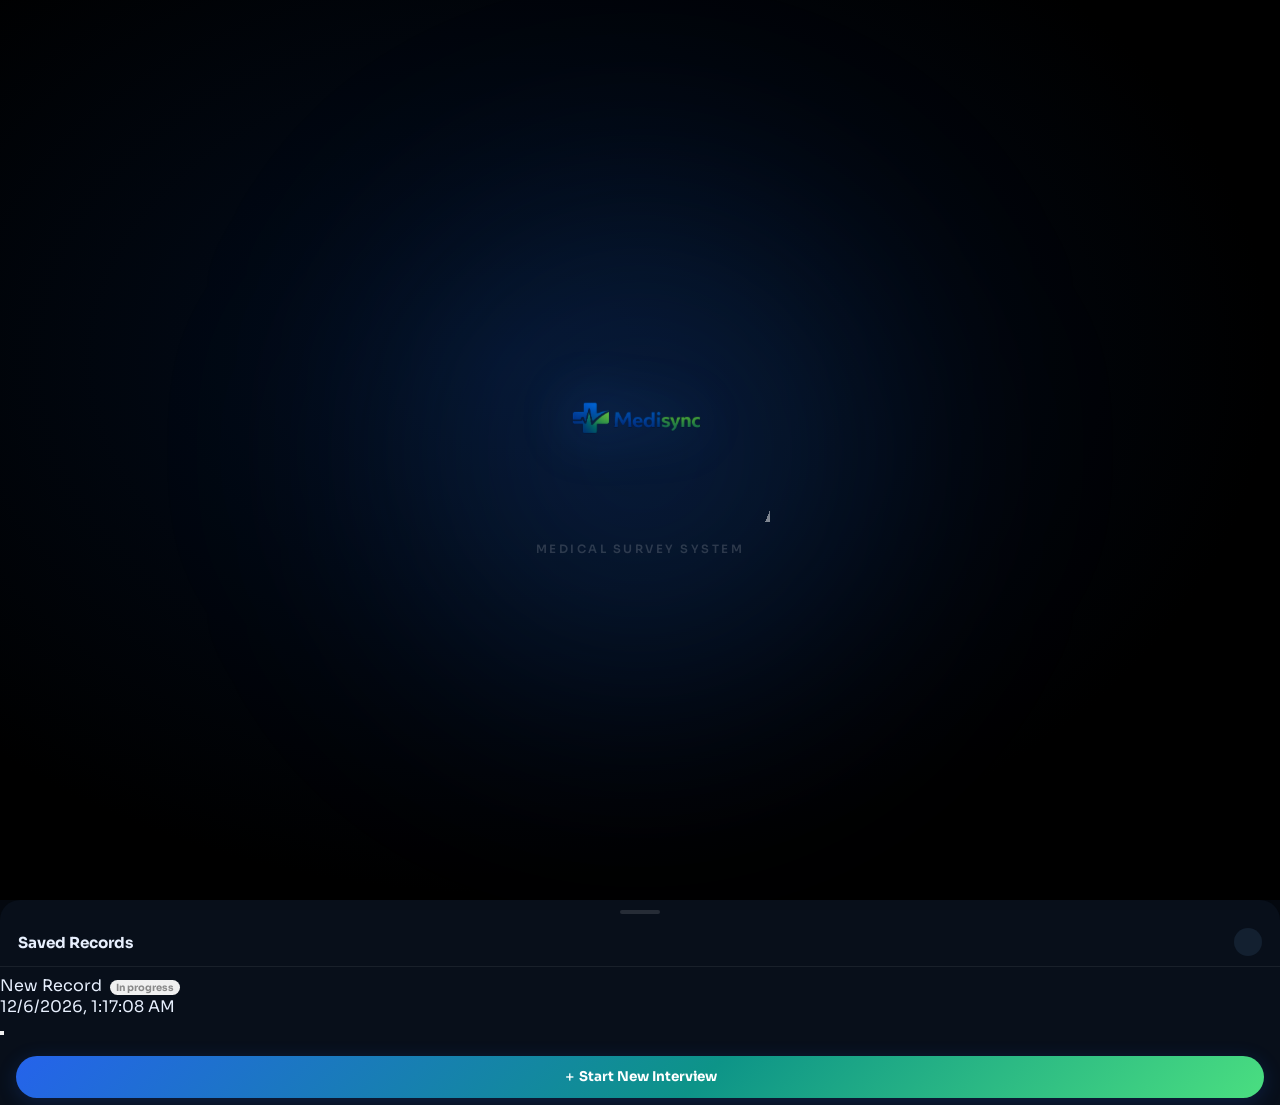
==== health_survey.html @ 42d3aa32 "Add files via upload" ====
<!DOCTYPE html>
<html lang="en">
<head>
<meta charset="UTF-8">
<meta name="viewport" content="width=device-width, initial-scale=1.0, viewport-fit=cover">
<meta name="mobile-web-app-capable" content="yes">
<meta name="apple-mobile-web-app-capable" content="yes">
<meta name="apple-mobile-web-app-status-bar-style" content="black-translucent">
<meta name="apple-mobile-web-app-title" content="Medical Survey System">
<meta name="application-name" content="Medical Survey System">
<meta name="theme-color" content="#000000">
<meta name="description" content="Medical Survey System — Offline Data Collection Tool">
<link rel="manifest" href="./manifest.json">
<link rel="apple-touch-icon" href="./icon-192.png">
<title>Medical Survey System</title>
<!-- Google Identity Services -->
<script src="https://accounts.google.com/gsi/client" async defer></script>
<script>
  //  Global config — required by all survey-*.js and admin-*.js files 
  window.HS_API_BASE  = ''; // set to your Vercel URL if using the backend
  window.SUPABASE_URL = 'https://tftbysxozanxauxuuptw.supabase.co';
  window.SUPABASE_KEY = 'YOUR_SUPABASE_ANON_KEY'; // ← paste your anon key here
  var SUPABASE_URL = window.SUPABASE_URL;
  var SUPABASE_KEY = window.SUPABASE_KEY;
</script>
<!-- Styles -->
<link rel="stylesheet" href="./mss-styles.css">
<script src="https://cdnjs.cloudflare.com/ajax/libs/gsap/3.12.5/gsap.min.js"></script>

<!--  THEME SYSTEM  -->
<style>
/*  DARK THEME (default)  */
:root, [data-theme="dark"] {
  --hp-bg: #000000;
  --hp-bg2: #060a0f;
  --hp-surface: rgba(255,255,255,.04);
  --hp-surface-hover: rgba(255,255,255,.08);
  --hp-border: rgba(255,255,255,.07);
  --hp-border-hover: rgba(255,255,255,.14);
  --hp-text: #ffffff;
  --hp-text-sub: rgba(255,255,255,.5);
  --hp-text-muted: rgba(255,255,255,.28);
  --hp-accent: #2e7cf6;
  --hp-accent-glow: rgba(46,124,246,.3);
  --hp-stat-bg: rgba(255,255,255,.04);
  --hp-stat-border: rgba(255,255,255,.07);
  --hp-footer-bg: rgba(0,0,0,.5);
  --hp-footer-border: rgba(255,255,255,.05);
  --topbar-bg: linear-gradient(135deg,#000000 0%,#0a1628 100%);
  --topbar-border: rgba(46,124,246,.2);
  --glow1: rgba(13,40,100,.6);
  --glow2: rgba(10,16,30,.5);
}

/*  LIGHT THEME  */
[data-theme="light"] {
  --hp-bg: #ffffff;
  --hp-bg2: #f4f7fc;
  --hp-surface: rgba(0,0,0,.03);
  --hp-surface-hover: rgba(0,0,0,.06);
  --hp-border: rgba(0,0,0,.07);
  --hp-border-hover: rgba(0,0,0,.14);
  --hp-text: #060f1e;
  --hp-text-sub: rgba(6,15,30,.55);
  --hp-text-muted: rgba(6,15,30,.35);
  --hp-accent: #1a5fa8;
  --hp-accent-glow: rgba(26,95,168,.15);
  --hp-stat-bg: rgba(0,0,0,.03);
  --hp-stat-border: rgba(0,0,0,.07);
  --hp-footer-bg: rgba(240,244,252,.9);
  --hp-footer-border: rgba(0,0,0,.07);
  --topbar-bg: linear-gradient(135deg,#0d3b66 0%,#1a5fa8 100%);
  --topbar-border: rgba(255,255,255,.15);
  --glow1: rgba(26,95,168,.08);
  --glow2: rgba(46,124,246,.05);
}

/*  SPLASH SCREEN  */
#mss-splash {
  position:fixed; inset:0; z-index:99999;
  background:radial-gradient(ellipse at 40% 40%, #020d1f 0%, #000000 70%);
  display:flex; align-items:center; justify-content:center;
  overflow:hidden;
}
#mss-splash .splash-glow {
  position:absolute; top:50%; left:50%;
  width:600px; height:600px;
  transform:translate(-50%,-50%);
  background:radial-gradient(circle, rgba(46,124,246,.22), transparent 70%);
  filter:blur(90px); opacity:0; pointer-events:none;
}
#mss-splash .splash-logo-wrap {
  position:relative; display:flex; flex-direction:column;
  align-items:center; gap:20px; z-index:1;
}
#mss-splash .splash-logo {
  width:260px; max-width:70vw;
  opacity:0; transform:scale(.82);
  filter:drop-shadow(0 0 28px rgba(46,124,246,.45));
}
#mss-splash .splash-shine {
  position:absolute; top:0; left:-80%; width:50%; height:100%;
  background:linear-gradient(120deg,rgba(255,255,255,0) 0%,rgba(255,255,255,.55) 50%,rgba(255,255,255,0) 100%);
  transform:skewX(-22deg); pointer-events:none;
}
#mss-splash .splash-tagline {
  color:rgba(255,255,255,.0); font-family:'Sora',sans-serif;
  font-size:.72rem; font-weight:600; letter-spacing:2.5px;
  text-transform:uppercase; text-align:center;
}

/*  HOME PAGE RESTYLE  */
#home-page {
  background: var(--hp-bg) !important;
  transition: background .3s ease, color .3s ease;
}
#home-page .hp-mesh {
  background-image: linear-gradient(var(--hp-border) 1px,transparent 1px),
                    linear-gradient(90deg,var(--hp-border) 1px,transparent 1px) !important;
}

/*  CLEAN TOPBAR  */
.topbar {
  background: var(--topbar-bg) !important;
  border-bottom: 1px solid var(--topbar-border) !important;
}

/*  STATUS INDICATOR  */
.net-status {
  display:flex; align-items:center; gap:6px;
  padding:5px 10px; border-radius:20px;
  border:1px solid rgba(255,255,255,.15);
  background:rgba(255,255,255,.08);
  font-size:.68rem; font-weight:700; color:#fff;
  letter-spacing:.3px; white-space:nowrap;
  transition:all .4s ease;
}
.net-status .ns-dot {
  width:6px; height:6px; border-radius:50%;
  flex-shrink:0; transition:background .4s ease;
  background: #888;
}
.net-status.online .ns-dot  { background:#22c55e; box-shadow:0 0 6px rgba(34,197,94,.7); }
.net-status.offline .ns-dot { background:#ef4444; box-shadow:0 0 6px rgba(239,68,68,.5); }
.net-status.online  .ns-lbl { content:'Online'; }

/*  THEME TOGGLE  */
.theme-toggle {
  width:36px; height:36px; border-radius:50%;
  background:rgba(255,255,255,.1); border:1px solid rgba(255,255,255,.18);
  color:#fff; font-size:16px; cursor:pointer;
  display:flex; align-items:center; justify-content:center;
  transition:all .2s ease; flex-shrink:0;
}
.theme-toggle:active { transform:scale(.9); }

/*  HOME PAGE THEME-AWARE BUTTONS  */
.hp-btn {
  width:100%; padding:18px 22px;
  background: var(--hp-surface);
  border:1.5px solid var(--hp-border); border-radius:18px; cursor:pointer;
  display:flex; align-items:center; gap:16px;
  transition:transform .15s, background .15s, border-color .15s;
  text-align:left; font-family:inherit;
}
.hp-btn:active { transform:scale(0.97); background:var(--hp-surface-hover); border-color:var(--hp-border-hover); }
.hp-btn-primary {
  background:linear-gradient(135deg,#0d3b66 0%,#1a5fa8 100%) !important;
  border:none !important;
  box-shadow:0 6px 24px rgba(13,59,102,.45);
}
.hp-btn-primary:active { box-shadow:0 2px 10px rgba(13,59,102,.3) !important; }
.hp-btn-icon {
  width:48px; height:48px; border-radius:14px;
  background:rgba(255,255,255,.1); display:flex;
  align-items:center; justify-content:center;
  font-size:24px; flex-shrink:0;
}
.hp-btn-label { color:var(--hp-text); font-size:1.05rem; font-weight:800; letter-spacing:-.01em; }
.hp-btn-sub   { color:var(--hp-text-sub); font-size:.72rem; margin-top:2px; }
.hp-btn-arrow { margin-left:auto; color:var(--hp-text-muted); font-size:1.2rem; }
.hp-btn-primary .hp-btn-label,
.hp-btn-primary .hp-btn-sub,
.hp-btn-primary .hp-btn-arrow { color:#fff !important; }
.hp-btn-primary .hp-btn-sub { color:rgba(255,255,255,.6) !important; }

/*  STATS  */
.hp-stat-card {
  background:var(--hp-stat-bg); border:1px solid var(--hp-stat-border);
  border-radius:14px; padding:12px 8px; text-align:center;
}
.hp-stat-val { color:var(--hp-text); font-size:1.4rem; font-weight:800; line-height:1; }
.hp-stat-lbl { color:var(--hp-text-muted); font-size:.6rem; font-weight:600; text-transform:uppercase; letter-spacing:.5px; margin-top:3px; }

/*  HOME GREETING  */
.hp-greeting-txt  { color:var(--hp-text-sub); font-size:.78rem; font-weight:600; letter-spacing:1.5px; text-transform:uppercase; margin-bottom:6px; }
.hp-name-txt      { color:var(--hp-text); font-size:2rem; font-weight:800; letter-spacing:-.04em; line-height:1.1; }
.hp-univ-txt      { color:var(--hp-accent); font-size:.65rem; font-weight:700; letter-spacing:2px; text-transform:uppercase; margin-top:8px; opacity:.8; }

/*  SETTINGS MODAL  */
#settings-modal {
  display:none; position:fixed; inset:0; z-index:8000;
  background:rgba(0,0,0,.6); align-items:flex-end; justify-content:center;
  backdrop-filter:blur(4px);
}
#settings-modal.open { display:flex; }
.settings-sheet {
  background:var(--hp-bg2); border-radius:24px 24px 0 0;
  width:100%; max-width:480px; padding:24px 20px calc(28px + env(safe-area-inset-bottom));
  border-top:1px solid var(--hp-border);
}
[data-theme="light"] .settings-sheet { background:#ffffff; }
.settings-title {
  font-family:'Sora',sans-serif; font-size:1rem; font-weight:800;
  color:var(--hp-text); margin-bottom:20px; display:flex;
  align-items:center; gap:10px;
}
.settings-item {
  display:flex; align-items:center; gap:14px;
  padding:14px 16px; border-radius:14px;
  background:var(--hp-surface); border:1px solid var(--hp-border);
  margin-bottom:10px; cursor:pointer;
  transition:background .15s, border-color .15s;
}
.settings-item:active { background:var(--hp-surface-hover); border-color:var(--hp-border-hover); }
.settings-item-icon { font-size:22px; width:36px; text-align:center; flex-shrink:0; }
.settings-item-label { color:var(--hp-text); font-size:.9rem; font-weight:700; }
.settings-item-sub   { color:var(--hp-text-sub); font-size:.7rem; margin-top:2px; }

/*  HOME FOOTER  */
.hp-footer {
  background:var(--hp-footer-bg) !important;
  border-top:1px solid var(--hp-footer-border) !important;
}
.hp-footer-switch { background:none; border:none; color:var(--hp-text-muted); font-size:.65rem; cursor:pointer; font-family:inherit; padding:4px; }
.hp-footer-built  { color:var(--hp-text-muted); font-size:.58rem; }

/*  Auth area dark bg stays dark regardless of theme  */
#welcome-screen, #lamp-room, #lamp-auth { color-scheme: dark; }
</style>
</head>
<body>

<!--  SPLASH SCREEN  -->
<div id="mss-splash">
  <div class="splash-glow" id="splashGlow"></div>
  <div class="splash-logo-wrap">
    <div style="position:relative;overflow:hidden;display:inline-block;">
      <img src="./medisync-logo.png" alt="Medical Survey System" class="splash-logo" id="splashLogo">
      <div class="splash-shine" id="splashShine"></div>
    </div>
    <div class="splash-tagline" id="splashTag">Medical Survey System</div>
  </div>
</div>

<script>
//  Theme init (before render) 
(function(){
  const t = localStorage.getItem('mss-theme') || 'dark';
  document.documentElement.setAttribute('data-theme', t);
})();

//  Splash animation 
window.addEventListener('load', function(){
  if(typeof gsap === 'undefined') {
    setTimeout(dismissSplash, 1200);
    return;
  }
  const tl = gsap.timeline({ onComplete: dismissSplash });
  tl.to('#splashGlow',  { opacity:1, scale:1.15, duration:1.1, ease:'power2.out' });
  tl.to('#splashLogo',  { opacity:1, scale:1, duration:1.4, ease:'back.out(1.6)' }, '-=0.7');
  tl.fromTo('#splashShine', { left:'-80%' }, { left:'130%', duration:1.1, ease:'power2.inOut' }, '-=0.9');
  tl.to('#splashTag',   { color:'rgba(255,255,255,0.55)', duration:.6, ease:'power1.out' }, '-=0.4');
  gsap.to('#splashLogo', { y:-8, duration:2.2, repeat:-1, yoyo:true, ease:'sine.inOut' });
  function dismissSplash(){
    gsap.to('#mss-splash', {
      opacity:0, duration:.55, ease:'power2.in',
      onComplete: function(){ document.getElementById('mss-splash').style.display='none'; }
    });
  }
});
</script>

<!--  -->
<!--  ENTRANCE SEQUENCE                                  -->
<!--  -->
<div id="welcome-screen" style="position:fixed;inset:0;z-index:8000;display:flex;flex-direction:column;background:#04080f;">

  <!--  PHASE 1: LAMP ROOM  -->
  <div id="lamp-room">
    <div id="lamp-glow"></div>
    <div id="floor-glow"></div>
    <div id="dust-container"></div>

    <!-- Swinging lamp -->
    <div id="lamp-wrap">
      <div class="lamp-cord"></div>
      <div class="lamp-shade">
        <svg viewBox="0 0 120 76" xmlns="http://www.w3.org/2000/svg">
          <ellipse cx="60" cy="70" rx="57" ry="7" fill="rgba(0,0,0,.2)"/>
          <path d="M10,67 Q20,8 60,4 Q100,8 110,67 Z" fill="url(#sg2)" stroke="rgba(255,255,255,.1)" stroke-width="1"/>
          <path d="M18,63 Q26,14 60,10 Q94,14 102,63 Z" fill="url(#ig2)" id="shade-inner"/>
          <ellipse cx="60" cy="67" rx="49" ry="5" fill="none" stroke="rgba(255,255,255,.12)" stroke-width="1.5"/>
          <ellipse cx="60" cy="5" rx="11" ry="4" fill="#777"/>
          <defs>
            <linearGradient id="sg2" x1="0%" y1="0%" x2="0%" y2="100%">
              <stop offset="0%" stop-color="#c0c0b8"/>
              <stop offset="100%" stop-color="#eeeeea"/>
            </linearGradient>
            <radialGradient id="ig2" cx="50%" cy="80%" r="60%">
              <stop offset="0%" stop-color="rgba(46,124,246,0)" id="glow-stop"/>
              <stop offset="100%" stop-color="rgba(46,124,246,0)"/>
            </radialGradient>
          </defs>
        </svg>
        <div class="lamp-pull"></div>
      </div>
      <div class="lamp-base-pole"></div>
      <div class="lamp-base"></div>
    </div>

    <div id="pull-text">
      Scroll down to enter
      <span id="pull-hint">or tap the lamp to switch on the light</span>
    </div>

    <div id="pull-btn" role="button" aria-label="Pull lamp to enter" tabindex="0"></div>
  </div>

  <!--  PHASE 2: AUTH (overlays lamp, fades in)  -->
  <div id="lamp-auth">
    <div class="auth-hdr">
      <div class="auth-hdr-logo"><img src="./medisync-logo.png" alt="Medical Survey System" style="width:64px;height:auto;display:block;margin:0 auto;"></div>
      <div class="auth-hdr-title">Medical Survey System</div>
      <div class="auth-hdr-sub">Great Lakes University · Nyamache</div>
    </div>

    <!-- Sign In / Register card -->
    <div id="auth-card-wrap" style="width:100%;max-width:360px;border-radius:20px;overflow:hidden;box-shadow:0 20px 70px rgba(0,0,0,.7);position:relative;background:#0e160f;">
      <div id="auth-track" style="display:flex;width:200%;transition:transform .45s cubic-bezier(.77,0,.18,1);will-change:transform;">

        <!-- SIGN IN -->
        <div style="width:50%;flex-shrink:0;display:flex;min-height:380px;">
          <div style="flex:1;padding:26px 20px;display:flex;flex-direction:column;justify-content:center;background:#0e160f;">
            <div style="color:#fff;font-size:1.2rem;font-weight:800;margin-bottom:3px;letter-spacing:-.02em;">Sign In</div>
            <div style="color:rgba(255,255,255,.28);font-size:.7rem;margin-bottom:20px;">Health Survey System</div>
            <input id="auth-reg-login" type="text" placeholder="Staff / ID number"
              style="width:100%;padding:0;background:transparent;border:none;border-bottom:1.5px solid rgba(255,255,255,.15);color:#fff;font-family:inherit;font-size:.88rem;outline:none;margin-bottom:18px;padding-bottom:10px;letter-spacing:.3px;transition:border-color .2s;"
              oninput="this.value=this.value.toUpperCase()"
              onfocus="this.style.borderBottomColor='#2e7cf6'"
              onblur="this.style.borderBottomColor='rgba(255,255,255,.15)'"
              onkeydown="if(event.key==='Enter')authLogin()">
            <button onclick="authLogin()" style="width:100%;padding:13px;background:linear-gradient(135deg,#2e7cf6,#1a5fa8);color:#fff;border:none;border-radius:8px;font-family:inherit;font-size:.9rem;font-weight:800;cursor:pointer;letter-spacing:.3px;box-shadow:0 4px 18px rgba(46,124,246,.35);margin-bottom:14px;">
              Sign In
            </button>
            <div style="text-align:center;font-size:.7rem;color:rgba(255,255,255,.3);">
              New here? <span onclick="authShowTab('register')" style="color:#2e7cf6;font-weight:700;cursor:pointer;">Register</span>
            </div>
            <div id="auth-login-msg" style="margin-top:10px;font-size:.73rem;text-align:center;min-height:16px;"></div>
          </div>
          <div style="width:115px;flex-shrink:0;position:relative;overflow:hidden;background:linear-gradient(160deg,#1d4ed8 0%,#0f2d6e 60%,#04080f 100%);">
            <div style="position:absolute;inset:0;background:#0e160f;clip-path:polygon(0 0,42% 0,0% 100%);"></div>
            <div style="position:relative;z-index:1;padding:22px 12px;display:flex;flex-direction:column;justify-content:center;height:100%;text-align:right;">
              <div style="color:#fff;font-size:.92rem;font-weight:800;line-height:1.25;margin-bottom:8px;">WELCOME<br>BACK!</div>
              <div style="color:rgba(255,255,255,.4);font-size:.62rem;line-height:1.55;">Sign in to continue your work.</div>
            </div>
          </div>
        </div>

        <!-- REGISTER -->
        <div style="width:50%;flex-shrink:0;display:flex;min-height:380px;">
          <div style="width:115px;flex-shrink:0;position:relative;overflow:hidden;background:linear-gradient(160deg,#04080f 0%,#0f2d6e 40%,#1d4ed8 100%);">
            <div style="position:absolute;inset:0;background:#0e160f;clip-path:polygon(100% 0,58% 0,100% 100%);"></div>
            <div style="position:relative;z-index:1;padding:22px 12px;display:flex;flex-direction:column;justify-content:center;height:100%;text-align:left;">
              <div style="color:#fff;font-size:.92rem;font-weight:800;line-height:1.25;margin-bottom:8px;">JOIN<br>THE<br>TEAM!</div>
              <div style="color:rgba(255,255,255,.4);font-size:.62rem;line-height:1.55;">Register to get started.</div>
            </div>
          </div>
          <div style="flex:1;padding:22px 16px;display:flex;flex-direction:column;justify-content:center;background:#0e160f;">
            <div style="color:#fff;font-size:1.1rem;font-weight:800;margin-bottom:3px;letter-spacing:-.02em;">Register</div>
            <div style="color:rgba(255,255,255,.28);font-size:.68rem;margin-bottom:14px;">Get access immediately</div>
            <input id="auth-reg-num" type="text" placeholder="Staff / ID number"
              style="width:100%;padding:0;background:transparent;border:none;border-bottom:1.5px solid rgba(255,255,255,.15);color:#fff;font-family:inherit;font-size:.82rem;outline:none;margin-bottom:12px;padding-bottom:8px;transition:border-color .2s;"
              oninput="this.value=this.value.toUpperCase()"
              onfocus="this.style.borderBottomColor='#2e7cf6'"
              onblur="this.style.borderBottomColor='rgba(255,255,255,.15)'">
            <input id="auth-full-name" type="text" placeholder="Full name"
              style="width:100%;padding:0;background:transparent;border:none;border-bottom:1.5px solid rgba(255,255,255,.15);color:#fff;font-family:inherit;font-size:.82rem;outline:none;margin-bottom:12px;padding-bottom:8px;transition:border-color .2s;"
              onfocus="this.style.borderBottomColor='#2e7cf6'"
              onblur="this.style.borderBottomColor='rgba(255,255,255,.15)'">
            <input id="auth-email" type="email" placeholder="Email (optional)"
              style="width:100%;padding:0;background:transparent;border:none;border-bottom:1.5px solid rgba(255,255,255,.15);color:#fff;font-family:inherit;font-size:.82rem;outline:none;margin-bottom:16px;padding-bottom:8px;transition:border-color .2s;"
              onfocus="this.style.borderBottomColor='#2e7cf6'"
              onblur="this.style.borderBottomColor='rgba(255,255,255,.15)'">
            <button onclick="authRegister()" style="width:100%;padding:11px;background:linear-gradient(135deg,#2e7cf6,#1a5fa8);color:#fff;border:none;border-radius:8px;font-family:inherit;font-size:.84rem;font-weight:800;cursor:pointer;box-shadow:0 4px 16px rgba(46,124,246,.3);margin-bottom:10px;">
              Register &amp; Enter
            </button>
            <div style="text-align:center;font-size:.68rem;color:rgba(255,255,255,.3);">
              Already registered? <span onclick="authShowTab('login')" style="color:#2e7cf6;font-weight:700;cursor:pointer;">Sign In</span>
            </div>
            <div id="auth-register-msg" style="margin-top:7px;font-size:.71rem;text-align:center;min-height:16px;"></div>
          </div>
        </div>

      </div>
      <div id="auth-tabs" style="display:flex;background:rgba(0,0,0,.4);">
        <button onclick="authShowTab('login')" id="auth-tab-login"
          style="flex:1;padding:10px;border:none;background:rgba(46,124,246,.1);color:#2e7cf6;font-family:inherit;font-size:.77rem;font-weight:700;cursor:pointer;border-top:2px solid #2e7cf6;transition:all .25s;">Sign In</button>
        <button onclick="authShowTab('register')" id="auth-tab-register"
          style="flex:1;padding:10px;border:none;background:transparent;color:rgba(255,255,255,.28);font-family:inherit;font-size:.77rem;font-weight:700;cursor:pointer;border-top:2px solid transparent;transition:all .25s;">Register</button>
      </div>
    </div>

    <!-- Blocked panels -->
    <div id="auth-panel-pending" style="display:none;width:100%;max-width:360px;text-align:center;background:rgba(255,255,255,.05);border:1px solid rgba(255,255,255,.1);border-radius:20px;padding:28px 22px;">
      <div style="font-size:.7rem;font-weight:700;text-transform:uppercase;letter-spacing:.1em;color:var(--red,#f87171);margin-bottom:10px">Blocked</div>
      <div style="color:#fff;font-weight:800;margin-bottom:8px;">Access Removed</div>
      <div style="color:rgba(255,255,255,.45);font-size:.78rem;line-height:1.6;margin-bottom:18px;">Contact the coordinator to be re-added.</div>
      <button onclick="authClearAndRetry()" style="width:100%;padding:11px;background:rgba(255,255,255,.07);color:rgba(255,255,255,.65);border:1px solid rgba(255,255,255,.13);border-radius:10px;font-family:inherit;font-size:.84rem;font-weight:600;cursor:pointer;">← Try Different Account</button>
    </div>
    <div id="auth-panel-rejected" style="display:none;width:100%;max-width:360px;text-align:center;background:rgba(255,255,255,.05);border:1px solid rgba(255,255,255,.1);border-radius:20px;padding:28px 22px;">
      <div style="font-size:.7rem;font-weight:700;text-transform:uppercase;letter-spacing:.1em;color:var(--red,#f87171);margin-bottom:10px">Blocked</div>
      <div style="color:#fff;font-weight:800;margin-bottom:8px;">Access Removed</div>
      <div style="color:rgba(255,255,255,.45);font-size:.78rem;line-height:1.6;margin-bottom:18px;">Contact the coordinator to be re-added.</div>
      <button onclick="authClearAndRetry()" style="width:100%;padding:11px;background:rgba(255,255,255,.07);color:rgba(255,255,255,.65);border:1px solid rgba(255,255,255,.13);border-radius:10px;font-family:inherit;font-size:.84rem;font-weight:600;cursor:pointer;">← Try Different Account</button>
    </div>
    <div id="auth-offline-note" style="display:none;margin-top:10px;width:100%;max-width:360px;padding:10px 14px;background:rgba(230,81,0,.18);border:1px solid rgba(230,81,0,.28);border-radius:12px;color:rgba(255,200,150,.9);font-size:.73rem;text-align:center;line-height:1.5;">
      Offline — sign in only works if previously approved on this device.
    </div>

    <!-- Footer -->
    <div class="auth-footer">
      <div class="auth-footer-built">Medical Survey System <strong>v6.1</strong></div>
      <div class="auth-footer-tagline">Ministry of Health Kenya · Multi-Institution · Offline-first</div>
    </div>
  </div>

  <!--  PHASE 3: LOADER (after sign-in)  -->
  <div id="loader-screen" style="display:none;">

    <div class="ls-title">Medical Survey System</div>
    <div class="ls-sub">Great Lakes University · Nyamache</div>

    <div class="ls-ecg" id="ls-ecg-wrap">
      <svg viewBox="0 0 300 80">
        <path id="ls-ecg-path" class="running" d="M0 40 L20 40 L30 20 L40 60 L50 40 L70 40 L80 10 L90 70 L100 40 L130 40 L140 25 L150 55 L160 40 L300 40"/>
      </svg>
    </div>

    <div class="ls-loading" id="ls-loading">Compiling questionnaire...</div>
    <div id="ls-percent">0%</div>
    <div class="ls-prog-wrap">
      <div class="ls-prog-bar" id="ls-bar"></div>
    </div>

    <button id="ls-begin" onclick="loaderBegin()">Begin Survey</button>
    <div id="ls-countdown"></div>

    <div class="ls-footer">
      <div class="ls-built">Medical Survey System <strong>v6.1</strong></div>
      <div class="ls-tagline">Offline-first · Multi-Institution · Ministry of Health</div>
    </div>
  </div>

</div>

<!-- Floating Support FAB -->
<button id="support-fab" onclick="showDonateModal()" title="Support this project" style="
  position:fixed;bottom:calc(82px + env(safe-area-inset-bottom));right:16px;
  z-index:140;width:46px;height:46px;border-radius:50%;
  background:linear-gradient(135deg,#1a5c35,#1a4060);
  border:none;cursor:pointer;
  display:flex;align-items:center;justify-content:center;
  box-shadow:0 4px 18px rgba(0,0,0,.25),0 0 0 0 rgba(61,184,106,.4);
  animation:fabPulse 3s ease infinite;
  font-size:20px;
  transition:transform .15s;
">Support</button>
<style>
@keyframes fabPulse{
  0%,100%{box-shadow:0 4px 18px rgba(0,0,0,.25),0 0 0 0 rgba(61,184,106,0);}
  50%{box-shadow:0 4px 18px rgba(0,0,0,.25),0 0 0 8px rgba(61,184,106,.15);}
}
#support-fab:active{transform:scale(0.9);}
</style>


<!--  -->
<!--  HOME PAGE                                          -->
<!--  -->
<div id="home-page" style="
  display:none; opacity:0;
  position:fixed; inset:0; z-index:7000;
  flex-direction:column; align-items:center; justify-content:space-between;
  padding:0; overflow-y:auto;
  transition:opacity .4s ease, background .3s ease;
  font-family:'Plus Jakarta Sans',sans-serif;
">

  <!-- Background mesh -->
  <div class="hp-mesh" style="position:fixed;inset:0;pointer-events:none;background-image:linear-gradient(rgba(46,124,246,.03) 1px,transparent 1px),linear-gradient(90deg,rgba(46,124,246,.03) 1px,transparent 1px);background-size:36px 36px;z-index:0"></div>
  <!-- Glow orbs -->
  <div style="position:fixed;width:340px;height:340px;border-radius:50%;background:var(--glow1);filter:blur(80px);top:-100px;right:-80px;pointer-events:none;z-index:0"></div>
  <div style="position:fixed;width:260px;height:260px;border-radius:50%;background:var(--glow2);filter:blur(70px);bottom:-60px;left:-60px;pointer-events:none;z-index:0"></div>

  <!-- Content -->
  <div style="position:relative;z-index:1;width:100%;max-width:420px;padding:0 20px;display:flex;flex-direction:column;align-items:center;padding-top:env(safe-area-inset-top,16px);">

    <!-- Header -->
    <div style="text-align:center;padding:32px 0 24px;">
      <img src="./medisync-logo.png" alt="Medical Survey System" style="width:110px;height:auto;margin:0 auto 14px;display:block;filter:drop-shadow(0 4px 18px rgba(46,124,246,.35));">
      <div id="hp-greeting" class="hp-greeting-txt">Welcome back</div>
      <div id="hp-name" class="hp-name-txt">—</div>
      <div class="hp-univ-txt">Great Lakes University · Nyamache</div>
    </div>

    <!-- Main action buttons -->
    <div style="width:100%;display:flex;flex-direction:column;gap:12px;margin-bottom:16px;">

      <!-- START SURVEY -->
      <button onclick="homeGoSurvey()" class="hp-btn hp-btn-primary"
        ontouchstart="this.style.transform='scale(0.97)'"
        ontouchend="this.style.transform=''">
        <div class="hp-btn-icon"><svg viewBox="0 0 24 24" width="24" height="24" fill="none" stroke="currentColor" stroke-width="2"><rect x="5" y="2" width="14" height="20" rx="2"/><line x1="9" y1="7" x2="15" y2="7"/><line x1="9" y1="11" x2="15" y2="11"/><line x1="9" y1="15" x2="12" y2="15"/></svg></div>
        <div>
          <div class="hp-btn-label">Start Survey</div>
          <div class="hp-btn-sub">Conduct a household health interview</div>
        </div>
        <div class="hp-btn-arrow">›</div>
      </button>

      <!-- SAVED RECORDS -->
      <button onclick="homeGoSurvey();setTimeout(openDrawer,500)" class="hp-btn"
        ontouchstart="this.style.transform='scale(0.97)'"
        ontouchend="this.style.transform=''">
        <div class="hp-btn-icon"></div>
        <div>
          <div class="hp-btn-label">Saved Records</div>
          <div class="hp-btn-sub">Resume or review past interviews</div>
        </div>
        <div class="hp-btn-arrow">›</div>
      </button>

      <!-- SYNC DATA -->
      <button onclick="homeGoSurvey();setTimeout(openSyncModal,500)" class="hp-btn"
        ontouchstart="this.style.transform='scale(0.97)'"
        ontouchend="this.style.transform=''">
        <div class="hp-btn-icon">️</div>
        <div>
          <div class="hp-btn-label">Sync Data</div>
          <div class="hp-btn-sub">Upload records to the server</div>
        </div>
        <div class="hp-btn-arrow">›</div>
      </button>

      <!-- SETTINGS -->
      <button onclick="openSettingsModal()" class="hp-btn"
        ontouchstart="this.style.transform='scale(0.97)'"
        ontouchend="this.style.transform=''">
        <div class="hp-btn-icon"><svg viewBox="0 0 24 24" width="24" height="24" fill="none" stroke="currentColor" stroke-width="2"><circle cx="12" cy="12" r="3"/><path d="M12 1v3M12 20v3M4.22 4.22l2.12 2.12M17.66 17.66l2.12 2.12M1 12h3M20 12h3M4.22 19.78l2.12-2.12M17.66 6.34l2.12-2.12"/></svg></div>
        <div>
          <div class="hp-btn-label">Settings</div>
          <div class="hp-btn-sub">Theme, install, and more</div>
        </div>
        <div class="hp-btn-arrow">›</div>
      </button>

    </div>

    <!-- Stats row -->
    <div id="hp-stats" style="width:100%;display:grid;grid-template-columns:1fr 1fr 1fr;gap:8px;margin-bottom:28px;">
      <div class="hp-stat-card">
        <div id="hp-stat-total" class="hp-stat-val">0</div>
        <div class="hp-stat-lbl">Records</div>
      </div>
      <div class="hp-stat-card">
        <div id="hp-stat-today" class="hp-stat-val" style="color:#2e7cf6;">0</div>
        <div class="hp-stat-lbl">Today</div>
      </div>
      <div class="hp-stat-card">
        <div id="hp-stat-synced" class="hp-stat-val">0</div>
        <div class="hp-stat-lbl">Synced</div>
      </div>
    </div>

  </div>

  <!-- Footer -->
  <div class="hp-footer">
    <div style="display:flex;align-items:center;justify-content:center;gap:14px;margin-bottom:6px;">
      <button onclick="forgetUser()" class="hp-footer-switch">Switch Account</button>
    </div>
    <div class="hp-footer-built">Medical Survey System · Ministry of Health · Kenya</div>
  </div>

</div>

<!--  SETTINGS MODAL  -->
<div id="settings-modal" onclick="if(event.target===this)closeSettingsModal()">
  <div class="settings-sheet">
    <div class="settings-title">
      Settings
    </div>

    <!-- Theme toggle -->
    <div class="settings-item" onclick="toggleTheme()">
      <div class="settings-item-icon" id="theme-icon">--</div>
      <div>
        <div class="settings-item-label" id="theme-label">Switch to Light Mode</div>
        <div class="settings-item-sub">Toggle between dark and light theme</div>
      </div>
    </div>

    <!-- Install app -->
    <div class="settings-item" onclick="showInstallGuide()">
      <div class="settings-item-icon"></div>
      <div>
        <div class="settings-item-label">Install App</div>
        <div class="settings-item-sub">Add to home screen for offline use</div>
      </div>
    </div>

    <!-- Go home (survey page → home) -->
    <div class="settings-item" onclick="goBackHome();closeSettingsModal()">
      <div class="settings-item-icon"><svg viewBox="0 0 24 24" width="18" height="18" fill="none" stroke="currentColor" stroke-width="2"><path d="M3 9l9-7 9 7v11a2 2 0 0 1-2 2H5a2 2 0 0 1-2-2z"/><polyline points="9 22 9 12 15 12 15 22"/></svg></div>
      <div>
        <div class="settings-item-label">Home</div>
        <div class="settings-item-sub">Return to home screen</div>
      </div>
    </div>

    <!-- Records -->
    <div class="settings-item" onclick="openDrawer();closeSettingsModal()">
      <div class="settings-item-icon"></div>
      <div>
        <div class="settings-item-label">Records Drawer</div>
        <div class="settings-item-sub">Browse all saved records</div>
      </div>
    </div>

    <button onclick="closeSettingsModal()" style="width:100%;margin-top:6px;padding:13px;background:var(--hp-surface);border:1px solid var(--hp-border);border-radius:14px;color:var(--hp-text-sub);font-family:inherit;font-size:.88rem;font-weight:700;cursor:pointer;">Close</button>
  </div>
</div>
<script>
//  Home page bootstrap 
document.addEventListener('DOMContentLoaded', ()=>{
  const observer = new MutationObserver(()=>{
    const hp = document.getElementById('home-page');
    if(hp && hp.style.display !== 'none'){
      const name = getUserName() || 'Interviewer';
      const h = new Date().getHours();
      const greet = h<12?'Good Morning':h<17?'Good Afternoon':'Good Evening';
      const nameEl = document.getElementById('hp-name');
      const greetEl = document.getElementById('hp-greeting');
      if(nameEl) nameEl.textContent = name;
      if(greetEl) greetEl.textContent = greet;
      try{
        const recs = JSON.parse(localStorage.getItem('chsa4')||'{}');
        const keys = Object.keys(recs).filter(k=>!k.startsWith('_'));
        const today = new Date().toISOString().split('T')[0];
        const todayCount = keys.filter(k=>recs[k].interview_date===today).length;
        const syncedCount = keys.filter(k=>recs[k]._synced).length;
        if(document.getElementById('hp-stat-total')) document.getElementById('hp-stat-total').textContent = keys.length;
        if(document.getElementById('hp-stat-today')) document.getElementById('hp-stat-today').textContent = todayCount;
        if(document.getElementById('hp-stat-synced')) document.getElementById('hp-stat-synced').textContent = syncedCount;
      }catch(e){}
    }
  });
  const hp = document.getElementById('home-page');
  if(hp) observer.observe(hp, {attributes:true, attributeFilter:['style']});
});
</script>

<!--  -->
<!--  SURVEY TOPBAR (clean: logo + title + status only)  -->
<!--  -->
<div class="topbar">
  <div class="tb-left">
    <img src="./medisync-logo.png" alt="MSS" style="height:32px;width:auto;object-fit:contain;filter:drop-shadow(0 1px 6px rgba(46,124,246,.4));">
    <div style="margin-left:10px;">
      <div class="tb-title" style="font-size:.82rem;font-weight:800;color:#fff;letter-spacing:-.01em;">Medical Survey System</div>
      <div class="tb-sub" style="font-size:.55rem;color:rgba(255,255,255,.45);letter-spacing:.4px;">Great Lakes · Nyamache</div>
    </div>
  </div>
  <div style="display:flex;gap:8px;align-items:center;">
    <!-- Online/Offline status — no button, just indicator -->
    <div class="net-status" id="netStatus">
      <span class="ns-dot"></span>
      <span class="ns-lbl" id="netLbl">Checking</span>
    </div>
    <!-- Theme toggle -->
    <button class="theme-toggle" onclick="toggleTheme()" title="Toggle theme" id="topbarThemeBtn" id="dm-toggle"></button>
  </div>
</div>
<div style="background:var(--green)">
  <div class="prog-bar"><div class="prog-fill" id="pFill" style="width:0%"></div></div>
  <div class="step-bar">
    <span class="step-lbl" id="sLbl">Consent</span>
    <span class="step-cnt" id="sCnt">1 / 12</span>
  </div>
</div>

<div class="secs-wrap" id="secsWrap"></div>

<div class="bot-nav">
  <button class="btn-prev" id="bPrev" onclick="prevSec()">←</button>
  <button class="btn-next" id="bNext" onclick="nextSec()">Next →</button>
  <button class="btn-finish" id="bFin" style="display:none" onclick="showFinish()"> Finish &amp; Print</button>
</div>

<div class="ov" id="ov" onclick="closeDrw()"></div>
<div class="drawer" id="drawer">
  <div class="drw-handle"></div>
  <div class="drw-head"><span class="drw-title">Saved Records</span><button class="drw-close" onclick="closeDrw()"></button></div>
  <div class="drw-scroll" id="drwList"></div>
  <button class="drw-new" onclick="newRec();closeDrw();">＋ Start New Interview</button>
</div>

<div class="modal-ov" id="finModal">
  <div class="modal" style="max-width:380px">
    
    <div class="modal-title">Interview Complete!</div>
    <div class="modal-body">Choose how to export this record:</div>
    <div class="modal-btns" id="fin-btns">
      <button class="mbtn mbtn-p" onclick="openBriefReport()" style="background:#0d3b66">Brief Report<span style="font-size:0.72rem;opacity:.75;display:block;font-weight:400;margin-top:1px">Summary · Key findings · Red flags</span></button>
      <button class="mbtn mbtn-p" onclick="openIMRaDReport()" style="background:#4a235a"> IMRaD Report<span style="font-size:0.72rem;opacity:.75;display:block;font-weight:400;margin-top:1px">Academic format · Scored indicators</span></button>
      <button class="mbtn mbtn-p" onclick="openFullReport()" style="background:#1a4f6e"> Full Report<span style="font-size:0.72rem;opacity:.75;display:block;font-weight:400;margin-top:1px">All answers — complete questionnaire</span></button>
      <button class="mbtn mbtn-p" onclick="exportJSON()" style="background:#4d5a27"> Save to Database<span style="font-size:0.72rem;opacity:.75;display:block;font-weight:400;margin-top:1px">Export raw data as JSON file</span></button>
      <button class="mbtn mbtn-s" onclick="closeFinish()">Later</button>
    </div>
  </div>
</div>


<!-- In-page report overlay — uses iframe to preserve all report styles -->
<div id="report-overlay" style="display:none;">
  <div id="report-toolbar">
    <span id="report-title">Report</span>
    <div style="display:flex;gap:8px;flex-wrap:wrap;justify-content:flex-end;">
      <button class="report-tb-btn report-tb-print" onclick="printReport()"> Print / Save PDF</button>
      <button class="report-tb-btn" onclick="closeReportOverlay()"> Close</button>
    </div>
  </div>
  <!-- iframe preserves all fonts and CSS from the report HTML -->
  <iframe id="report-frame"
    style="width:100%;flex:1;border:none;display:block;"
    title="Report"></iframe>
  <!-- Post-report action buttons -->
  <div id="report-actions" style="
    padding:16px 16px calc(20px + env(safe-area-inset-bottom));
    background:#f0f4f1;
    border-top:1px solid #d4e6da;
    display:flex;flex-direction:column;gap:10px;
  ">
    <div style="text-align:center;font-size:.78rem;color:#5c7a6a;font-weight:600;margin-bottom:2px;">What would you like to do next?</div>
    <button onclick="startNewSurveyFromReport()" style="
      width:100%;padding:15px;
      background:linear-gradient(135deg,#1a5c35,#1a4060);
      color:#fff;border:none;border-radius:14px;
      font-family:inherit;font-size:.95rem;font-weight:800;
      cursor:pointer;letter-spacing:.2px;
      box-shadow:0 4px 16px rgba(26,92,53,.3);">
      ＋ Start New Survey
    </button>
    <button onclick="goHomeFromReport()" style="
      width:100%;padding:14px;
      background:#fff;color:#1a5c35;
      border:1.5px solid #d4e6da;border-radius:14px;
      font-family:inherit;font-size:.9rem;font-weight:700;cursor:pointer;">
      Go to Home
    </button>
  </div>
</div>


<!-- DONATE MODAL -->
<div id="donateModal" style="display:none;position:fixed;inset:0;z-index:10000;background:rgba(0,0,0,.6);align-items:flex-end;justify-content:center;">
  <div style="background:#fff;width:100%;max-width:480px;border-radius:24px 24px 0 0;padding:28px 22px calc(28px + env(safe-area-inset-bottom));box-shadow:0 -8px 40px rgba(0,0,0,.2);">
    <div style="text-align:center;margin-bottom:22px">
      <div style="font-size:48px;margin-bottom:10px"></div>
      <div style="font-size:1.15rem;font-weight:800;color:#1a5c35;margin-bottom:6px;letter-spacing:-.02em">Can I get a coffee? </div>
      <div style="font-size:0.82rem;color:#6b8a74;line-height:1.6;max-width:300px;margin:0 auto">This little app works hard so you don't have to  If it saved you even a minute, I wouldn't say no to a coffee! </div>
    </div>
    <div style="background:linear-gradient(135deg,#e8f5ed,#edf4fb);border:1.5px solid #cce0d4;border-radius:16px;padding:18px;text-align:center;margin-bottom:16px">
      <div style="font-size:0.65rem;font-weight:800;color:#6b8a74;letter-spacing:1.5px;text-transform:uppercase;margin-bottom:6px">M-Pesa · Send Money</div>
      <div style="font-size:2.2rem;font-weight:800;color:#1a5c35;letter-spacing:3px;font-variant-numeric:tabular-nums">0112973866</div>
      <div style="font-size:0.75rem;color:#6b8a74;margin-top:5px">Even a sip is appreciated  Karibu sana!</div>
    </div>
    <div style="background:#f7f8fa;border-radius:12px;padding:12px 14px;margin-bottom:18px;font-size:0.77rem;color:#1a2b22;line-height:1.7">
      <strong>How to send:</strong> Open M-Pesa → Send Money → Enter <strong>0112973866</strong> → Any amount → Send
    </div>
    <div style="text-align:center;margin-bottom:14px;font-size:0.65rem;color:#aaa;letter-spacing:.3px">
      © 2026 Ministry of Health Kenya · Medical Survey System v6.1
    </div>
    <button onclick="document.getElementById('donateModal').style.display='none'" style="width:100%;padding:14px;background:var(--grad-brand);color:#fff;border:none;border-radius:14px;font-family:inherit;font-size:0.95rem;font-weight:700;cursor:pointer">Close</button>
  </div>
</div>

<div class="toast" id="toast"></div>

</script>

<!-- PWA INSTALL BANNER — shows on HTTPS/Chrome when installable -->
<div id="pwa-banner" style="display:none;position:fixed;top:56px;left:0;right:0;z-index:190;background:#1a4f6e;color:#fff;padding:10px 14px;align-items:center;justify-content:space-between;gap:10px;font-size:0.82rem;font-weight:600;box-shadow:0 2px 8px rgba(0,0,0,.25);">
  <span> Install as app on your phone?</span>
  <div style="display:flex;gap:8px;flex-shrink:0">
    <button onclick="doInstall()" style="background:#fff;color:#1a4f6e;border:none;padding:8px 16px;border-radius:6px;font-weight:700;font-size:0.82rem;cursor:pointer;font-family:inherit">Install</button>
    <button onclick="document.getElementById('pwa-banner').style.display='none'" style="background:rgba(255,255,255,.15);color:#fff;border:none;padding:8px 10px;border-radius:6px;font-size:0.82rem;cursor:pointer;font-family:inherit"></button>
  </div>
</div>

<!-- INSTALL GUIDE MODAL -->
<div id="installModal" style="display:none;position:fixed;inset:0;z-index:600;background:rgba(0,0,0,.6);align-items:flex-end;justify-content:center;padding:0;">
  <div style="background:#fff;width:100%;max-width:480px;border-radius:20px 20px 0 0;padding:24px 20px calc(24px + env(safe-area-inset-bottom));max-height:90vh;overflow-y:auto;">
    <div style="text-align:center;margin-bottom:18px">
      <div style="font-size:36px;margin-bottom:8px"></div>
      <div style="font-size:1.1rem;font-weight:700;color:#0d3b66">Install Medical Survey System</div>
      <div style="font-size:0.82rem;color:#6b8a74;margin-top:4px">Works offline — no internet needed after install</div>
    </div>

    <div id="installStepsAndroid" style="display:none">
      <div style="font-weight:700;font-size:0.85rem;color:#0d3b66;margin-bottom:12px;text-transform:uppercase;letter-spacing:.5px">Android / Chrome Steps</div>
      <div style="display:flex;flex-direction:column;gap:10px">
        <div style="display:flex;gap:12px;align-items:flex-start;padding:10px;background:#f9f7f4;border-radius:10px">
          <div style="width:28px;height:28px;border-radius:50%;background:#0d3b66;color:#fff;font-weight:700;font-size:0.85rem;display:flex;align-items:center;justify-content:center;flex-shrink:0">1</div>
          <div><div style="font-weight:600;font-size:0.85rem">Tap the ⋮ menu</div><div style="font-size:0.78rem;color:#6b8a74;margin-top:2px">Three dots in top-right corner of Chrome</div></div>
        </div>
        <div style="display:flex;gap:12px;align-items:flex-start;padding:10px;background:#f9f7f4;border-radius:10px">
          <div style="width:28px;height:28px;border-radius:50%;background:#0d3b66;color:#fff;font-weight:700;font-size:0.85rem;display:flex;align-items:center;justify-content:center;flex-shrink:0">2</div>
          <div><div style="font-weight:600;font-size:0.85rem">Tap "Add to Home screen"</div><div style="font-size:0.78rem;color:#6b8a74;margin-top:2px">Or "Install app" if shown</div></div>
        </div>
        <div style="display:flex;gap:12px;align-items:flex-start;padding:10px;background:#f9f7f4;border-radius:10px">
          <div style="width:28px;height:28px;border-radius:50%;background:#0d3b66;color:#fff;font-weight:700;font-size:0.85rem;display:flex;align-items:center;justify-content:center;flex-shrink:0">3</div>
          <div><div style="font-weight:600;font-size:0.85rem">Tap "Add"</div><div style="font-size:0.78rem;color:#6b8a74;margin-top:2px">App icon appears on your home screen</div></div>
        </div>
      </div>
    </div>

    <div id="installStepsIOS" style="display:none">
      <div style="font-weight:700;font-size:0.85rem;color:#0d3b66;margin-bottom:12px;text-transform:uppercase;letter-spacing:.5px">iPhone / Safari Steps</div>
      <div style="display:flex;flex-direction:column;gap:10px">
        <div style="display:flex;gap:12px;align-items:flex-start;padding:10px;background:#f9f7f4;border-radius:10px">
          <div style="width:28px;height:28px;border-radius:50%;background:#0d3b66;color:#fff;font-weight:700;font-size:0.85rem;display:flex;align-items:center;justify-content:center;flex-shrink:0">1</div>
          <div><div style="font-weight:600;font-size:0.85rem">Open in Safari</div><div style="font-size:0.78rem;color:#6b8a74;margin-top:2px">This must be opened in Safari, not Chrome</div></div>
        </div>
        <div style="display:flex;gap:12px;align-items:flex-start;padding:10px;background:#f9f7f4;border-radius:10px">
          <div style="width:28px;height:28px;border-radius:50%;background:#0d3b66;color:#fff;font-weight:700;font-size:0.85rem;display:flex;align-items:center;justify-content:center;flex-shrink:0">2</div>
          <div><div style="font-weight:600;font-size:0.85rem">Tap the Share icon </div><div style="font-size:0.78rem;color:#6b8a74;margin-top:2px">Bottom centre of Safari browser</div></div>
        </div>
        <div style="display:flex;gap:12px;align-items:flex-start;padding:10px;background:#f9f7f4;border-radius:10px">
          <div style="width:28px;height:28px;border-radius:50%;background:#0d3b66;color:#fff;font-weight:700;font-size:0.85rem;display:flex;align-items:center;justify-content:center;flex-shrink:0">3</div>
          <div><div style="font-weight:600;font-size:0.85rem">Tap "Add to Home Screen"</div><div style="font-size:0.78rem;color:#6b8a74;margin-top:2px">Scroll down in the share sheet to find it</div></div>
        </div>
        <div style="display:flex;gap:12px;align-items:flex-start;padding:10px;background:#f9f7f4;border-radius:10px">
          <div style="width:28px;height:28px;border-radius:50%;background:#0d3b66;color:#fff;font-weight:700;font-size:0.85rem;display:flex;align-items:center;justify-content:center;flex-shrink:0">4</div>
          <div><div style="font-weight:600;font-size:0.85rem">Tap "Add"</div><div style="font-size:0.78rem;color:#6b8a74;margin-top:2px">App icon appears on your home screen</div></div>
        </div>
      </div>
    </div>

    <div id="installStepsChromebook" style="display:none">
      <div style="font-weight:700;font-size:0.85rem;color:#0d3b66;margin-bottom:12px;text-transform:uppercase;letter-spacing:.5px">Chrome Desktop Steps</div>
      <div style="padding:10px;background:#f9f7f4;border-radius:10px;font-size:0.84rem">Look for the <strong>install icon ⊕</strong> in the address bar on the right side, then click "Install".</div>
    </div>

    <div id="installNote" style="margin-top:14px;padding:10px 12px;background:#e8f5ed;border-radius:8px;font-size:0.78rem;color:#2d5a3d;line-height:1.5"></div>

    <button onclick="document.getElementById('installModal').style.display='none'" style="width:100%;margin-top:16px;padding:14px;background:#0d3b66;color:#fff;border:none;border-radius:10px;font-family:inherit;font-size:0.95rem;font-weight:700;cursor:pointer">Got it </button>
  </div>
</div>

<!--  -->
<!--  SIGNATURE FOOTER                      -->
<!--  -->
<div id="sig-footer" style="
  position:fixed;bottom:0;left:0;right:0;z-index:140;
  pointer-events:none;
  padding:0 12px calc(80px + env(safe-area-inset-bottom)) 12px;
  display:flex;justify-content:center;
">
  <!-- Footer visible on print only -->
</div>

<!-- Print-only signature -->
<div class="print-sig" style="
  display:none;
  text-align:center;
  padding:24px 16px 12px;
  border-top:1px solid #cce0d4;
  margin-top:28px;
  font-family:'Plus Jakarta Sans',sans-serif;
">
  <div style="font-size:0.78rem;color:#6b8a74;letter-spacing:.3px">
    Medical Survey System <strong style="color:#2563eb">v6.1</strong>
    &nbsp;·&nbsp;
    <span style="font-style:italic">Ministry of Health Kenya</span>
    &nbsp;·&nbsp;
    © 2026 Ministry of Health Kenya · All rights reserved
  </div>
</div>

<style>
@media print {
  .print-sig { display:block!important; }
}
</style>

<!-- Sync is automatic — no modal needed for students -->

</script>

<!--  -->
<!--  SYNC ENGINE                                        -->
<!--  -->
</script>

<!--  Sync Modal (force sync details)  -->
<div id="syncModal" style="display:none;position:fixed;inset:0;z-index:600;background:rgba(0,0,0,.5);align-items:flex-end;justify-content:center;">
  <div style="background:#fff;width:100%;max-width:480px;border-radius:20px 20px 0 0;padding:24px 20px calc(24px + env(safe-area-inset-bottom))">
    <div style="text-align:center;margin-bottom:18px">
      <div style="font-size:36px;margin-bottom:7px">️</div>
      <div style="font-size:1.05rem;font-weight:800;color:#0d3b66;margin-bottom:4px">Sync Records</div>
      <div style="font-size:0.78rem;color:#6b8a74;line-height:1.5" id="syncModalStatus">Checking records…</div>
    </div>
    <div style="background:#f0f4f8;border-radius:10px;padding:13px 15px;margin-bottom:14px;font-size:0.8rem;color:#1a2535;line-height:1.7" id="syncModalInfo">—</div>
    <div style="display:flex;flex-direction:column;gap:9px">
      <button onclick="closeSyncModal();syncAll();" style="padding:13px;background:#0d3b66;color:#fff;border:none;border-radius:10px;font-family:inherit;font-size:0.92rem;font-weight:700;cursor:pointer">
         Sync Unsynced Records
      </button>
      <button onclick="closeSyncModal();forceSyncAll();" style="padding:13px;background:#1a4f6e;color:#fff;border:none;border-radius:10px;font-family:inherit;font-size:0.92rem;font-weight:700;cursor:pointer">
        Force Push All Records
        <span style="display:block;font-size:0.7rem;font-weight:400;opacity:.75;margin-top:1px">Re-uploads everything — use if admin is missing data</span>
      </button>
      <button onclick="closeSyncModal()" style="padding:13px;background:#f0f4f8;color:#5d7a8a;border:1.5px solid #dde8f0;border-radius:10px;font-family:inherit;font-size:0.88rem;font-weight:600;cursor:pointer">Cancel</button>
    </div>
  </div>
</div>

<!--  -->
<!--  ADMIN PANEL                                        -->
<!--  -->
<style>
#admin-gate{display:none;position:fixed;inset:0;z-index:9000;background:linear-gradient(135deg,#0d3b66,#1a4f6e);align-items:center;justify-content:center;padding:24px;}
#admin-gate.open{display:flex;}
.gate-card{background:#fff;border-radius:20px;padding:32px 24px;max-width:320px;width:100%;text-align:center;box-shadow:0 12px 48px rgba(0,0,0,.3);}
.gate-icon{font-size:44px;margin-bottom:12px;}
.gate-title{font-size:1.15rem;font-weight:800;color:#0d3b66;margin-bottom:4px;}
.gate-sub{font-size:0.8rem;color:#6b8a74;margin-bottom:20px;}
.gate-input{width:100%;padding:14px;border:1.5px solid #cce0d4;border-radius:10px;font-family:inherit;font-size:1.1rem;text-align:center;letter-spacing:4px;outline:none;margin-bottom:12px;background:#f9f7f4;}
.gate-input:focus{border-color:#4CAF72;background:#fff;}
.gate-btn{width:100%;padding:14px;background:#0d3b66;color:#fff;border:none;border-radius:10px;font-family:inherit;font-size:0.95rem;font-weight:700;cursor:pointer;margin-bottom:8px;}
.gate-btn:active{opacity:.85;}
.gate-cancel{width:100%;padding:10px;background:transparent;color:#6b8a74;border:none;font-family:inherit;font-size:0.85rem;cursor:pointer;}
.gate-attempts{font-size:0.72rem;color:#c0392b;margin-top:6px;min-height:16px;}

#admin-overlay{display:none;position:fixed;inset:0;z-index:8000;background:#f4f6f8;overflow-y:auto;-webkit-overflow-scrolling:touch;}
#admin-overlay.open{display:block;}

.adm-top{position:sticky;top:0;z-index:50;background:linear-gradient(135deg,#0d3b66,#1a4f6e);padding:12px 14px;display:flex;align-items:center;justify-content:space-between;box-shadow:0 2px 10px rgba(0,0,0,.25);}
.adm-brand{display:flex;align-items:center;gap:10px;}
.adm-brand-icon{font-size:24px;}
.adm-title{color:#fff;font-weight:800;font-size:1rem;line-height:1.15;}
.adm-sub{color:rgba(255,255,255,.55);font-size:0.65rem;}
.adm-right{display:flex;align-items:center;gap:8px;}
.adm-conn{display:flex;align-items:center;gap:5px;}
.adm-conn-dot{width:8px;height:8px;border-radius:50%;background:#f39c12;flex-shrink:0;}
.adm-conn-txt{color:rgba(255,255,255,.7);font-size:0.7rem;max-width:90px;white-space:nowrap;overflow:hidden;text-overflow:ellipsis;}
.adm-close{background:rgba(255,255,255,.18);border:1px solid rgba(255,255,255,.3);color:#fff;border-radius:9px;padding:8px 14px;font-family:inherit;font-size:0.82rem;font-weight:700;cursor:pointer;}

/* Tab nav */
.adm-tabs{display:flex;background:#fff;border-bottom:2px solid #dde8e2;position:sticky;top:56px;z-index:40;}
.adm-tab{flex:1;padding:12px 6px;border:none;background:none;font-family:inherit;font-size:0.72rem;font-weight:600;color:#6b8a74;cursor:pointer;border-bottom:3px solid transparent;transition:all .15s;text-align:center;}
.adm-tab.on{color:#0d3b66;border-bottom-color:#0d3b66;}
.adm-tab-panel{display:none;padding:12px 12px 40px;}
.adm-tab-panel.on{display:block;}

.adm-stats{display:grid;grid-template-columns:1fr 1fr;gap:10px;margin-bottom:14px;}
.adm-stat{background:#fff;border-radius:14px;padding:14px;border:1px solid #dde8e2;position:relative;overflow:hidden;}
.adm-stat::before{content:'';position:absolute;top:0;left:0;right:0;height:3px;}
.adm-stat.g::before{background:#4CAF72;}.adm-stat.n::before{background:#1a4f6e;}.adm-stat.r::before{background:#c0392b;}.adm-stat.a::before{background:#f39c12;}
.adm-stat-n{font-size:1.9rem;font-weight:800;line-height:1;margin-bottom:2px;}
.adm-stat-l{font-size:0.68rem;color:#6b8a74;font-weight:600;text-transform:uppercase;letter-spacing:.4px;}
.adm-stat.g .adm-stat-n{color:#0d3b66;}.adm-stat.n .adm-stat-n{color:#1a4f6e;}.adm-stat.r .adm-stat-n{color:#c0392b;}.adm-stat.a .adm-stat-n{color:#e65100;}

/* Insight cards */
.ins-section{background:#fff;border-radius:14px;border:1px solid #dde8e2;margin-bottom:14px;overflow:hidden;}
.ins-hdr{padding:12px 14px;display:flex;align-items:center;gap:9px;border-bottom:1px solid #f0f0f0;}
.ins-hdr-icon{font-size:22px;}
.ins-hdr-title{font-size:0.88rem;font-weight:700;color:#1a2b22;}
.ins-hdr-sub{font-size:0.7rem;color:#6b8a74;margin-top:1px;}
.ins-body{padding:12px 14px;}
.ins-metric-row{display:grid;grid-template-columns:1fr 1fr 1fr;gap:8px;margin-bottom:10px;}
.ins-metric{text-align:center;background:#f9f7f4;border-radius:10px;padding:10px 6px;}
.ins-metric-n{font-size:1.4rem;font-weight:800;}
.ins-metric-l{font-size:0.62rem;color:#6b8a74;font-weight:600;text-transform:uppercase;margin-top:2px;}
.ins-metric.ok .ins-metric-n{color:#0d3b66;}
.ins-metric.warn .ins-metric-n{color:#e65100;}
.ins-metric.bad .ins-metric-n{color:#c0392b;}
.ins-progress{margin-bottom:8px;}
.ins-progress-label{display:flex;justify-content:space-between;font-size:0.72rem;color:#1a2b22;margin-bottom:3px;font-weight:600;}
.ins-progress-bar{height:10px;background:#f0f0f0;border-radius:99px;overflow:hidden;}
.ins-progress-fill{height:100%;border-radius:99px;transition:width .6s ease;}
.ins-disease-item{display:flex;align-items:center;justify-content:space-between;padding:6px 0;border-bottom:1px solid #f5f5f5;font-size:0.78rem;}
.ins-disease-item:last-child{border-bottom:none;}
.ins-disease-name{color:#1a2b22;font-weight:500;}
.ins-disease-bar{flex:1;height:7px;background:#f0f0f0;border-radius:99px;overflow:hidden;margin:0 8px;}
.ins-disease-fill{height:100%;border-radius:99px;background:#c0392b;}
.ins-disease-count{font-weight:700;color:#c0392b;font-size:0.72rem;min-width:24px;text-align:right;}

/* Recommendation cards */
.rec-card{border-radius:12px;padding:13px 14px;margin-bottom:10px;border-left:4px solid;}
.rec-card.critical{background:#fdecea;border-color:#c0392b;}
.rec-card.warning{background:#fff8e1;border-color:#f39c12;}
.rec-card.good{background:#e8f5ed;border-color:#4CAF72;}
.rec-card-title{font-size:0.82rem;font-weight:700;margin-bottom:4px;}
.rec-card.critical .rec-card-title{color:#c0392b;}
.rec-card.warning .rec-card-title{color:#e65100;}
.rec-card.good .rec-card-title{color:#0d3b66;}
.rec-card-body{font-size:0.75rem;color:#1a2b22;line-height:1.55;}

.adm-toolbar{background:#fff;border-radius:14px;padding:12px;border:1px solid #dde8e2;margin-bottom:12px;display:flex;flex-direction:column;gap:9px;}
.adm-search{width:100%;padding:11px 13px;border:1.5px solid #cce0d4;border-radius:9px;font-family:inherit;font-size:0.88rem;outline:none;background:#f9f7f4;}
.adm-search:focus{border-color:#4CAF72;background:#fff;}
.adm-btns{display:flex;gap:7px;flex-wrap:wrap;}
.adm-btn{padding:9px 13px;border:none;border-radius:8px;font-family:inherit;font-size:0.78rem;font-weight:600;cursor:pointer;display:inline-flex;align-items:center;gap:5px;white-space:nowrap;}
.adm-btn:active{opacity:.8;}
.adm-btn.g{background:#0d3b66;color:#fff;}.adm-btn.n{background:#1a4f6e;color:#fff;}.adm-btn.a{background:#f39c12;color:#fff;}.adm-btn.r{background:#c0392b;color:#fff;}.adm-btn.o{background:#f4f6f8;color:#1a2b22;border:1.5px solid #cce0d4;}

.adm-filters{display:flex;gap:6px;overflow-x:auto;margin-bottom:12px;padding-bottom:3px;-webkit-overflow-scrolling:touch;}
.adm-chip{padding:6px 13px;border-radius:99px;font-size:0.74rem;font-weight:600;cursor:pointer;border:1.5px solid #cce0d4;background:#fff;color:#6b8a74;white-space:nowrap;flex-shrink:0;transition:all .13s;}
.adm-chip.on{background:#0d3b66;color:#fff;border-color:#0d3b66;}

.adm-flags{background:#fff;border-radius:14px;border:1px solid #f5c6c6;margin-bottom:12px;overflow:hidden;}
.adm-flags-hdr{background:#c0392b;color:#fff;padding:11px 14px;display:flex;align-items:center;justify-content:space-between;}
.adm-flags-title{font-size:0.82rem;font-weight:700;}
.adm-flag-item{padding:9px 14px;border-bottom:1px solid #fdecea;display:flex;align-items:flex-start;gap:9px;font-size:0.78rem;}
.adm-flag-item:last-child{border-bottom:none;}
.adm-flag-who{font-weight:700;color:#c0392b;flex-shrink:0;font-size:0.72rem;min-width:70px;}
.adm-flag-what{color:#1a2b22;line-height:1.4;}

.adm-charts{display:grid;grid-template-columns:1fr 1fr;gap:10px;margin-bottom:14px;}
.adm-chart-card{background:#fff;border-radius:14px;padding:14px;border:1px solid #dde8e2;}
.adm-chart-title{font-size:0.7rem;font-weight:700;color:#6b8a74;text-transform:uppercase;letter-spacing:.5px;margin-bottom:12px;}
.adm-bar-chart{display:flex;flex-direction:column;gap:6px;}
.adm-bar-row{display:flex;align-items:center;gap:6px;}
.adm-bar-lbl{font-size:0.65rem;color:#1a2b22;width:70px;flex-shrink:0;text-align:right;line-height:1.2;}
.adm-bar-track{flex:1;height:14px;background:#f0f0f0;border-radius:99px;overflow:hidden;}
.adm-bar-fill{height:100%;border-radius:99px;transition:width .6s ease;}
.adm-bar-cnt{font-size:0.65rem;font-weight:700;color:#6b8a74;width:22px;text-align:right;flex-shrink:0;}

.adm-tbl-wrap{background:#fff;border-radius:14px;border:1px solid #dde8e2;overflow:hidden;margin-bottom:16px;}
.adm-tbl-hdr{padding:11px 14px;background:#0d3b66;color:#fff;display:flex;justify-content:space-between;align-items:center;}
.adm-tbl-title{font-size:0.8rem;font-weight:700;}
.adm-tbl-scroll{overflow-x:auto;-webkit-overflow-scrolling:touch;}
.adm-tbl{width:100%;border-collapse:collapse;font-size:0.76rem;min-width:500px;}
.adm-tbl thead th{background:#f5fbf7;padding:8px 10px;text-align:left;font-size:0.65rem;font-weight:700;color:#6b8a74;text-transform:uppercase;letter-spacing:.4px;white-space:nowrap;border-bottom:2px solid #dde8e2;}
.adm-tbl tbody tr{border-bottom:1px solid #f0f5f2;cursor:pointer;}
.adm-tbl tbody tr:active{background:#f0faf5;}
.adm-tbl tbody td{padding:9px 10px;vertical-align:middle;}
.adm-td-name{font-weight:700;color:#0d3b66;}.adm-td-date{color:#6b8a74;font-size:0.7rem;}
.adm-badge{display:inline-block;padding:2px 8px;border-radius:99px;font-size:0.64rem;font-weight:700;}
.adm-badge.ok{background:#e8f5ed;color:#0d3b66;}.adm-badge.red{background:#fdecea;color:#c0392b;}.adm-badge.grey{background:#f0f0f0;color:#888;}
.adm-row-btn{padding:5px 10px;border:none;border-radius:6px;font-family:inherit;font-size:0.7rem;font-weight:600;cursor:pointer;margin-left:3px;}
.adm-row-btn.view{background:#e8f5ed;color:#0d3b66;}.adm-row-btn.del{background:#fdecea;color:#c0392b;}
.adm-empty{text-align:center;padding:40px 20px;color:#6b8a74;}

/* Recycle bin */
.bin-item{background:#fff;border-radius:12px;border:1px solid #f5c6c6;padding:13px 14px;margin-bottom:10px;display:flex;align-items:center;gap:12px;}
.bin-item-info{flex:1;}
.bin-item-name{font-weight:700;font-size:0.82rem;color:#1a2b22;}
.bin-item-meta{font-size:0.7rem;color:#6b8a74;margin-top:2px;}
.bin-item-btns{display:flex;gap:6px;flex-shrink:0;}

.adm-detail-ov{display:none;position:fixed;inset:0;z-index:9500;background:rgba(0,0,0,.55);align-items:flex-end;justify-content:center;}
.adm-detail-ov.open{display:flex;}
.adm-detail-modal{background:#fff;border-radius:20px 20px 0 0;width:100%;max-height:88vh;display:flex;flex-direction:column;overflow:hidden;}
.adm-detail-hdr{background:linear-gradient(135deg,#0d3b66,#1a4f6e);color:#fff;padding:16px 18px;display:flex;justify-content:space-between;align-items:center;flex-shrink:0;}
.adm-detail-title{font-size:0.95rem;font-weight:700;}
.adm-detail-close{background:rgba(255,255,255,.2);border:none;color:#fff;border-radius:8px;padding:7px 13px;cursor:pointer;font-family:inherit;font-weight:600;font-size:0.82rem;}
.adm-detail-body{overflow-y:auto;padding:16px;-webkit-overflow-scrolling:touch;}
.adm-detail-sec-title{font-size:0.65rem;font-weight:700;text-transform:uppercase;letter-spacing:.6px;color:#6b8a74;border-bottom:1px solid #dde8e2;padding-bottom:5px;margin-bottom:8px;margin-top:14px;}
.adm-detail-grid{display:grid;grid-template-columns:1fr 1fr;gap:6px;}
.adm-detail-item{background:#f4f6f8;border-radius:8px;padding:8px 10px;}
.adm-detail-key{font-size:0.62rem;color:#6b8a74;font-weight:600;text-transform:uppercase;margin-bottom:1px;}
.adm-detail-val{font-size:0.8rem;font-weight:600;color:#1a2b22;}
.adm-df-red{padding:7px 10px;border-radius:7px;font-size:0.76rem;margin-bottom:5px;font-weight:500;background:#fdecea;color:#c0392b;border-left:3px solid #c0392b;}
.adm-df-ok{padding:7px 10px;border-radius:7px;font-size:0.76rem;background:#e8f5ed;color:#0d3b66;}
.adm-detail-btns{padding:12px 16px calc(12px + env(safe-area-inset-bottom));border-top:1px solid #dde8e2;display:flex;gap:8px;flex-shrink:0;}
.adm-detail-btns .adm-btn{flex:1;justify-content:center;}
@media(max-width:380px){.adm-charts{grid-template-columns:1fr;}}
</style>

<!-- Admin Gate -->
<div id="admin-gate" style="display:none;">
  <div class="gate-card">
    <div class="gate-icon"><svg viewBox="0 0 24 24" width="36" height="36" fill="none" stroke="currentColor" stroke-width="1.5"><rect x="3" y="11" width="18" height="11" rx="2"/><path d="M7 11V7a5 5 0 0 1 10 0v4"/></svg></div>
    <div class="gate-title">Admin Access</div>
    <div class="gate-sub">Enter password to continue.</div>
    <input class="gate-input" type="password" id="gate-pass" placeholder="••••••••" onkeydown="if(event.key==='Enter')checkGate()">
    <button class="gate-btn" onclick="checkGate()">Enter Dashboard →</button>
    <button class="gate-cancel" onclick="closeAdminGate()">Cancel</button>
    <div class="gate-attempts" id="gate-err"></div>
  </div>
</div>

<!-- Admin Overlay -->
<div id="admin-overlay" style="display:none;">
  <div class="adm-top">
    <div class="adm-brand">
      <div class="adm-brand-icon"><img src="./mss-logo.png" alt="MSS" onerror="this.style.display='none'"></div>
      <div><div class="adm-title">Admin Dashboard</div><div class="adm-sub">Medical Survey System</div></div>
    </div>
    <div class="adm-right">
      <div class="adm-conn"><div class="adm-conn-dot" id="adm-conn-dot"></div><div class="adm-conn-txt" id="adm-conn-txt">Loading…</div></div>
      <button class="adm-close" onclick="closeAdmin()"> Close</button>
    </div>
  </div>

  <!-- Tab navigation -->
  <div class="adm-tabs">
    <button class="adm-tab on" onclick="admTab('overview',this)">Overview</button>
    <button class="adm-tab" onclick="admTab('insights',this)"> Insights</button>
    <button class="adm-tab" onclick="admTab('records',this)">Records</button>
    <button class="adm-tab" onclick="admTab('bin',this)">Bin <span id="adm-bin-badge" style="display:none;background:#c0392b;color:#fff;border-radius:99px;padding:1px 6px;font-size:0.62rem;margin-left:3px"></span></button>
    <button class="adm-tab" onclick="admTab('students',this)">Students <span id="adm-students-badge" style="display:none;background:#f39c12;color:#fff;border-radius:99px;padding:1px 6px;font-size:0.62rem;margin-left:3px"></span></button>
  </div>

  <!-- TAB: Overview -->
  <div class="adm-tab-panel on" id="adm-panel-overview">
    <div class="adm-stats">
      <div class="adm-stat g"><div class="adm-stat-n" id="adm-stat-total">0</div><div class="adm-stat-l">Total Records</div></div>
      <div class="adm-stat n"><div class="adm-stat-n" id="adm-stat-today">0</div><div class="adm-stat-l">Today</div></div>
      <div class="adm-stat r"><div class="adm-stat-n" id="adm-stat-flags">0</div><div class="adm-stat-l">Red Flags</div></div>
      <div class="adm-stat a"><div class="adm-stat-n" id="adm-stat-iv">0</div><div class="adm-stat-l">Interviewers</div></div>
    </div>
    <div class="adm-toolbar">
      <div class="adm-btns">
        <button class="adm-btn g" onclick="admLoad()">↻ Refresh</button>
        <button class="adm-btn n" onclick="admExportCSV()"> CSV</button>
        <button class="adm-btn a" onclick="admExportJSON()"> JSON</button>
        <button class="adm-btn r" onclick="admForceSyncAll()"> Force Sync</button>
        <button class="adm-btn o" onclick="openGroupReport()" style="border-color:#8e44ad;color:#8e44ad">Group Report</button>
      </div>
    </div>
    <div class="adm-flags" id="adm-flags-panel" style="display:none">
      <div class="adm-flags-hdr"><span class="adm-flags-title">Critical Red Flags</span><span id="adm-flags-count" style="font-size:.75rem;opacity:.85"></span></div>
      <div id="adm-flags-list"></div>
    </div>
    <div class="adm-charts" id="adm-pies"></div>
    <div class="adm-charts" id="adm-bars"></div>
  </div>

  <!-- TAB: Insights -->
  <div class="adm-tab-panel" id="adm-panel-insights">
    <div id="adm-insights-body">
      <div class="adm-empty"><div style="font-size:36px;margin-bottom:8px"></div><div>Load records first</div></div>
    </div>
  </div>

  <!-- TAB: Records -->
  <div class="adm-tab-panel" id="adm-panel-records">
    <div class="adm-toolbar">
      <input class="adm-search" id="adm-search" type="text" placeholder="Search name, location..." oninput="admRenderTable()">
      <div class="adm-btns">
        <button class="adm-btn g" onclick="admLoad()">↻ Refresh</button>
      </div>
    </div>
    <div class="adm-filters">
      <div class="adm-chip on" onclick="admFilter('all',this)">All</div>
      <div class="adm-chip" onclick="admFilter('flags',this)">Red Flags</div>
      <div class="adm-chip" onclick="admFilter('no-latrine',this)">No Latrine</div>
      <div class="adm-chip" onclick="admFilter('no-water',this)">Untreated Water</div>
      <div class="adm-chip" onclick="admFilter('hiv-no',this)">HIV Unaware</div>
      <div class="adm-chip" onclick="admFilter('today',this)">Today</div>
    </div>
    <div class="adm-tbl-wrap">
      <div class="adm-tbl-hdr"><span class="adm-tbl-title">All Records</span><span id="adm-tbl-count" style="font-size:.72rem;opacity:.8">Loading…</span></div>
      <div class="adm-tbl-scroll">
        <table class="adm-tbl">
          <thead><tr><th>#</th><th>Interviewer</th><th>Date</th><th>Location</th><th>Respondent</th><th>House</th><th>Latrine</th><th>Water</th><th>HIV</th><th>Flags</th><th></th></tr></thead>
          <tbody id="adm-tbody"></tbody>
        </table>
      </div>
      <div class="adm-empty" id="adm-empty" style="display:none"><div style="font-size:36px;margin-bottom:8px"></div><div style="font-weight:700">No records</div></div>
    </div>
  </div>

  <!-- TAB: Recycle Bin -->
  <div class="adm-tab-panel" id="adm-panel-bin">
    <div style="background:#fff8e1;border:1.5px solid #ffcc80;border-radius:12px;padding:12px 14px;margin-bottom:14px;font-size:0.78rem;color:#e65100;line-height:1.5;">
      ️ <strong>Recycle Bin</strong> — Records here are hidden from the main view but still exist. Restore to bring back, or permanently delete to remove forever.
    </div>
    <div id="adm-bin-list"><div class="adm-empty"><div style="margin-bottom:8px;font-size:.8rem;font-weight:700;color:var(--accent-text)">OK</div><div style="font-weight:700">Bin is empty</div></div></div>
    <div id="adm-bin-empty-perma" style="display:none;margin-top:12px">
      <button class="adm-btn r" style="width:100%;justify-content:center" onclick="admEmptyBin()"> Permanently Delete All in Bin</button>
    </div>
  </div>

  <!-- TAB: Students -->
  <div class="adm-tab-panel" id="adm-panel-students">
    <div style="background:#e8f5ed;border:1.5px solid #cce0d4;border-radius:12px;padding:12px 14px;margin-bottom:14px;font-size:0.78rem;color:#1a5c35;line-height:1.5;">
      <strong>Access Control</strong> — Anyone who registers can use the app immediately. Remove a user here to block their access.
    </div>
    <div class="adm-toolbar" style="margin-bottom:12px">
      <div class="adm-btns">
        <button class="adm-btn g" onclick="admLoadStudents()">↻ Refresh</button>
      </div>
    </div>
    <div id="adm-students-list"></div>
    <div id="adm-students-empty" class="adm-empty" style="display:none">
      
      <div style="font-weight:700">No users yet</div>
      <div style="font-size:.78rem;margin-top:4px">Users appear here when they sign up on the app</div>
    </div>
  </div>

</div>

<!-- Detail Modal -->
<div class="adm-detail-ov" id="adm-detail-ov">
  <div class="adm-detail-modal">
    <div class="adm-detail-hdr">
      <span class="adm-detail-title" id="adm-detail-title">Record</span>
      <button class="adm-detail-close" onclick="admCloseDetail()"> Close</button>
    </div>
    <div class="adm-detail-body" id="adm-detail-body"></div>
    <div class="adm-detail-btns">
      <button class="adm-btn r" onclick="admMoveTobin()" style="flex:1;justify-content:center">Move to Bin</button>
      <button class="adm-btn o" onclick="admCloseDetail()" style="flex:1;justify-content:center">Close</button>
    </div>
  </div>
</div>

</script>



<!-- Detail Modal -->
<div class="adm-detail-ov" id="adm-detail-ov">
  <div class="adm-detail-modal">
    <div class="adm-detail-hdr">
      <span class="adm-detail-title" id="adm-detail-title">Record</span>
      <button class="adm-detail-close" onclick="admCloseDetail()"> Close</button>
    </div>
    <div class="adm-detail-body" id="adm-detail-body"></div>
    <div class="adm-detail-btns">
      <button class="adm-btn r" onclick="admDeleteFromDetail()" style="flex:1;justify-content:center">Delete Record</button>
      <button class="adm-btn g" onclick="admCloseDetail()" style="flex:1;justify-content:center">Close</button>
    </div>
  </div>
</div>

</script>


<!--  -->
<!--  JAVASCRIPT — load order matters               -->
<!--  -->
<script src="./survey-sync.js"></script>
<script src="./survey-core.js"></script>
<script src="./survey-reports.js"></script>
<script src="./survey-auth.js"></script>
<script src="./survey-admin.js"></script>

<!--  THEME + SETTINGS + NETWORK JS  -->
<script>
//  Theme system 
function toggleTheme(){
  const cur = document.documentElement.getAttribute('data-theme') || 'dark';
  const next = cur === 'dark' ? 'light' : 'dark';
  document.documentElement.setAttribute('data-theme', next);
  localStorage.setItem('mss-theme', next);
  _syncThemeIcons(next);
  // update home page background
  const hp = document.getElementById('home-page');
  if(hp) hp.style.background = next==='dark' ? 'var(--hp-bg)' : '#ffffff';
}

// Expose for admin panels
window._mssToggleTheme = function(){
  toggleTheme();
  // re-sync admin panel theme btns after toggle
  const saBtn = document.getElementById('sa-theme-btn');
  const instBtn = document.getElementById('inst-theme-btn');
  const t = document.documentElement.getAttribute('data-theme')||'dark';
  if(saBtn) saBtn.textContent = t==='dark'?'Dark':'Light';
  if(instBtn) instBtn.textContent = t==='dark'?'Dark':'Light';
};

function _syncThemeIcons(t){
  const icon  = document.getElementById('theme-icon');
  const label = document.getElementById('theme-label');
  const topBtn = document.getElementById('topbarThemeBtn');
  if(t === 'dark'){
    if(icon)  icon.textContent  = 'Dark';
    if(label) label.textContent = 'Switch to Light Mode';
    if(topBtn) topBtn.textContent = 'Dark';
  } else {
    if(icon)  icon.textContent  = 'Light';
    if(label) label.textContent = 'Switch to Dark Mode';
    if(topBtn) topBtn.textContent = 'Light';
  }
}

// Apply theme to home-page div on show
document.addEventListener('DOMContentLoaded', function(){
  const t = localStorage.getItem('mss-theme') || 'dark';
  _syncThemeIcons(t);
  const hp = document.getElementById('home-page');
  if(hp){
    const obs = new MutationObserver(function(){
      const theme = document.documentElement.getAttribute('data-theme')||'dark';
      hp.style.background = theme==='dark' ? '#000000' : '#ffffff';
    });
    obs.observe(document.documentElement, {attributes:true, attributeFilter:['data-theme']});
    hp.style.background = t==='dark' ? '#000000' : '#ffffff';
  }
});

//  Settings modal 
function openSettingsModal(){
  const m = document.getElementById('settings-modal');
  if(m){ m.classList.add('open'); }
}
function closeSettingsModal(){
  const m = document.getElementById('settings-modal');
  if(m){ m.classList.remove('open'); }
}

//  Network/Online status 
function _updateNetStatus(){
  const ns  = document.getElementById('netStatus');
  const lbl = document.getElementById('netLbl');
  if(!ns || !lbl) return;
  if(navigator.onLine){
    ns.className = 'net-status online';
    lbl.textContent = 'Online';
  } else {
    ns.className = 'net-status offline';
    lbl.textContent = 'Offline';
  }
}
window.addEventListener('online',  _updateNetStatus);
window.addEventListener('offline', _updateNetStatus);
document.addEventListener('DOMContentLoaded', _updateNetStatus);
</script>
</body>
</html>
---- mss-styles.css ----
/* ═══════════════════════════════════════════════════════════════════
   MEDICAL SURVEY SYSTEM (MSS) — Unified Stylesheet v6.2
   Ministry of Health Kenya
   Single source of truth. Replaces: survey-styles.css, premium-theme.css, mss-footer.css
   Load order: this file only.
   ═══════════════════════════════════════════════════════════════════ */

@import url('https://fonts.googleapis.com/css2?family=Sora:wght@300;400;500;600;700;800&family=Barlow+Condensed:wght@500;600;700;800;900&display=swap');

/* ══════════════════════════════════════════════════════════════════
   SECTION 1 — DESIGN TOKENS (dark defaults)
   ══════════════════════════════════════════════════════════════════ */
:root {
  /* ── Backgrounds ── */
  --bg-void:      #050a12;
  --bg-base:      #080f1a;
  --bg-card:      #0d1826;
  --bg-raised:    #132030;
  --bg-overlay:   #18283a;
  --bg-input:     #0a1420;
  --bg-hover:     rgba(255,255,255,.04);

  /* ── Brand blues ── */
  --blue:         #2563eb;
  --blue-dark:    #1d4ed8;
  --blue-mid:     #2563eb;
  --blue-lite:    #3b82f6;
  --blue-pale:    #eff6ff;
  --blue-border:  #bfdbfe;
  --blue-dim:     rgba(37,99,235,.15);
  --blue-glow:    rgba(37,99,235,.35);

  /* ── Teal ── */
  --teal:         #14b8a6;
  --teal-dark:    #0d9488;
  --teal-pale:    #f0fdfa;
  --teal-border:  #99f6e4;
  --teal-dim:     rgba(20,184,166,.12);
  --teal-glow:    rgba(20,184,166,.3);

  /* ── Accent green ── */
  --accent:       #4ade80;
  --accent-dim:   rgba(74,222,128,.1);
  --accent-glow:  rgba(74,222,128,.3);
  --accent-text:  #34d399;

  /* ── Status ── */
  --success:        #059669;
  --success-pale:   #f0fdf4;
  --success-border: #bbf7d0;
  --danger:         #dc2626;
  --danger-pale:    #fef2f2;
  --danger-border:  #fecaca;
  --warn:           #d97706;
  --warn-pale:      #fffbeb;
  --warn-border:    #fde68a;
  --red:            #f87171;
  --red-dim:        rgba(248,113,113,.12);
  --amber:          #fbbf24;
  --amber-dim:      rgba(251,191,36,.12);

  /* ── Text ── */
  --text-1:       #e8f0fe;
  --text-2:       #7c9cbf;
  --text-3:       #3d5a78;
  --text-inv:     #f8faff;
  --text:         #e8f0fe;
  --text-mid:     #7c9cbf;
  --text-muted:   #3d5a78;
  --text-faint:   rgba(255,255,255,.2);

  /* ── Borders ── */
  --border-1:     rgba(255,255,255,.07);
  --border-2:     rgba(255,255,255,.04);
  --border-accent: rgba(37,99,235,.3);
  --border-teal:  rgba(20,184,166,.3);
  --border:       rgba(255,255,255,.07);
  --border-mid:   rgba(255,255,255,.12);

  /* ── Gradients ── */
  --grad-brand:   linear-gradient(135deg, #2563eb 0%, #0d9488 55%, #4ade80 100%);
  --grad-brand-2: linear-gradient(160deg, #1d4ed8 0%, #0f766e 100%);
  --grad-card:    linear-gradient(160deg, #0d1826 0%, #080f1a 100%);
  --grad-hero:    linear-gradient(160deg, #0d1e36 0%, #050a12 100%);
  --grad-accent:  linear-gradient(135deg, #2563eb 0%, #0d9488 100%);
  --grad-green:   linear-gradient(135deg, #0d9488 0%, #4ade80 100%);
  --grad-surface: linear-gradient(180deg, #0d1826 0%, #080f1a 100%);

  /* ── Aliases (used by legacy classes) ── */
  --white:        #ffffff;
  --off-white:    #0d1826;
  --surface:      #080f1a;
  --surface-2:    #132030;
  --card:         #0d1826;
  --muted:        #3d5a78;
  --navy-mid:     #1d4ed8;
  --forest:       #059669;
  --forest-glow:  #34d399;
  --mint:         #f0fdf4;
  --sky:          #eff6ff;

  /* ── Shadows ── */
  --shadow-xs:    0 1px 3px rgba(0,0,0,.3);
  --shadow-sm:    0 2px 8px rgba(0,0,0,.4);
  --shadow:       0 4px 16px rgba(0,0,0,.4);
  --shadow-md:    0 4px 20px rgba(0,0,0,.5);
  --shadow-lg:    0 8px 40px rgba(0,0,0,.6);
  --shadow-brand: 0 4px 24px rgba(37,99,235,.25);
  --shadow-teal:  0 4px 24px rgba(20,184,166,.2);
  --shadow-blue:  0 4px 20px rgba(37,99,235,.2);

  /* ── Typography ── */
  --font-ui:   'Barlow Condensed', sans-serif;
  --font-body: 'Sora', system-ui, sans-serif;

  /* ── Radii ── */
  --r-sm: 10px; --r-md: 16px; --r-lg: 22px; --r-xl: 28px; --pill: 999px;
  --r:    16px; --rs:   10px; --rx:   24px;

  /* ── Motion ── */
  --ease:   cubic-bezier(.4,0,.2,1);
  --spring: cubic-bezier(.34,1.56,.64,1);
  --snappy: cubic-bezier(.77,0,.18,1);
  --t:      .18s;  --t-fast: .15s;  --t-med: .28s;  --t-slow: .4s;
}

/* ══════════════════════════════════════════════════════════════════
   SECTION 2 — LIGHT THEME TOKENS (WhatsApp-style)
   ══════════════════════════════════════════════════════════════════ */
[data-theme="light"] {
  --bg-void:      #ffffff;
  --bg-base:      #f0f2f5;
  --bg-card:      #ffffff;
  --bg-raised:    #f7f8fa;
  --bg-overlay:   #eef0f3;
  --bg-input:     #ffffff;
  --bg-hover:     rgba(0,0,0,.04);
  --text-1:       #111b21;
  --text-2:       #54656f;
  --text-3:       #8696a0;
  --text-inv:     #ffffff;
  --text:         #111b21;
  --text-mid:     #54656f;
  --text-muted:   #8696a0;
  --text-faint:   rgba(6,15,30,.3);
  --border-1:     rgba(0,0,0,.1);
  --border-2:     rgba(0,0,0,.06);
  --border:       rgba(0,0,0,.1);
  --border-mid:   rgba(0,0,0,.15);
  --border-accent: rgba(37,99,235,.3);
  --border-teal:  rgba(20,184,166,.3);
  --shadow-xs:    0 1px 3px rgba(0,0,0,.06);
  --shadow-sm:    0 1px 4px rgba(0,0,0,.12);
  --shadow:       0 2px 12px rgba(0,0,0,.10);
  --shadow-md:    0 2px 12px rgba(0,0,0,.12);
  --shadow-lg:    0 4px 24px rgba(0,0,0,.14);
  --grad-card:    linear-gradient(160deg, #ffffff 0%, #f7f8fa 100%);
  --grad-hero:    linear-gradient(160deg, #e8f0fe 0%, #f0f7ff 100%);
  --red-dim:      rgba(248,113,113,.1);
  --accent-dim:   rgba(37,99,235,.08);
  --accent-text:  #1d4ed8;
  --teal-dim:     rgba(20,184,166,.1);
  --amber-dim:    rgba(251,191,36,.1);
  --blue-dim:     rgba(37,99,235,.08);
  --blue-pale:    #eff6ff;
  --blue-border:  #bfdbfe;
  --off-white:    #f8fafd;
  --surface:      #f0f2f5;
  --surface-2:    #e8edf5;
  --card:         #ffffff;
  --muted:        #64748b;
  --navy-mid:     #1d4ed8;
  --forest:       #059669;
  --forest-glow:  #34d399;
  --mint:         #f0fdf4;
  --sky:          #eff6ff;
  --danger-pale:  #fef2f2;
  --danger-border:#fecaca;
  --warn-pale:    #fffbeb;
  --warn-border:  #fde68a;
  --success-pale: #f0fdf4;
  --success-border:#bbf7d0;
  --teal-pale:    #f0fdfa;
  --teal-border:  #99f6e4;
}

/* ══════════════════════════════════════════════════════════════════
   SECTION 3 — BASE RESET
   ══════════════════════════════════════════════════════════════════ */
*, *::before, *::after { box-sizing: border-box; margin: 0; padding: 0; }

html, body {
  font-family: var(--font-body) !important;
  background: var(--bg-void) !important;
  color: var(--text-1) !important;
  font-size: 16px;
  -webkit-font-smoothing: antialiased;
  -webkit-tap-highlight-color: transparent;
  -webkit-touch-callout: none;
  overscroll-behavior: none;
}

/* ══════════════════════════════════════════════════════════════════
   SECTION 4 — SPLASH SCREEN
   ══════════════════════════════════════════════════════════════════ */
#lamp-room {
  position: absolute; inset: 0; z-index: 2;
  background: #04080f;
  display: flex; flex-direction: column;
  align-items: center; justify-content: center;
  overflow: hidden;
}
.sp-orb { position: absolute; border-radius: 50%; filter: blur(80px); pointer-events: none; animation: mssOrbPulse 8s ease-in-out infinite alternate; }
.sp-orb-1 { width: 400px; height: 400px; background: radial-gradient(circle, rgba(37,99,235,.18) 0%, transparent 70%); top: -120px; left: -100px; }
.sp-orb-2 { width: 320px; height: 320px; background: radial-gradient(circle, rgba(20,184,166,.14) 0%, transparent 70%); bottom: -80px; right: -60px; animation-delay: 2.5s; }
.sp-orb-3 { width: 200px; height: 200px; background: radial-gradient(circle, rgba(74,222,128,.08) 0%, transparent 70%); top: 40%; right: 8%; animation-delay: 5s; }
@keyframes mssOrbPulse { from { transform: scale(1); opacity: .5; } to { transform: scale(1.3) translate(15px,-15px); opacity: 1; } }
.sp-rings { position: absolute; inset: 0; display: flex; align-items: center; justify-content: center; pointer-events: none; }
.sp-ring { position: absolute; border-radius: 50%; border: 1px solid rgba(37,99,235,.2); animation: mssRingExpand 5s ease-out infinite; }
.sp-ring-1 { width: 120px; height: 120px; }
.sp-ring-2 { width: 210px; height: 210px; animation-delay: 1.2s; border-color: rgba(20,184,166,.15); }
.sp-ring-3 { width: 320px; height: 320px; animation-delay: 2.4s; border-color: rgba(20,184,166,.08); }
.sp-ring-4 { width: 460px; height: 460px; animation-delay: 3.6s; border-color: rgba(37,99,235,.04); }
@keyframes mssRingExpand { 0% { transform: scale(.4); opacity: 0; } 15% { opacity: 1; } 100% { transform: scale(1.5); opacity: 0; } }
.sp-logo-wrap { display: flex; flex-direction: column; align-items: center; gap: 24px; position: relative; z-index: 5; }
.sp-mark {
  position: relative; width: 112px; height: 112px; border-radius: 28px;
  display: flex; align-items: center; justify-content: center;
  background: rgba(8,15,26,.85); border: 1.5px solid rgba(37,99,235,.4);
  box-shadow: 0 0 60px rgba(37,99,235,.2), 0 0 120px rgba(20,184,166,.12), inset 0 1px 0 rgba(255,255,255,.07);
  animation: mssMarkReveal 1s var(--spring) .2s both;
}
@keyframes mssMarkReveal { from { opacity: 0; transform: scale(.3) rotate(-15deg); filter: blur(20px); } to { opacity: 1; transform: scale(1) rotate(0deg); filter: blur(0); } }
.sp-mark img { width: 82px; height: 82px; object-fit: contain; animation: mssLogoGlow 3.5s ease 1.5s infinite; }
@keyframes mssLogoGlow {
  0%,100% { filter: drop-shadow(0 0 16px rgba(37,99,235,.4)); }
  50% { filter: drop-shadow(0 0 32px rgba(20,184,166,.6)) drop-shadow(0 0 60px rgba(74,222,128,.25)); }
}
.sp-pulse { position: absolute; width: 134px; height: 134px; border-radius: 34px; border: 1.5px solid rgba(37,99,235,.4); animation: mssPulseOut 3.2s ease 1.8s infinite; pointer-events: none; }
.sp-pulse-2 { width: 160px; height: 160px; border-radius: 40px; border-color: rgba(20,184,166,.2); animation-delay: 2.4s; }
@keyframes mssPulseOut { 0% { transform: scale(.85); opacity: 0; } 20% { opacity: 1; } 100% { transform: scale(1.22); opacity: 0; } }
.sp-wordmark { display: flex; flex-direction: column; align-items: center; gap: 5px; opacity: 0; animation: mssFadeUp .7s ease 1.4s forwards; }
@keyframes mssFadeUp { from { opacity: 0; transform: translateY(18px); } to { opacity: 1; transform: translateY(0); } }
.sp-word-main { font-family: var(--font-body) !important; font-size: 1.7rem; font-weight: 800; color: #e8f0fe; letter-spacing: -.025em; line-height: 1; text-align: center; }
.sp-word-sep { width: 44px; height: 1.5px; background: linear-gradient(90deg, transparent, rgba(37,99,235,.5), rgba(20,184,166,.5), transparent); display: block; }
.sp-word-sub { font-family: var(--font-body) !important; font-size: .58rem; font-weight: 500; color: rgba(255,255,255,.3); letter-spacing: .25em; text-transform: uppercase; text-align: center; }
.sp-tagline {
  display: flex; align-items: center; gap: 8px;
  background: rgba(37,99,235,.07); border: 1px solid rgba(37,99,235,.2);
  border-radius: var(--pill); padding: 6px 14px;
  opacity: 0; animation: mssFadeUp .55s ease 1.9s forwards;
}
.sp-tag-item { font-family: var(--font-body) !important; font-size: .56rem; font-weight: 600; letter-spacing: .2em; text-transform: uppercase; color: rgba(255,255,255,.28); }
.sp-tag-dot { width: 3px; height: 3px; border-radius: 50%; background: rgba(20,184,166,.5); flex-shrink: 0; }
.sp-hint { position: absolute; bottom: 8%; display: flex; align-items: center; gap: 10px; opacity: 0; animation: mssFadeUp .7s ease 2.5s forwards; }
.sp-hint-ring { position: absolute; left: -10px; width: 26px; height: 26px; border-radius: 50%; border: 1.5px solid rgba(37,99,235,.4); animation: mssHintRing 2.2s ease infinite; }
@keyframes mssHintRing { 0%,100% { transform: scale(1); opacity: .5; } 60% { transform: scale(1.7); opacity: 0; } }
.sp-hint-dot { width: 8px; height: 8px; border-radius: 50%; background: linear-gradient(135deg, #2563eb, #0d9488); box-shadow: 0 0 12px rgba(37,99,235,.8); flex-shrink: 0; animation: mssHintBlink 2.2s ease infinite; }
@keyframes mssHintBlink { 0%,100% { opacity: 1; } 50% { opacity: .4; } }
.sp-hint-text { font-family: var(--font-body) !important; font-size: .62rem; font-weight: 500; letter-spacing: .08em; color: rgba(255,255,255,.25); }
.sp-cross-v, .sp-cross-h, .sp-ecg, .sp-dot { display: none !important; }

/* ══════════════════════════════════════════════════════════════════
   SECTION 5 — AUTH SCREEN
   ══════════════════════════════════════════════════════════════════ */
#lamp-auth { font-family: var(--font-body) !important; background: linear-gradient(160deg, #04080f 0%, #04080e 100%) !important; }
.auth-hdr-title { font-family: var(--font-body) !important; font-size: 1rem !important; font-weight: 700 !important; color: var(--text-1) !important; }
.auth-hdr-sub { color: var(--text-3) !important; font-family: var(--font-body) !important; font-size: .6rem !important; }
.auth-footer { font-family: var(--font-body) !important; }
.auth-footer-built, .auth-footer-tagline { color: var(--text-3) !important; }
.auth-hdr-logo { background: rgba(8,15,26,.9) !important; border: 1.5px solid rgba(37,99,235,.3) !important; border-radius: 16px !important; box-shadow: 0 4px 20px rgba(37,99,235,.2) !important; overflow: hidden !important; }

/* ══════════════════════════════════════════════════════════════════
   SECTION 6 — LOADER SCREEN
   ══════════════════════════════════════════════════════════════════ */
.ls-logo-mini { background: rgba(8,15,26,.9) !important; border: 1.5px solid rgba(37,99,235,.3) !important; border-radius: 18px !important; box-shadow: 0 0 32px rgba(37,99,235,.25) !important; overflow: hidden !important; }
.ls-title { font-family: var(--font-body) !important; font-weight: 800 !important; font-size: 1.2rem !important; color: var(--text-1) !important; }
.ls-sub { font-family: var(--font-body) !important; color: var(--text-3) !important; font-size: .62rem !important; letter-spacing: .12em !important; text-transform: uppercase !important; }
#ls-percent { background: var(--grad-brand) !important; -webkit-background-clip: text !important; -webkit-text-fill-color: transparent !important; font-family: var(--font-ui) !important; font-weight: 800 !important; }
.ls-prog-bar { background: var(--grad-brand) !important; box-shadow: 0 0 16px rgba(37,99,235,.4) !important; }
.ls-prog-wrap { background: rgba(255,255,255,.06) !important; }
#ls-begin { background: var(--grad-brand) !important; color: var(--text-inv) !important; font-family: var(--font-body) !important; font-weight: 700 !important; border-radius: var(--pill) !important; }
#ls-begin:hover { transform: translateY(-2px) !important; box-shadow: 0 6px 28px rgba(37,99,235,.45) !important; }

/* ══════════════════════════════════════════════════════════════════
   SECTION 7 — LOGO
   ══════════════════════════════════════════════════════════════════ */
.ph-logo { display: flex; align-items: center; gap: 10px; text-decoration: none; cursor: pointer; }
.ph-logo-mark {
  width: 36px; height: 36px;
  background: rgba(8,15,26,.9) !important;
  border: 1.5px solid rgba(37,99,235,.3) !important;
  border-radius: 12px !important;
  box-shadow: 0 2px 12px rgba(37,99,235,.2) !important;
  display: flex; align-items: center; justify-content: center;
  flex-shrink: 0; overflow: hidden !important;
}
.ph-logo-mark img { width: 28px; height: 28px; object-fit: contain; }
.ph-logo-text { line-height: 1.15; }
.ph-logo-name { font-family: var(--font-body) !important; font-size: .88rem !important; font-weight: 700 !important; color: var(--text-1) !important; letter-spacing: -.01em !important; display: block; }
.ph-logo-sub { font-size: .44rem; color: var(--text-3) !important; letter-spacing: .8px; text-transform: uppercase; font-weight: 500; margin-top: 1px; display: block; }

/* ══════════════════════════════════════════════════════════════════
   SECTION 8 — TOPBAR & PROGRESS
   ══════════════════════════════════════════════════════════════════ */
.topbar {
  position: sticky; top: 0; z-index: 200;
  background: rgba(8,15,26,.95) !important;
  border-bottom: 1px solid rgba(37,99,235,.15) !important;
  box-shadow: 0 1px 20px rgba(0,0,0,.4) !important;
  backdrop-filter: blur(20px) !important; -webkit-backdrop-filter: blur(20px) !important;
  padding: 0 16px !important; height: 56px !important;
  display: flex; align-items: center; justify-content: space-between;
}
.tb-left { display: flex; align-items: center; gap: 10px; }
.tb-rec {
  background: rgba(37,99,235,.08) !important; border: 1px solid rgba(37,99,235,.2) !important;
  color: var(--text-2) !important; border-radius: var(--r-sm) !important;
  font-family: var(--font-body) !important; font-size: .7rem !important; font-weight: 600 !important;
  padding: 7px 14px; cursor: pointer; min-height: 36px;
  transition: all var(--t-fast) var(--ease) !important;
}
.tb-rec:hover { background: rgba(37,99,235,.15) !important; color: var(--text-1) !important; }
.tb-rec:active { transform: scale(.96) !important; }
.prog-bar { background: rgba(255,255,255,.04) !important; height: 2px !important; position: relative; overflow: hidden; }
.prog-fill {
  height: 2px !important; background: var(--grad-brand) !important;
  box-shadow: 0 0 12px rgba(37,99,235,.4) !important;
  transition: width .4s var(--ease) !important;
  position: absolute; top: 0; left: 0;
}
.step-bar {
  background: var(--bg-base) !important;
  border-bottom: 1px solid var(--border-2) !important;
  padding: 8px 16px 9px !important;
  display: flex; align-items: center; justify-content: space-between;
  backdrop-filter: blur(4px);
}
.step-lbl { color: var(--text-2) !important; font-family: var(--font-body) !important; font-size: .65rem !important; font-weight: 600; letter-spacing: .5px; text-transform: uppercase; max-width: 68%; overflow: hidden; text-overflow: ellipsis; white-space: nowrap; }
.step-cnt { background: rgba(37,99,235,.1) !important; border: 1px solid var(--border-accent) !important; color: #93c5fd !important; font-family: var(--font-ui) !important; font-size: .76rem !important; font-weight: 700 !important; border-radius: var(--pill); padding: 3px 10px; white-space: nowrap; }

/* ══════════════════════════════════════════════════════════════════
   SECTION 9 — SECTION CARDS & QUESTIONS
   ══════════════════════════════════════════════════════════════════ */
.secs-wrap, #secsWrap {
  max-width: 680px !important; margin: 0 auto !important;
  padding: 12px 16px 120px !important; width: 100% !important;
  box-sizing: border-box !important;
}
.sec-card {
  background: var(--bg-card); border: 1px solid var(--border-1);
  border-radius: 18px !important; box-shadow: var(--shadow-sm);
  overflow: hidden; margin-bottom: 16px !important;
  backface-visibility: hidden !important; -webkit-backface-visibility: hidden !important;
}
.sec-hdr {
  background: var(--grad-card) !important; border: 1px solid var(--border-1) !important;
  border-bottom: none !important; border-radius: var(--r-md) var(--r-md) 0 0 !important;
  padding: 14px 18px 12px;
  display: flex; align-items: center; justify-content: space-between;
}
.sec-title { color: var(--text-1); font-size: .9rem; font-weight: 700; letter-spacing: -.01em; }
.sec-badge {
  background: rgba(37,99,235,.08) !important; border: 1px solid rgba(37,99,235,.2) !important;
  color: #93c5fd !important; font-family: var(--font-body) !important;
  font-size: .55rem !important; border-radius: var(--pill); padding: 2px 9px; font-weight: 600; letter-spacing: .5px;
}
.sec-body { padding: 18px; }

/* Questions */
.q-block { margin-bottom: 22px; }
.q-block:last-child { margin-bottom: 0; }
.q-label { font-size: .82rem; font-weight: 600; color: var(--text-1); margin-bottom: 10px; line-height: 1.5; }
.q-label .req { color: var(--red); margin-left: 3px; }
.q-sub { font-size: .72rem; color: var(--text-2); margin-top: 3px; }

/* Radio & Checkbox */
.opts { display: flex; flex-direction: column; gap: 8px; }
.opts.row { flex-direction: row; flex-wrap: wrap; gap: 8px; }
.opt {
  display: flex; align-items: center; gap: 10px;
  background: var(--bg-raised); border: 1.5px solid var(--border-1);
  border-radius: var(--r-sm); padding: 10px 14px;
  cursor: pointer; transition: all var(--t) var(--ease);
  font-size: .82rem; color: var(--text-2); font-weight: 500;
  user-select: none; -webkit-user-select: none;
}
.opt:hover { border-color: var(--blue-lite); background: var(--bg-overlay); color: var(--text-1); }
.opt input { accent-color: var(--blue-mid); width: 16px; height: 16px; flex-shrink: 0; cursor: pointer; }
.opt.selected { border-color: var(--blue-mid); background: rgba(37,99,235,.08); color: var(--text-1); font-weight: 600; }
.opts.compact .opt { padding: 8px 12px; font-size: .76rem; }

/* Inputs */
.q-inp, .q-sel, .q-ta {
  width: 100%; padding: 11px 14px;
  background: var(--bg-input); border: 1.5px solid var(--border-1);
  border-radius: var(--r-sm); color: var(--text-1);
  font-family: inherit; font-size: .84rem;
  outline: none; transition: border-color var(--t) var(--ease), box-shadow var(--t) var(--ease);
  appearance: none; -webkit-appearance: none;
}
.q-inp:focus, .q-sel:focus, .q-ta:focus {
  border-color: var(--blue-mid);
  box-shadow: 0 0 0 3px var(--blue-glow);
}
.q-inp::placeholder, .q-ta::placeholder { color: var(--text-3); }
.q-ta { resize: vertical; min-height: 80px; line-height: 1.6; }
.q-sel { background-image: url("data:image/svg+xml,%3Csvg xmlns='http://www.w3.org/2000/svg' width='12' height='8' viewBox='0 0 12 8'%3E%3Cpath d='M1 1l5 5 5-5' stroke='%237c9cbf' stroke-width='1.5' fill='none' stroke-linecap='round'/%3E%3C/svg%3E"); background-repeat: no-repeat; background-position: right 14px center; padding-right: 36px; cursor: pointer; }
.q-inp.err, .q-sel.err { border-color: var(--danger); box-shadow: 0 0 0 3px rgba(220,38,38,.12); }

/* Data table */
.dt-wrap { overflow-x: auto; -webkit-overflow-scrolling: touch; margin: 0 -2px; }
table.dt { width: 100%; border-collapse: collapse; font-size: .76rem; min-width: 340px; }
table.dt th { background: var(--bg-raised); color: var(--text-3); font-weight: 600; font-size: .65rem; text-transform: uppercase; letter-spacing: .5px; padding: 8px 10px; text-align: left; border-bottom: 1.5px solid var(--border-1); white-space: nowrap; }
table.dt td { padding: 7px 10px; border-bottom: 1px solid var(--border-2); color: var(--text-2); vertical-align: middle; }
table.dt tr:last-child td { border-bottom: none; }
table.dt tr:hover td { background: var(--bg-raised) !important; }
table.dt input[type=text], table.dt input[type=number], table.dt input[type=date] { width: 100%; padding: 5px 8px; background: var(--bg-input); border: 1px solid var(--border-1); border-radius: 6px; font-family: inherit; font-size: .75rem; color: var(--text-1); outline: none; transition: border-color var(--t) var(--ease); }
table.dt input:focus { border-color: var(--blue-mid); box-shadow: 0 0 0 2px var(--blue-glow); }
table.dt select { width: 100%; padding: 5px 8px; background: var(--bg-input); border: 1px solid var(--border-1); border-radius: 6px; font-family: inherit; font-size: .75rem; color: var(--text-1); }

/* ══════════════════════════════════════════════════════════════════
   SECTION 10 — BOTTOM NAV & BUTTONS
   ══════════════════════════════════════════════════════════════════ */
.bot-nav {
  display: flex !important; gap: 8px !important;
  padding: 10px 16px calc(10px + env(safe-area-inset-bottom)) !important;
  background: var(--bg-base) !important;
  border-top: 1px solid rgba(255,255,255,.06) !important;
  position: sticky !important; bottom: 0 !important; z-index: 50 !important;
}
.btn-prev {
  background: rgba(255,255,255,.06) !important; border: 1px solid var(--border-1) !important;
  color: var(--text-2) !important; border-radius: var(--pill) !important;
  padding: 12px 22px; font-family: inherit; font-size: .84rem; font-weight: 600;
  cursor: pointer; transition: all var(--t) var(--ease); flex-shrink: 0; min-width: 80px !important;
}
.btn-prev:hover { background: rgba(255,255,255,.1) !important; }
.btn-prev:active { transform: scale(.97); }
.btn-next {
  flex: 1; background: var(--grad-brand) !important;
  color: var(--text-inv) !important; border: none; border-radius: var(--pill) !important;
  padding: 12px 22px; font-family: var(--font-body) !important; font-size: .88rem; font-weight: 700 !important;
  cursor: pointer; transition: all var(--t) var(--ease); letter-spacing: .01em; box-shadow: var(--shadow-blue);
}
.btn-next:hover { transform: translateY(-1px); box-shadow: 0 6px 24px rgba(37,99,235,.3); }
.btn-next:active { transform: scale(.97) translateY(0); }
.btn-finish {
  flex: 1; background: var(--grad-green) !important;
  color: var(--text-inv) !important; border: none; border-radius: var(--pill) !important;
  padding: 12px 22px; font-family: var(--font-body) !important; font-size: .88rem; font-weight: 700 !important;
  cursor: pointer; box-shadow: 0 4px 16px rgba(5,150,105,.25); letter-spacing: .01em; transition: all var(--t) var(--ease);
}
.btn-finish:hover { transform: translateY(-1px); }
.btn-finish:active { transform: scale(.97) translateY(0); }
.btn-home-nav {
  flex: 1 !important; background: rgba(255,255,255,.07) !important;
  border: 1px solid rgba(255,255,255,.15) !important; color: rgba(255,255,255,.85) !important;
  border-radius: var(--r-md) !important; font-family: var(--font-body) !important;
  font-size: .85rem !important; font-weight: 700 !important; padding: 14px 10px !important;
  cursor: pointer !important; transition: background .15s ease !important;
}
.btn-home-nav:active { background: rgba(255,255,255,.14) !important; transform: scale(.97) !important; }

/* ══════════════════════════════════════════════════════════════════
   SECTION 11 — OFFLINE / SYNC BARS
   ══════════════════════════════════════════════════════════════════ */
.offline-bar {
  background: rgba(251,191,36,.1); border-bottom: 1px solid rgba(251,191,36,.2);
  color: var(--amber); padding: 8px 16px; font-size: .74rem; font-weight: 600;
  display: none; align-items: center; gap: 8px;
}
.offline-bar.show { display: flex; }
.offline-bar-dot { width: 8px; height: 8px; border-radius: 50%; background: var(--amber); flex-shrink: 0; animation: pulse 2s ease infinite; }
.sync-bar {
  background: var(--blue-dim); border-bottom: 1px solid var(--border-accent);
  color: var(--blue-lite); padding: 8px 16px; font-size: .74rem; font-weight: 600;
  display: none; align-items: center; gap: 8px;
}
.sync-bar.show { display: flex; }
.sync-bar-dot { width: 8px; height: 8px; border-radius: 50%; background: var(--blue-mid); flex-shrink: 0; animation: spin 1.2s linear infinite; }
@keyframes pulse { 0%,100% { opacity: 1; } 50% { opacity: .4; } }
@keyframes spin { to { transform: rotate(360deg); } }

/* ══════════════════════════════════════════════════════════════════
   SECTION 12 — DRAWER & MODALS
   ══════════════════════════════════════════════════════════════════ */
.ov { position: fixed; inset: 0; background: rgba(0,0,0,.55); z-index: 300; display: none; opacity: 0; transition: opacity var(--t-med) var(--ease); backdrop-filter: blur(2px); }
.ov.open { display: block; opacity: 1; }
.drawer {
  position: fixed; bottom: 0; left: 0; right: 0; z-index: 301;
  background: var(--bg-base); border-radius: 20px 20px 0 0;
  box-shadow: 0 -8px 40px rgba(0,0,0,.4);
  transform: translateY(100%); transition: transform var(--t-med) var(--snappy);
  max-height: 80vh; display: flex; flex-direction: column;
  padding-bottom: env(safe-area-inset-bottom);
}
.drawer.open { transform: translateY(0); }
.drw-handle { width: 40px; height: 4px; border-radius: 2px; background: var(--border-mid); margin: 10px auto 0; }
.drw-head { display: flex; align-items: center; justify-content: space-between; padding: 14px 18px 10px; border-bottom: 1px solid var(--border-1); }
.drw-title { font-size: .95rem; font-weight: 700; color: var(--text-1); }
.drw-close { background: var(--bg-raised); border: none; color: var(--text-2); width: 28px; height: 28px; border-radius: 50%; font-size: .8rem; cursor: pointer; display: flex; align-items: center; justify-content: center; }
.drw-scroll { flex: 1; overflow-y: auto; padding: 8px 0; -webkit-overflow-scrolling: touch; }
.drw-item { padding: 12px 18px; border-bottom: 1px solid var(--border-2); cursor: pointer; transition: background var(--t) var(--ease); }
.drw-item:hover { background: var(--bg-raised); }
.drw-item:last-child { border-bottom: none; }
.drw-item-name { font-size: .84rem; font-weight: 600; color: var(--text-1); }
.drw-item-meta { font-size: .7rem; color: var(--text-2); margin-top: 2px; }
.drw-new { margin: 10px 16px calc(10px + env(safe-area-inset-bottom)); padding: 12px; background: var(--grad-brand); color: #fff; border: none; border-radius: var(--pill); font-family: inherit; font-size: .84rem; font-weight: 700; cursor: pointer; box-shadow: var(--shadow-blue); }
.modal-ov { position: fixed; inset: 0; z-index: 500; background: rgba(0,0,0,.6); display: none; align-items: flex-end; justify-content: center; }
.modal-ov.open { display: flex; }
.modal { background: var(--bg-base); width: 100%; max-width: 480px; border-radius: 24px 24px 0 0; padding: 28px 20px calc(24px + env(safe-area-inset-bottom)); box-shadow: 0 -8px 40px rgba(0,0,0,.4); max-height: 88vh; overflow-y: auto; }
.modal-icon { font-size: 2.4rem; text-align: center; margin-bottom: 10px; }
.modal-title { font-size: 1.15rem; font-weight: 800; color: var(--text-1); text-align: center; margin-bottom: 6px; }
.modal-body { font-size: .8rem; color: var(--text-2); text-align: center; margin-bottom: 20px; }
.modal-btns { display: flex; flex-direction: column; gap: 9px; }
.mbtn { width: 100%; padding: 14px 18px; border: none; border-radius: var(--r-md); cursor: pointer; font-family: inherit; font-size: .86rem; font-weight: 700; text-align: left; transition: all var(--t) var(--ease); color: #fff; }
.mbtn:active { transform: scale(.98); opacity: .9; }
.mbtn-p { background: var(--grad-brand); }
.mbtn-s { background: var(--bg-raised); color: var(--text-2) !important; border: 1px solid var(--border-1); }

/* ══════════════════════════════════════════════════════════════════
   SECTION 13 — TOAST
   ══════════════════════════════════════════════════════════════════ */
.toast, #toast {
  position: fixed; bottom: calc(80px + env(safe-area-inset-bottom)); left: 50%;
  transform: translateX(-50%) translateY(20px);
  background: #075e54; color: #fff;
  border-radius: var(--pill); padding: 10px 20px;
  font-size: .78rem; font-weight: 600; white-space: nowrap;
  box-shadow: 0 4px 20px rgba(0,0,0,.35); opacity: 0;
  transition: all .3s var(--ease); z-index: 999; pointer-events: none;
  max-width: calc(100vw - 40px); text-align: center;
}
.toast.show, #toast.show { opacity: 1; transform: translateX(-50%) translateY(0); }
.toast.err { background: var(--danger); }

/* ══════════════════════════════════════════════════════════════════
   SECTION 14 — RESUME BANNER
   ══════════════════════════════════════════════════════════════════ */
#resume-banner {
  margin: 12px 16px 0;
  background: var(--bg-card) !important; border: 1.5px solid rgba(37,99,235,.3) !important;
  border-radius: var(--r-md) !important; padding: 14px 16px;
  display: none; align-items: center; gap: 12px; box-shadow: var(--shadow-blue);
}
#resume-banner.show { display: flex; }
.resume-icon { width: 38px; height: 38px; border-radius: 10px; background: var(--blue-dim) !important; border: 1px solid var(--border-accent); display: flex; align-items: center; justify-content: center; font-size: 1.2rem; flex-shrink: 0; }
.resume-info { flex: 1; }
.resume-title { font-size: .82rem; font-weight: 700; color: var(--text-1) !important; }
.resume-sub { font-size: .7rem; color: var(--text-2); margin-top: 2px; }
.resume-btns { display: flex; gap: 7px; }
.resume-btn-yes { background: var(--grad-brand) !important; color: #fff; border: none; border-radius: var(--pill); padding: 7px 14px; font-family: inherit; font-size: .73rem; font-weight: 700; cursor: pointer; }
.resume-btn-no { background: var(--bg-raised) !important; color: var(--text-2); border: 1px solid var(--border-1) !important; border-radius: var(--pill); padding: 7px 14px; font-family: inherit; font-size: .73rem; font-weight: 600; cursor: pointer; }

/* ══════════════════════════════════════════════════════════════════
   SECTION 15 — CONSENT & MISC
   ══════════════════════════════════════════════════════════════════ */
.consent-box { background: var(--bg-card) !important; border: 1px solid var(--border-1) !important; color: var(--text-2) !important; border-radius: var(--r-md) !important; padding: 18px 16px; font-size: .94rem; line-height: 1.8; margin-bottom: 16px; }
.consent-box strong { color: var(--text-1) !important; }
.field-err { background: var(--red-dim) !important; border-left: 2px solid var(--red) !important; color: var(--red) !important; border-radius: var(--r-sm) !important; padding: 8px 12px; font-size: .75rem; margin-top: 6px; }
.adm-empty { text-align: center; padding: 40px 20px; color: var(--text-3) !important; }
.adm-empty-msg { color: var(--text-2) !important; }
.skeleton { background: linear-gradient(90deg, var(--bg-card) 25%, var(--bg-raised) 50%, var(--bg-card) 75%) !important; background-size: 800px 100% !important; animation: skeleton-shimmer 1.4s ease infinite; border-radius: var(--r-sm); }
@keyframes skeleton-shimmer { 0% { background-position: -800px 0; } 100% { background-position: 800px 0; } }

/* ══════════════════════════════════════════════════════════════════
   SECTION 16 — ADMIN OVERLAY
   ══════════════════════════════════════════════════════════════════ */
#admin-overlay { position: fixed; inset: 0; z-index: 800; background: var(--bg-base); display: none; flex-direction: column; overflow: hidden; }
#admin-overlay.open { display: flex; }
.adm-top { background: rgba(8,15,26,.98) !important; border-bottom: 1px solid rgba(37,99,235,.15) !important; padding: 14px 16px; display: flex; align-items: center; justify-content: space-between; flex-shrink: 0; }
.adm-brand { display: flex; align-items: center; gap: 10px; }
.adm-brand-icon { width: 36px; height: 36px; border-radius: 10px; background: rgba(8,15,26,.9) !important; border: 1.5px solid rgba(37,99,235,.3) !important; box-shadow: 0 2px 12px rgba(37,99,235,.2) !important; display: flex; align-items: center; justify-content: center; overflow: hidden; flex-shrink: 0; }
.adm-brand-icon img { width: 28px; height: 28px; object-fit: contain; }
.adm-title { font-family: var(--font-body) !important; font-weight: 700 !important; color: var(--text-1) !important; font-size: .95rem; }
.adm-sub { color: var(--text-3) !important; font-family: var(--font-body) !important; font-size: .6rem !important; letter-spacing: .08em; }
.adm-right { display: flex; align-items: center; gap: 8px; }
.adm-conn { display: flex; align-items: center; gap: 5px; }
.adm-conn-dot { width: 8px; height: 8px; border-radius: 50%; background: rgba(255,255,255,.2); }
.adm-conn-dot.ok { background: #34d399; }
.adm-conn-dot.err { background: #f87171; }
.adm-conn-txt { color: var(--text-3); font-size: .62rem; }
.adm-close { background: rgba(37,99,235,.08) !important; border: 1px solid rgba(37,99,235,.2) !important; color: var(--text-2) !important; font-family: var(--font-body) !important; border-radius: var(--pill); padding: 6px 14px; font-size: .72rem; font-weight: 600; cursor: pointer; }
.adm-tabs { display: flex; overflow-x: auto; background: rgba(8,15,26,.95) !important; border-bottom: 1px solid var(--border-1) !important; flex-shrink: 0; scrollbar-width: none; }
.adm-tabs::-webkit-scrollbar { display: none; }
.adm-tab { padding: 12px 14px; font-family: var(--font-body) !important; font-size: .66rem !important; font-weight: 600 !important; color: var(--text-3) !important; background: none; border: none; border-bottom: 2px solid transparent; cursor: pointer; white-space: nowrap; transition: all var(--t) var(--ease); }
.adm-tab:hover { color: var(--text-2) !important; }
.adm-tab.on { color: #93c5fd !important; border-bottom-color: #2563eb !important; background: rgba(37,99,235,.06) !important; }
.adm-tab-panel { display: none; flex: 1; overflow-y: auto; padding: 14px; }
.adm-tab-panel.on { display: block; }
.adm-stats { display: grid; grid-template-columns: repeat(2, 1fr); gap: 10px; margin-bottom: 14px; }
.adm-stat { background: var(--bg-card) !important; border: 1px solid var(--border-2) !important; border-radius: var(--r-md) !important; padding: 14px; box-shadow: var(--shadow-xs); }
.adm-stat.g { border-left: 3px solid var(--success); }
.adm-stat.n { border-left: 3px solid var(--blue-mid); }
.adm-stat.r { border-left: 3px solid var(--danger); }
.adm-stat.a { border-left: 3px solid var(--teal); }
.adm-stat-n { font-size: 1.8rem; font-family: var(--font-ui) !important; font-weight: 800 !important; letter-spacing: -.02em !important; color: var(--text-1); }
.adm-stat.g .adm-stat-n { color: var(--accent-text) !important; }
.adm-stat.n .adm-stat-n { color: #93c5fd !important; }
.adm-stat.r .adm-stat-n { color: var(--red) !important; }
.adm-stat.a .adm-stat-n { color: var(--teal) !important; }
.adm-stat-l { font-size: .62rem; color: var(--text-3) !important; font-family: var(--font-body) !important; font-weight: 600; text-transform: uppercase; letter-spacing: .5px; margin-top: 2px; }
.adm-toolbar { background: var(--bg-raised); border: 1px solid var(--border-1); border-radius: var(--r-md); padding: 12px; margin-bottom: 12px; }
.adm-btns { display: flex; gap: 7px; flex-wrap: wrap; }
.adm-btn {
  background: rgba(255,255,255,.05) !important; border: 1px solid var(--border-1) !important; color: var(--text-2) !important;
  border-radius: var(--pill); padding: 7px 13px; font-family: var(--font-body) !important;
  font-size: .68rem !important; font-weight: 600 !important; cursor: pointer;
  transition: all var(--t) var(--ease); display: flex; align-items: center; gap: 5px;
}
.adm-btn:hover { background: rgba(255,255,255,.1) !important; color: var(--text-1) !important; }
.adm-btn.g { background: rgba(74,222,128,.08) !important; border-color: rgba(74,222,128,.2) !important; color: var(--accent-text) !important; }
.adm-btn.n { background: rgba(37,99,235,.08) !important; border-color: rgba(37,99,235,.2) !important; color: #93c5fd !important; }
.adm-btn.r { background: var(--red-dim) !important; border-color: rgba(248,113,113,.2) !important; color: var(--red) !important; }
.adm-btn.a { background: var(--amber-dim) !important; border-color: rgba(251,191,36,.2) !important; color: var(--amber) !important; }
.adm-btn.o { background: var(--teal-dim) !important; border-color: var(--border-teal) !important; color: var(--teal) !important; }
.adm-btn.super { background: rgba(37,99,235,.12) !important; border-color: rgba(37,99,235,.3) !important; color: #93c5fd !important; }
.adm-search { width: 100%; padding: 9px 14px; background: var(--bg-input) !important; border: 1.5px solid var(--border-1) !important; border-radius: var(--r-md); font-family: var(--font-body) !important; font-size: .82rem; color: var(--text-1) !important; outline: none; margin-bottom: 10px; transition: border-color var(--t) var(--ease); }
.adm-search:focus { border-color: rgba(37,99,235,.4) !important; outline: none !important; }
.adm-filters { display: flex; gap: 6px; overflow-x: auto; scrollbar-width: none; margin-bottom: 12px; padding-bottom: 2px; }
.adm-filters::-webkit-scrollbar { display: none; }
.adm-chip { background: var(--bg-raised); border: 1px solid var(--border-1); color: var(--text-2); border-radius: var(--pill); padding: 5px 12px; font-family: var(--font-body) !important; font-size: .63rem !important; font-weight: 600; cursor: pointer; white-space: nowrap; transition: all var(--t) var(--ease); }
.adm-chip:hover { color: var(--text-1); }
.adm-chip.on { background: rgba(37,99,235,.15) !important; color: #93c5fd !important; border-color: rgba(37,99,235,.3) !important; }
.adm-super-badge { background: rgba(37,99,235,.1) !important; color: #93c5fd !important; border: 1px solid rgba(37,99,235,.25) !important; border-radius: var(--pill); padding: 3px 10px; font-size: .65rem; font-weight: 700; }
.adm-tbl-wrap { background: var(--bg-card); border: 1px solid var(--border-1); border-radius: var(--r-md); overflow: hidden; box-shadow: var(--shadow-xs); }
.adm-tbl-hdr { padding: 12px 16px; border-bottom: 1px solid var(--border-1); display: flex; align-items: center; justify-content: space-between; background: var(--bg-raised); }
.adm-tbl-title { font-size: .82rem; font-weight: 700; color: var(--text-1); }
.adm-tbl-scroll { overflow-x: auto; -webkit-overflow-scrolling: touch; }
table.adm-tbl { width: 100%; border-collapse: collapse; font-size: .74rem; min-width: 700px; }
.adm-tbl thead tr { background: var(--bg-raised) !important; }
.adm-tbl th { background: var(--bg-raised); color: var(--text-3) !important; font-family: var(--font-body) !important; font-size: .6rem !important; font-weight: 600; text-transform: uppercase; letter-spacing: .5px; padding: 9px 12px; text-align: left; border-bottom: 1px solid var(--border-1); white-space: nowrap; }
.adm-tbl td { padding: 10px 12px; border-bottom: 1px solid var(--border-2); color: var(--text-2) !important; font-family: var(--font-body) !important; vertical-align: middle; }
.adm-tbl tr:last-child td { border-bottom: none; }
.adm-tbl tr:hover td { background: var(--bg-raised) !important; }
table.dt th { background: var(--bg-raised) !important; color: var(--text-3) !important; }
table.dt td { border-bottom: 1px solid var(--border-2) !important; color: var(--text-2) !important; }
table.dt tr:nth-child(even) td { background: var(--bg-card) !important; }
table.dt input, table.dt select { background: var(--bg-input) !important; border-color: var(--border-1) !important; color: var(--text-1) !important; }
.adm-info-box { padding: 12px 14px; border-radius: var(--r-md) !important; border: 1px solid; font-family: var(--font-body) !important; font-size: .74rem !important; margin-bottom: 12px; line-height: 1.6; }
.adm-info-box.yellow { background: var(--amber-dim) !important; border-color: rgba(251,191,36,.2) !important; color: var(--amber) !important; }
.adm-info-box.green  { background: var(--accent-dim) !important; border-color: rgba(74,222,128,.2) !important; color: var(--accent-text) !important; }
.adm-info-box.purple { background: rgba(150,100,255,.08) !important; border-color: rgba(150,100,255,.2) !important; color: #b080ff !important; }

/* Flags */
.adm-flags { background: var(--bg-card) !important; border: 1px solid rgba(248,113,113,.15); border-color: rgba(248,113,113,.15) !important; border-radius: var(--r-md) !important; overflow: hidden; margin-bottom: 12px; }
.adm-flags-hdr { background: rgba(248,113,113,.1) !important; padding: 10px 14px; display: flex; align-items: center; justify-content: space-between; }
.adm-flags-title { font-size: .78rem; font-weight: 700; color: var(--red) !important; }
.adm-flag-item { padding: 10px 14px; border-bottom: 1px solid var(--border-2) !important; }
.adm-flag-item:last-child { border-bottom: none; }
.adm-flag-who { font-size: .78rem; font-weight: 700; color: var(--red) !important; }
.adm-flag-what { font-size: .72rem; color: var(--text-2) !important; margin-top: 2px; }

/* Detail modal */
.adm-detail-ov { position: fixed; inset: 0; z-index: 900; background: rgba(0,0,0,.6); display: none; align-items: flex-end; justify-content: center; }
.adm-detail-ov.open { display: flex; }
.adm-detail-modal { background: var(--bg-base) !important; width: 100%; max-width: 480px; border-radius: 24px 24px 0 0; max-height: 88vh; overflow: hidden; display: flex; flex-direction: column; box-shadow: 0 -8px 40px rgba(0,0,0,.4); }
.adm-detail-hdr { background: var(--bg-raised) !important; padding: 14px 18px; border-bottom: 1px solid var(--border-1) !important; display: flex; align-items: center; justify-content: space-between; flex-shrink: 0; }
.adm-detail-title { font-family: var(--font-body) !important; font-size: .92rem; font-weight: 700; color: var(--text-1) !important; }
.adm-detail-close { background: var(--bg-overlay) !important; border: none; color: var(--text-2) !important; border-radius: var(--pill); padding: 5px 12px; font-family: inherit; font-size: .72rem; cursor: pointer; }
.adm-detail-body { flex: 1; overflow-y: auto; padding: 14px 18px; }
.adm-detail-sec-title { font-size: .6rem; font-weight: 700; color: var(--text-3) !important; text-transform: uppercase; letter-spacing: 1px; padding-bottom: 6px; border-bottom: 1px solid var(--border-2) !important; margin: 14px 0 8px; }
.adm-detail-item { display: flex; gap: 8px; padding: 8px; background: var(--bg-card) !important; border-radius: 8px; margin-bottom: 4px; }
.adm-detail-key { font-size: .7rem; font-weight: 600; color: var(--text-3) !important; width: 110px; flex-shrink: 0; }
.adm-detail-val { font-size: .74rem; color: var(--text-1) !important; font-weight: 500; }
.adm-detail-btns { padding: 12px 18px calc(12px + env(safe-area-inset-bottom)); border-top: 1px solid var(--border-1) !important; display: flex; gap: 8px; background: var(--bg-base); flex-shrink: 0; }
.adm-df-red { background: var(--red-dim) !important; border-left: 3px solid var(--red) !important; color: var(--red) !important; border-radius: 6px; padding: 6px 10px; font-size: .73rem; margin-bottom: 6px; }
.adm-df-ok  { background: rgba(20,184,166,.08) !important; color: var(--teal) !important; border-radius: 6px; padding: 6px 10px; font-size: .73rem; margin-bottom: 6px; }

/* Bin */
.bin-item { background: var(--bg-card) !important; border: 1px solid rgba(248,113,113,.1) !important; border-radius: var(--r-md) !important; padding: 13px 15px; margin-bottom: 8px; }
.bin-item-name { font-size: .84rem; font-weight: 700; color: var(--text-1) !important; }
.bin-item-meta { font-size: .7rem; color: var(--text-3) !important; margin-top: 3px; }

/* Charts */
.adm-charts { display: grid; gap: 10px; margin-top: 10px; }
.adm-chart-card { background: var(--bg-card) !important; border: 1px solid var(--border-2) !important; border-radius: var(--r-md) !important; padding: 14px; box-shadow: var(--shadow-xs); }
.adm-chart-title { font-size: .72rem; font-weight: 700; color: var(--text-3) !important; font-family: var(--font-body) !important; text-transform: uppercase; letter-spacing: .5px; margin-bottom: 12px; }
.adm-bar-row { display: flex; align-items: center; gap: 10px; margin-bottom: 8px; }
.adm-bar-lbl { font-size: .72rem; color: var(--text-2) !important; font-weight: 500; width: 80px; flex-shrink: 0; overflow: hidden; text-overflow: ellipsis; white-space: nowrap; }
.adm-bar-track { flex: 1; height: 8px; background: var(--bg-raised) !important; border-radius: 4px; overflow: hidden; }
.adm-bar-fill { height: 8px; background: var(--grad-accent) !important; border-radius: 4px; transition: width .6s var(--ease); }
.adm-bar-cnt { font-size: .68rem; color: var(--text-3) !important; font-weight: 600; width: 28px; text-align: right; flex-shrink: 0; }

/* ══════════════════════════════════════════════════════════════════
   SECTION 17 — ADMIN GATE & LOCK
   ══════════════════════════════════════════════════════════════════ */
#admin-gate { position: fixed; inset: 0; z-index: 850; background: rgba(4,8,15,.9) !important; display: none; align-items: center; justify-content: center; padding: 20px; backdrop-filter: blur(16px) !important; }
#admin-gate.open { display: flex; }
.gate-card { background: var(--bg-base) !important; border: 1px solid rgba(37,99,235,.2) !important; border-radius: var(--r-xl) !important; box-shadow: 0 20px 60px rgba(0,0,0,.6) !important; padding: 28px 22px; width: 100%; max-width: 340px; text-align: center; }
.gate-icon { font-size: 2.5rem; margin-bottom: 10px; }
.gate-title { font-family: var(--font-body) !important; font-size: 1.1rem; font-weight: 700 !important; color: var(--text-1) !important; margin-bottom: 5px; }
.gate-sub { font-size: .78rem; color: var(--text-2) !important; margin-bottom: 20px; }
.gate-input { width: 100%; padding: 12px 14px; background: var(--bg-input); border: 1.5px solid var(--border-1); border-radius: var(--r-md); font-family: inherit; font-size: 1rem; color: var(--text-1); outline: none; text-align: center; letter-spacing: .1em; margin-bottom: 14px; transition: border-color var(--t) var(--ease); }
.gate-input:focus { border-color: var(--blue-mid); box-shadow: 0 0 0 3px var(--blue-glow); }
.gate-btn { width: 100%; padding: 13px; background: var(--grad-brand) !important; color: var(--text-inv) !important; border: none; border-radius: var(--pill) !important; font-family: var(--font-body) !important; font-size: .9rem; font-weight: 700 !important; cursor: pointer; box-shadow: var(--shadow-blue); margin-bottom: 10px; }
.gate-cancel { background: none; border: none; color: var(--text-3) !important; font-family: inherit; font-size: .78rem; cursor: pointer; padding: 5px; }
.gate-attempts { font-size: .72rem; color: var(--danger); margin-top: 8px; min-height: 18px; }
#admin-survey-lock { position: fixed; inset: 0; z-index: 820; background: rgba(4,8,15,.92) !important; display: none; align-items: center; justify-content: center; text-align: center; padding: 30px; backdrop-filter: blur(16px) !important; }
#admin-survey-lock.show { display: flex; flex-direction: column; }
.asl-icon { font-size: 3rem; margin-bottom: 12px; }
.asl-title { font-family: var(--font-body) !important; font-size: 1.2rem; font-weight: 700 !important; color: var(--text-1); margin-bottom: 8px; }
.asl-sub { font-size: .82rem; color: var(--text-2) !important; max-width: 300px; margin: 0 auto 24px; line-height: 1.6; }
.asl-btn { background: var(--grad-brand) !important; color: var(--text-inv) !important; border: none; border-radius: var(--pill) !important; padding: 13px 28px; font-family: var(--font-body) !important; font-size: .88rem; font-weight: 700 !important; cursor: pointer; box-shadow: var(--shadow-blue); }

/* ══════════════════════════════════════════════════════════════════
   SECTION 18 — REPORT OVERLAY
   ══════════════════════════════════════════════════════════════════ */
#report-overlay { position: fixed; inset: 0; z-index: 600; background: var(--bg-base); display: none; flex-direction: column; }
#report-overlay.open { display: flex; }
#report-toolbar { background: var(--bg-base) !important; border-bottom: 1px solid var(--border-1) !important; padding: 10px 14px; display: flex; align-items: center; justify-content: space-between; gap: 10px; flex-shrink: 0; box-shadow: var(--shadow-xs); }
#report-toolbar span { font-size: .88rem; font-weight: 700; color: var(--text-1) !important; font-family: var(--font-body) !important; }
.report-tb-btn { background: var(--bg-raised) !important; border: 1px solid var(--border-1) !important; color: var(--text-2) !important; font-family: var(--font-body) !important; border-radius: var(--pill); padding: 7px 14px; font-size: .74rem; font-weight: 600; cursor: pointer; transition: all var(--t) var(--ease); }
.report-tb-print { background: var(--grad-brand) !important; color: var(--text-inv) !important; border-color: transparent !important; }

/* ══════════════════════════════════════════════════════════════════
   SECTION 19 — INFO MODALS
   ══════════════════════════════════════════════════════════════════ */
.info-modal { display: none; position: fixed; inset: 0; z-index: 8500; background: rgba(0,0,0,.6); align-items: flex-end; justify-content: center; font-family: inherit; }
.info-modal.open { display: flex; }
.info-modal-card { background: var(--bg-base) !important; border: 1px solid var(--border-1) !important; border-radius: 24px 24px 0 0; width: 100%; max-width: 480px; max-height: 88vh; overflow-y: auto; padding: 0 0 calc(20px + env(safe-area-inset-bottom)); animation: mssModalSlideUp .32s cubic-bezier(.32,0,.15,1) both !important; }
.info-modal-hdr { position: sticky; top: 0; background: var(--bg-base) !important; padding: 18px 22px 14px; display: flex; align-items: center; justify-content: space-between; border-bottom: 1px solid var(--border-1) !important; z-index: 2; }
.info-modal-title { font-family: var(--font-body) !important; font-size: .98rem !important; font-weight: 700 !important; color: var(--text-1) !important; }
.info-modal-close { background: var(--bg-raised) !important; border: none; color: var(--text-2) !important; border-radius: 50%; width: 30px; height: 30px; font-size: .8rem; cursor: pointer; display: flex; align-items: center; justify-content: center; }
.info-modal-body { padding: 18px 22px; }
.info-section { margin-bottom: 20px; }
.info-section-title { color: #60a5fa !important; font-family: var(--font-body) !important; font-size: .57rem !important; font-weight: 700 !important; letter-spacing: 2px !important; text-transform: uppercase; margin-bottom: 7px; }
.info-section-text { color: var(--text-2) !important; font-family: var(--font-body) !important; font-size: .82rem; line-height: 1.7; }
.info-section-text strong { color: var(--text-1) !important; }
.info-card { background: var(--bg-card) !important; border: 1px solid var(--border-2) !important; border-radius: var(--r-md) !important; padding: 13px 15px; margin-bottom: 10px; }
.info-chip { display: inline-block; background: rgba(37,99,235,.1) !important; border: 1px solid rgba(37,99,235,.25) !important; color: #93c5fd !important; border-radius: var(--pill); padding: 3px 10px; font-size: .65rem; font-weight: 600; margin: 2px; }

/* ══════════════════════════════════════════════════════════════════
   SECTION 20 — SYNC & INSTALL MODALS
   ══════════════════════════════════════════════════════════════════ */
#syncModal { position: fixed; inset: 0; z-index: 600; background: rgba(0,0,0,.6); display: none; align-items: flex-end; justify-content: center; }
#syncModal.open { display: flex; }
#syncModal > div { background: var(--bg-base) !important; border-top: 1px solid var(--border-1) !important; width: 100%; max-width: 480px; border-radius: 24px 24px 0 0 !important; padding: 24px 20px calc(24px + env(safe-area-inset-bottom)); box-shadow: 0 -8px 40px rgba(0,0,0,.4); }
#installModal { display: none; position: fixed; inset: 0; z-index: 600; background: rgba(0,0,0,.6); align-items: flex-end; justify-content: center; }
#installModal.open { display: flex; }
#installModal > div { background: var(--bg-base) !important; border-top: 1px solid var(--border-1) !important; color: var(--text-1) !important; width: 100%; max-width: 480px; border-radius: 24px 24px 0 0; padding: 24px 20px calc(24px + env(safe-area-inset-bottom)); max-height: 90vh; overflow-y: auto; box-shadow: 0 -8px 40px rgba(0,0,0,.4); }
#pwa-banner { display: none; position: fixed; top: 58px; left: 0; right: 0; z-index: 190; background: var(--bg-raised) !important; border-bottom: 1px solid var(--border-1) !important; color: var(--text-1) !important; font-family: var(--font-body) !important; padding: 10px 14px; align-items: center; justify-content: space-between; gap: 10px; font-size: .8rem; font-weight: 600; box-shadow: var(--shadow-xs); }

/* ══════════════════════════════════════════════════════════════════
   SECTION 21 — TRUST FOOTER
   ══════════════════════════════════════════════════════════════════ */
.trust-footer { background: var(--bg-base) !important; border-top: 1px solid var(--border-1) !important; text-align: center; padding: 12px 20px; font-family: var(--font-body) !important; }
.trust-pills { display: flex !important; gap: 6px !important; flex-wrap: wrap !important; justify-content: center !important; margin-bottom: 9px !important; }
.trust-pill { background: var(--teal-dim) !important; border: 1px solid var(--border-teal) !important; color: var(--teal) !important; border-radius: var(--pill) !important; padding: 3px 11px !important; font-size: .6rem !important; font-weight: 600 !important; }
.trust-pill.green { background: var(--accent-dim) !important; border-color: rgba(74,222,128,.25) !important; color: var(--accent-text) !important; }
.premium-footer { background: rgba(0,0,0,.4) !important; border-top: 1px solid var(--border-1) !important; padding: 10px 16px calc(10px + env(safe-area-inset-bottom)) !important; display: flex !important; align-items: center !important; justify-content: space-between !important; font-family: var(--font-body) !important; flex-shrink: 0 !important; }
.premium-footer-link { color: var(--text-3) !important; font-family: var(--font-body) !important; font-size: .64rem !important; text-decoration: none; }
.premium-footer-brand { font-family: var(--font-body) !important; color: var(--text-2) !important; font-weight: 700 !important; font-size: .74rem !important; }
.premium-footer-version { color: var(--text-3) !important; font-size: .6rem !important; }

/* Footer variants */
.auth-footer { display: flex !important; flex-direction: column !important; align-items: center !important; gap: 4px !important; padding: 18px 20px calc(18px + env(safe-area-inset-bottom)) !important; border-top: 1px solid var(--border-1, rgba(255,255,255,.07)) !important; background: transparent !important; font-family: var(--font-body) !important; text-align: center !important; }
.auth-footer-built { font-size: .72rem !important; font-weight: 700 !important; color: var(--text-2) !important; letter-spacing: -.01em !important; }
.auth-footer-built strong { background: var(--grad-brand); -webkit-background-clip: text; -webkit-text-fill-color: transparent; background-clip: text; font-weight: 800 !important; }
.auth-footer-tagline { font-size: .6rem !important; color: var(--text-3) !important; letter-spacing: .06em !important; font-weight: 500 !important; }
.ls-footer { display: flex !important; flex-direction: column !important; align-items: center !important; gap: 3px !important; margin-top: 20px !important; padding: 12px 16px !important; font-family: var(--font-body) !important; text-align: center !important; }
.ls-built { font-size: .72rem !important; font-weight: 700 !important; color: var(--text-2) !important; }
.ls-built strong { background: var(--grad-brand); -webkit-background-clip: text; -webkit-text-fill-color: transparent; background-clip: text; font-weight: 800 !important; }
.ls-tagline { font-size: .58rem !important; color: var(--text-3) !important; letter-spacing: .08em !important; font-weight: 500 !important; }
.hp-footer { position: relative; z-index: 1; width: 100%; padding: 12px 20px calc(16px + env(safe-area-inset-bottom)) !important; text-align: center !important; background: var(--bg-base) !important; border-top: 1px solid var(--border-1) !important; font-family: var(--font-body) !important; }
.hp-footer-switch { background: none !important; border: none !important; color: var(--text-3) !important; font-size: .65rem !important; cursor: pointer !important; font-family: var(--font-body) !important; padding: 4px 10px !important; border-radius: var(--pill) !important; transition: color .18s ease !important; margin-bottom: 4px !important; display: inline-block !important; }
.hp-footer-switch:hover { color: var(--text-1) !important; }
.hp-footer-built { color: var(--text-3) !important; font-size: .58rem !important; font-weight: 500 !important; letter-spacing: .04em !important; }

/* ══════════════════════════════════════════════════════════════════
   SECTION 22 — ADMIN HOME
   ══════════════════════════════════════════════════════════════════ */
.adm-home-hero { background: var(--grad-hero) !important; border: 1px solid var(--border-1) !important; border-radius: var(--r-md) !important; padding: 20px; margin-bottom: 14px; }
.adm-home-hero-greeting { font-size: .62rem; text-transform: uppercase; letter-spacing: .12em; color: var(--text-3) !important; margin-bottom: 3px; }
.adm-home-hero-name { font-family: var(--font-body) !important; color: var(--text-1) !important; font-size: 1.25rem !important; font-weight: 800 !important; letter-spacing: -.02em; }
.adm-home-hero-stats { display: flex; gap: 8px; margin-top: 14px; }
.adm-home-hero-stat { flex: 1; background: rgba(255,255,255,.05) !important; border: 1px solid var(--border-1) !important; border-radius: var(--r-sm); padding: 10px; text-align: center; }
.adm-home-hero-stat-n { font-family: var(--font-ui) !important; font-weight: 800 !important; color: var(--text-1) !important; font-size: 1.5rem; }
.adm-home-hero-stat-l { font-size: .58rem; color: var(--text-3) !important; text-transform: uppercase; letter-spacing: .06em; margin-top: 1px; }
.adm-shelf-label { font-size: .62rem; font-weight: 700; text-transform: uppercase; letter-spacing: .1em; color: var(--text-3) !important; margin: 14px 0 8px; }
.adm-shelf-cards { display: grid; grid-template-columns: 1fr 1fr; gap: 10px; margin-bottom: 14px; }
.adm-shelf-card { background: var(--bg-card) !important; border: 1px solid var(--border-2) !important; border-radius: var(--r-md) !important; padding: 14px; cursor: pointer; transition: transform .18s ease, background .18s ease, border-color .18s ease, box-shadow .18s ease !important; box-shadow: var(--shadow-xs); }
.adm-shelf-card:hover { background: var(--bg-raised) !important; border-color: var(--border-1) !important; transform: translateY(-2px) !important; }
.adm-shelf-card:active { transform: scale(.98); }
.adm-shelf-card-icon { width: 36px; height: 36px; border-radius: 10px; display: flex; align-items: center; justify-content: center; font-size: 1.2rem; margin-bottom: 10px; }
.adm-shelf-card-icon.blue   { background: var(--teal-dim) !important; }
.adm-shelf-card-icon.green  { background: var(--accent-dim) !important; }
.adm-shelf-card-icon.amber  { background: var(--amber-dim) !important; }
.adm-shelf-card-icon.purple { background: rgba(150,100,255,.1) !important; }
.adm-shelf-card-icon.navy   { background: var(--blue-dim) !important; }
.adm-shelf-card-title { font-family: var(--font-body) !important; font-size: .82rem; font-weight: 700; color: var(--text-1) !important; }
.adm-shelf-card-sub { font-size: .68rem; color: var(--text-3) !important; margin-top: 2px; }
.adm-shelf-card-badge { display: inline-block; background: var(--accent-dim) !important; color: var(--accent-text) !important; border-radius: var(--pill); padding: 2px 8px; font-size: .62rem; font-weight: 700; margin-top: 6px; }
.adm-shelf-card-badge.alert { background: var(--red-dim) !important; color: var(--red) !important; }
.adm-quick-stats { display: grid; grid-template-columns: repeat(3, 1fr); gap: 8px; margin-bottom: 14px; }
.adm-quick-stat { background: var(--bg-card) !important; border: 1px solid var(--border-2) !important; border-radius: var(--r-sm); padding: 12px 14px; cursor: pointer; font-family: inherit; transition: background var(--t) var(--ease); width: 100%; text-align: left; display: flex; align-items: center; justify-content: space-between; }
.adm-quick-stat:hover { background: var(--bg-raised) !important; }
.adm-quick-stat-left { display: flex; align-items: center; gap: 8px; flex: 1; min-width: 0; }
.adm-quick-stat-right { display: flex; align-items: center; gap: 6px; flex-shrink: 0; }
.adm-quick-stat-label { font-size: .74rem; color: var(--text-2) !important; font-weight: 500; white-space: nowrap; overflow: hidden; text-overflow: ellipsis; }
.adm-quick-stat-value { font-size: 1rem; font-weight: 800; color: var(--text-1) !important; font-family: var(--font-ui) !important; }
.adm-quick-stat-arrow { font-size: 1rem; color: var(--text-3) !important; }
.adm-quick-stat-dot { width: 8px; height: 8px; border-radius: 50%; flex-shrink: 0; }
.adm-quick-stat-dot.green { background: var(--accent); }
.adm-quick-stat-dot.amber { background: var(--amber); }
.adm-quick-stat-dot.navy  { background: var(--blue); }
.adm-quick-stat-dot.red   { background: var(--red); }

/* ══════════════════════════════════════════════════════════════════
   SECTION 23 — SUPER ADMIN DASHBOARD
   ══════════════════════════════════════════════════════════════════ */
#super-admin-dashboard, #inst-admin-dashboard {
  position: fixed; inset: 0; z-index: 7500;
  background: var(--bg-void) !important;
  display: flex; flex-direction: column; overflow: hidden;
  font-family: var(--font-body, 'Sora', sans-serif);
  animation: mssAdmSlideIn .35s cubic-bezier(.32,0,.15,1) both !important;
}
.adm-home-page { flex: 1; overflow-y: auto; padding: 14px 16px 40px; -webkit-overflow-scrolling: touch; }
.adm-shelf-primary { display: grid; grid-template-columns: 1fr 1fr; gap: 10px; margin-bottom: 14px; }
.adm-shelf-rows { display: flex; flex-direction: column; gap: 8px; margin-bottom: 14px; }

/* Insights */
.ins-section { background: var(--bg-card) !important; border: 1px solid var(--border-2) !important; border-radius: var(--r-md) !important; overflow: hidden; margin-bottom: 12px; box-shadow: var(--shadow-xs); }
.ins-hdr { padding: 12px 14px; border-bottom: 1px solid var(--border-1) !important; display: flex; align-items: center; gap: 10px; background: var(--bg-raised) !important; }
.ins-hdr-icon { font-size: 1.2rem; flex-shrink: 0; }
.ins-hdr-title { font-family: var(--font-body) !important; font-size: .84rem; font-weight: 700; color: var(--text-1) !important; }
.ins-hdr-sub { font-size: .7rem; color: var(--text-2) !important; margin-top: 2px; }
.ins-body { padding: 14px; }
.ins-metrics { display: grid; grid-template-columns: repeat(2, 1fr); gap: 8px; margin-bottom: 12px; }
.ins-metric-row { display: grid; grid-template-columns: repeat(3, 1fr); gap: 8px; margin-bottom: 12px; }
.ins-metric { background: var(--bg-raised) !important; border: 1px solid var(--border-1); border-radius: var(--r-sm); padding: 12px; }
.ins-metric-n { font-size: 1.6rem; font-weight: 800; font-family: var(--font-ui) !important; color: var(--text-1); }
.ins-metric.ok   .ins-metric-n { color: var(--accent-text) !important; }
.ins-metric.warn .ins-metric-n { color: var(--amber) !important; }
.ins-metric.bad  .ins-metric-n { color: var(--red) !important; }
.ins-metric.blue .ins-metric-n { color: #93c5fd !important; }
.ins-metric-l { font-size: .62rem; color: var(--text-3) !important; font-weight: 600; text-transform: uppercase; letter-spacing: .5px; margin-top: 2px; }
.ins-progress { margin-bottom: 10px; }
.ins-progress-wrap, .ins-progress-bar { height: 6px; background: var(--bg-raised) !important; border-radius: 3px; overflow: hidden; margin-bottom: 8px; }
.ins-progress-label { display: flex; justify-content: space-between; font-size: .74rem; color: var(--text-2) !important; margin-bottom: 4px; font-weight: 500; }
.ins-progress-fill { height: 6px; border-radius: 3px; background: var(--grad-brand); }
.ins-disease-item, .ins-disease-row { display: flex; align-items: center; gap: 8px; margin-bottom: 7px; }
.ins-disease-name { font-size: .72rem; color: var(--text-2) !important; width: 110px; flex-shrink: 0; overflow: hidden; text-overflow: ellipsis; white-space: nowrap; }
.ins-disease-bar { flex: 1; height: 6px; background: var(--bg-raised) !important; border-radius: 3px; overflow: hidden; }
.ins-disease-fill { height: 6px; border-radius: 3px; background: var(--red) !important; }
.ins-disease-count { font-size: .68px; font-weight: 700; color: var(--red) !important; width: 24px; text-align: right; }
.rec-card { border: 1px solid var(--border-1); border-radius: var(--r-md); padding: 12px 14px; margin-bottom: 8px; }
.rec-card.critical { background: var(--red-dim) !important; border-color: var(--red) !important; }
.rec-card.warning  { background: var(--amber-dim) !important; border-color: var(--amber) !important; }
.rec-card.good     { background: rgba(20,184,166,.08) !important; border-color: var(--teal) !important; }
.rec-card-title { font-size: .8rem; font-weight: 700; margin-bottom: 4px; }
.rec-card.critical .rec-card-title { color: var(--red) !important; }
.rec-card.warning  .rec-card-title { color: var(--amber) !important; }
.rec-card.good     .rec-card-title { color: var(--teal) !important; }
.rec-card-body { font-size: .74rem; color: var(--text-2) !important; line-height: 1.6; }

/* ══════════════════════════════════════════════════════════════════
   SECTION 24 — THEME TOGGLE (text-only, no emojis)
   ══════════════════════════════════════════════════════════════════ */
/* Theme toggle button shows text label, no emoji */
.theme-toggle, #dm-toggle, #sa-theme-btn, #inst-theme-btn {
  font-size: .6rem !important;
  font-weight: 700 !important;
  letter-spacing: .05em !important;
  text-transform: uppercase !important;
  font-family: var(--font-body) !important;
}
[data-theme="light"] #dm-toggle::after       { content: 'LIGHT'; }
[data-theme="dark"]  #dm-toggle::after       { content: 'DARK'; }
[data-theme="light"] #sa-theme-btn::after    { content: 'LIGHT'; }
[data-theme="dark"]  #sa-theme-btn::after    { content: 'DARK'; }
[data-theme="light"] #inst-theme-btn::after  { content: 'LIGHT'; }
[data-theme="dark"]  #inst-theme-btn::after  { content: 'DARK'; }

/* ══════════════════════════════════════════════════════════════════
   SECTION 25 — ANIMATIONS & PAGE TRANSITIONS
   ══════════════════════════════════════════════════════════════════ */
#home-page, #survey-wrap, #welcome-screen, #loader-screen,
#admin-overlay, #admin-gate, #report-overlay, #admin-survey-lock {
  transition: opacity .3s ease;
}
@keyframes mssSectionIn     { from { opacity: 0; transform: translateX(28px); } to { opacity: 1; transform: translateX(0); } }
@keyframes mssSectionInLeft { from { opacity: 0; transform: translateX(-28px); } to { opacity: 1; transform: translateX(0); } }
.slide-in-right { animation: mssSectionIn .28s cubic-bezier(.32,0,.15,1) both !important; }
.slide-in-left  { animation: mssSectionInLeft .28s cubic-bezier(.32,0,.15,1) both !important; }
@keyframes mssAdmSlideIn  { from { opacity: 0; transform: translateY(24px); } to { opacity: 1; transform: translateY(0); } }
@keyframes mssModalSlideUp { from { opacity: 0; transform: translateY(40px); } to { opacity: 1; transform: translateY(0); } }
#home-page button { transition: transform .15s ease, opacity .15s ease !important; }
#home-page button:active { transform: scale(.97) !important; }
#survey-conn-dot.offline { animation: mssOfflinePulse 1.4s ease infinite !important; }
@keyframes mssOfflinePulse { 0%,100% { opacity: 1; } 50% { opacity: .4; } }

/* ══════════════════════════════════════════════════════════════════
   SECTION 26 — LIGHT MODE OVERRIDES
   ══════════════════════════════════════════════════════════════════ */
/* Base */
[data-theme="light"] html, [data-theme="light"] body,
html[data-theme="light"], html[data-theme="light"] body { background: #f0f2f5 !important; color: #111b21 !important; }

/* Topbar */
[data-theme="light"] .topbar { background: #ffffff !important; border-bottom: 1px solid rgba(0,0,0,.1) !important; box-shadow: 0 1px 6px rgba(0,0,0,.08) !important; }
[data-theme="light"] .ph-logo-name { color: #111b21 !important; }
[data-theme="light"] .ph-logo-sub  { color: #8696a0 !important; }
[data-theme="light"] .ph-logo-mark { background: #f0f2f5 !important; border-color: rgba(0,0,0,.1) !important; box-shadow: none !important; }
[data-theme="light"] .tb-rec { background: rgba(0,0,0,.04) !important; border-color: rgba(0,0,0,.1) !important; color: #54656f !important; }
[data-theme="light"] .tb-rec:hover { background: rgba(0,0,0,.08) !important; color: #111b21 !important; }

/* Step bar */
[data-theme="light"] .step-bar { background: #ffffff !important; border-bottom: 1px solid rgba(0,0,0,.08) !important; }
[data-theme="light"] .step-lbl { color: #54656f !important; }
[data-theme="light"] .step-cnt { background: rgba(37,99,235,.08) !important; border-color: rgba(37,99,235,.2) !important; color: #1d4ed8 !important; }
[data-theme="light"] .prog-bar { background: rgba(0,0,0,.06) !important; }

/* Survey sections */
[data-theme="light"] .sec-hdr { background: #ffffff !important; border-color: rgba(0,0,0,.08) !important; }
[data-theme="light"] .sec-title { color: #111b21 !important; }
[data-theme="light"] .secs-wrap, [data-theme="light"] #secsWrap { background: #f0f2f5 !important; }
[data-theme="light"] .sec-card { background: #ffffff !important; border-color: rgba(0,0,0,.08) !important; }
[data-theme="light"] .q-label { color: #111b21 !important; }
[data-theme="light"] .q-card { background: #ffffff !important; border-color: rgba(0,0,0,.08) !important; }
[data-theme="light"] .q-inp, [data-theme="light"] .q-sel, [data-theme="light"] .q-ta,
[data-theme="light"] .form-input, [data-theme="light"] .form-textarea, [data-theme="light"] .form-select {
  background: #ffffff !important; border-color: rgba(0,0,0,.15) !important; color: #111b21 !important;
}
[data-theme="light"] .opt { background: #f7f8fa !important; border-color: rgba(0,0,0,.1) !important; color: #54656f !important; }
[data-theme="light"] .opt.selected { background: rgba(37,99,235,.08) !important; border-color: rgba(37,99,235,.3) !important; color: #1d4ed8 !important; }
[data-theme="light"] .chip-label { background: #f0f2f5 !important; border-color: rgba(0,0,0,.1) !important; color: #111b21 !important; }
[data-theme="light"] input[type=radio]:checked ~ .chip-label,
[data-theme="light"] input[type=checkbox]:checked ~ .chip-label { background: rgba(37,99,235,.1) !important; border-color: rgba(37,99,235,.4) !important; color: #1d4ed8 !important; }

/* Bottom nav */
[data-theme="light"] .bot-nav { background: #ffffff !important; border-top: 1px solid rgba(0,0,0,.1) !important; }
[data-theme="light"] .btn-prev { background: rgba(0,0,0,.05) !important; border-color: rgba(0,0,0,.1) !important; color: #54656f !important; }
[data-theme="light"] .btn-home-nav { background: rgba(0,0,0,.04) !important; border-color: rgba(0,0,0,.12) !important; color: #54656f !important; }

/* Admin */
[data-theme="light"] #admin-overlay, [data-theme="light"] .adm-top { background: #ffffff !important; border-bottom: 1px solid rgba(0,0,0,.1) !important; }
[data-theme="light"] .adm-tabs { background: #f0f2f5 !important; border-bottom: 1px solid rgba(0,0,0,.08) !important; }
[data-theme="light"] .adm-tab { color: #8696a0 !important; }
[data-theme="light"] .adm-tab.on { color: #1d4ed8 !important; border-bottom-color: #2563eb !important; background: rgba(37,99,235,.05) !important; }
[data-theme="light"] .adm-tab-panel { background: #f0f2f5 !important; }
[data-theme="light"] .adm-stat { background: #ffffff !important; border-color: rgba(0,0,0,.08) !important; }
[data-theme="light"] .adm-stat-l { color: #8696a0 !important; }
[data-theme="light"] .adm-btn { background: rgba(0,0,0,.04) !important; border-color: rgba(0,0,0,.1) !important; color: #54656f !important; }
[data-theme="light"] .adm-btn.g { background: rgba(74,222,128,.08) !important; color: #15803d !important; }
[data-theme="light"] .adm-btn.n { background: rgba(37,99,235,.06) !important; color: #1d4ed8 !important; }
[data-theme="light"] .adm-btn.r { background: rgba(248,113,113,.08) !important; color: #dc2626 !important; }
[data-theme="light"] .adm-search { background: #ffffff !important; border-color: rgba(0,0,0,.12) !important; color: #111b21 !important; }
[data-theme="light"] .adm-title { color: #111b21 !important; }
[data-theme="light"] .adm-sub { color: #8696a0 !important; }
[data-theme="light"] .adm-close { background: rgba(0,0,0,.04) !important; border-color: rgba(0,0,0,.1) !important; color: #54656f !important; }
[data-theme="light"] .adm-detail-modal { background: #f0f2f5 !important; }
[data-theme="light"] .adm-tbl-wrap { background: #ffffff !important; border: 1px solid rgba(0,0,0,.08) !important; }
[data-theme="light"] .adm-home-hero { background: linear-gradient(160deg, #e8f0fe, #f0f7ff) !important; border-color: rgba(37,99,235,.15) !important; }
[data-theme="light"] .adm-home-hero-greeting { color: #8696a0 !important; }
[data-theme="light"] .adm-home-hero-name { color: #111b21 !important; }
[data-theme="light"] .adm-home-hero-stat { background: rgba(255,255,255,.7) !important; border-color: rgba(0,0,0,.08) !important; }
[data-theme="light"] .adm-shelf-card { background: #ffffff !important; border-color: rgba(0,0,0,.08) !important; }
[data-theme="light"] .adm-shelf-card:hover { background: #f0f7ff !important; border-color: rgba(37,99,235,.2) !important; }
[data-theme="light"] .adm-shelf-card-title { color: #111b21 !important; }
[data-theme="light"] .adm-shelf-card-sub { color: #54656f !important; }
[data-theme="light"] .adm-quick-stat { background: #ffffff !important; border-color: rgba(0,0,0,.08) !important; }
[data-theme="light"] .adm-quick-stat:hover { background: #f0f7ff !important; }
[data-theme="light"] .adm-quick-stat-label { color: #54656f !important; }
[data-theme="light"] .adm-quick-stat-value { color: #111b21 !important; }
[data-theme="light"] .adm-quick-stat-arrow { color: #8696a0 !important; }

/* Super admin light */
[data-theme="light"] #super-admin-dashboard, [data-theme="light"] #inst-admin-dashboard { background: #f0f2f5 !important; }
[data-theme="light"] #super-admin-dashboard > div:first-child, [data-theme="light"] #inst-admin-dashboard > div:first-child { background: linear-gradient(135deg,#1a2744,#0f1e3a) !important; border-bottom: 1px solid rgba(46,124,246,.25) !important; color: #ffffff !important; }
[data-theme="light"] #super-admin-dashboard > div:first-child button, [data-theme="light"] #inst-admin-dashboard > div:first-child button { color: #ffffff !important; border-color: rgba(255,255,255,.5) !important; }
[data-theme="light"] .adm-home-page { background: #f0f2f5 !important; }

/* Insights light */
[data-theme="light"] .ins-hdr { background: #f7f8fa !important; border-color: rgba(0,0,0,.08) !important; }
[data-theme="light"] .ins-hdr-title { color: #111b21 !important; }
[data-theme="light"] .ins-hdr-sub   { color: #54656f !important; }
[data-theme="light"] .ins-progress-label { color: #54656f !important; }
[data-theme="light"] .ins-disease-name   { color: #54656f !important; }

/* Modals light */
[data-theme="light"] #syncModal > div { background: #ffffff !important; border-color: rgba(0,0,0,.1) !important; }
[data-theme="light"] #installModal > div { background: #ffffff !important; color: #111b21 !important; }
[data-theme="light"] .info-modal-card { background: #ffffff !important; border-color: rgba(0,0,0,.1) !important; }
[data-theme="light"] .info-modal-hdr { background: #ffffff !important; border-bottom-color: rgba(0,0,0,.08) !important; }
[data-theme="light"] .info-modal-title { color: #111b21 !important; }
[data-theme="light"] .info-section-text { color: #54656f !important; }
[data-theme="light"] .info-section-text strong { color: #111b21 !important; }
[data-theme="light"] .info-card { background: #f7f8fa !important; border-color: rgba(0,0,0,.08) !important; }

/* Misc light */
[data-theme="light"] #home-page { background: linear-gradient(160deg,#04080f 0%,#080f1a 50%,#04080f 100%) !important; }
[data-theme="light"] #toast { background: #075e54 !important; color: #fff !important; }
[data-theme="light"] .offline-bar { background: #fff3cd !important; color: #664d03 !important; border-bottom: 1px solid rgba(102,77,3,.2) !important; }
[data-theme="light"] .sync-bar { background: #d1e7dd !important; color: #0a3622 !important; }
[data-theme="light"] #resume-banner { background: #ffffff !important; border-color: rgba(37,99,235,.2) !important; }
[data-theme="light"] .resume-title { color: #111b21 !important; }
[data-theme="light"] .resume-sub { color: #8696a0 !important; }
[data-theme="light"] .resume-btn-no { background: #f0f2f5 !important; color: #54656f !important; border-color: rgba(0,0,0,.1) !important; }
[data-theme="light"] .drawer { background: #ffffff !important; border-top: 1px solid rgba(0,0,0,.1) !important; }
[data-theme="light"] .drw-head { border-bottom-color: rgba(0,0,0,.08) !important; }
[data-theme="light"] .drw-title { color: #111b21 !important; }
[data-theme="light"] .trust-footer { background: #f0f2f5 !important; border-top-color: rgba(0,0,0,.08) !important; }
[data-theme="light"] .trust-pill   { background: rgba(20,184,166,.08) !important; color: #0d9488 !important; }
[data-theme="light"] .trust-pill.green { background: rgba(37,99,235,.06) !important; color: #1d4ed8 !important; }
[data-theme="light"] .premium-footer { background: #ffffff !important; border-top-color: rgba(0,0,0,.08) !important; }
[data-theme="light"] .premium-footer-brand  { color: #111b21 !important; }
[data-theme="light"] .premium-footer-link   { color: #8696a0 !important; }
[data-theme="light"] .premium-footer-version { color: #8696a0 !important; }
[data-theme="light"] .hp-footer   { background: #f0f2f5 !important; border-top-color: rgba(0,0,0,.08) !important; }
[data-theme="light"] .hp-footer-switch { color: #8696a0 !important; }
[data-theme="light"] .hp-footer-switch:hover { color: #111b21 !important; }
[data-theme="light"] .hp-footer-built { color: #8696a0 !important; }
[data-theme="light"] .auth-footer, [data-theme="light"] .ls-footer { border-top-color: rgba(0,0,0,.08) !important; }
[data-theme="light"] .auth-footer-built, [data-theme="light"] .ls-built { color: #54656f !important; }
[data-theme="light"] .auth-footer-tagline, [data-theme="light"] .ls-tagline { color: #8696a0 !important; }

/* ══════════════════════════════════════════════════════════════════
   SECTION 27 — PRINT
   ══════════════════════════════════════════════════════════════════ */
@media print {
  .topbar, .bot-nav, .drawer, .ov, .toast, #pwa-banner { display: none !important; }
  body { background: #fff; color: #000; }
  .sec-card { box-shadow: none; border: 1px solid #ccc; page-break-inside: avoid; }
  .print-sig { display: block !important; }
}
.print-sig { display: none; text-align: center; padding: 20px 16px 10px; border-top: 1px solid var(--border-1); margin-top: 24px; font-size: .75rem; color: var(--text-2); }

/* ══════════════════════════════════════════════════════════════════
   SECTION 28 — ACCESSIBILITY & MICRO-INTERACTIONS
   ══════════════════════════════════════════════════════════════════ */
*:focus-visible { outline: 2px solid #60a5fa !important; outline-offset: 2px !important; }
button, [role="button"] { -webkit-tap-highlight-color: transparent !important; touch-action: manipulation !important; }
* { scroll-behavior: smooth; }
::-webkit-scrollbar { width: 0; background: transparent; }
.adm-stat-n, #hp-stat-total, #hp-stat-today, #hp-stat-synced, #ls-percent, .ins-metric-n { font-family: var(--font-ui) !important; font-weight: 800 !important; letter-spacing: -.02em !important; }
#survey-topbar { display: flex !important; align-items: center !important; justify-content: space-between !important; }
.prog-fill { transition: width .4s cubic-bezier(.4,0,.2,1) !important; }
#home-page { font-family: var(--font-body) !important; }

/* ══════════════════════════════════════════════════════════════════
   SECTION 29 — MSS FOOTER (multi-column public footer)
   ══════════════════════════════════════════════════════════════════ */
.mss-footer { background: var(--bg-void, #04080f); border-top: 1px solid var(--border-1, rgba(255,255,255,.06)); font-family: var(--font-body); padding: 40px 24px 0; color: var(--text-3); }
.mss-footer__grid { display: grid; grid-template-columns: repeat(2, 1fr); gap: 32px 20px; max-width: 900px; margin: 0 auto; padding-bottom: 32px; border-bottom: 1px solid var(--border-1, rgba(255,255,255,.06)); }
@media (min-width: 600px) { .mss-footer__grid { grid-template-columns: repeat(4, 1fr); } }
.mss-footer__col-title { font-size: .62rem; font-weight: 700; letter-spacing: .14em; text-transform: uppercase; color: var(--text-1); margin-bottom: 12px; }
.mss-footer__col ul { list-style: none; padding: 0; margin: 0; display: flex; flex-direction: column; gap: 8px; }
.mss-footer__col ul li a { font-size: .72rem; color: var(--text-3); text-decoration: none; font-weight: 500; transition: color .15s ease; line-height: 1.4; }
.mss-footer__col ul li a:hover { color: var(--text-1); }
.mss-footer__bottom { max-width: 900px; margin: 0 auto; padding: 16px 0 calc(20px + env(safe-area-inset-bottom)); display: flex; align-items: center; justify-content: space-between; gap: 10px; flex-wrap: wrap; }
.mss-footer__copyright { font-size: .62rem; color: var(--text-3); line-height: 1.6; }
.mss-footer__copyright a { color: var(--text-2); text-decoration: underline; transition: color .15s; }
.mss-footer__copyright a:hover { color: var(--text-1); }
.mss-footer__hotline { font-size: .62rem; color: var(--text-3); }

/* ══════════════════════════════════════════════════════════════════
   SECTION 30 — SURVEY FORM COMPONENTS (form-group, chips, chip)
   These are the actual classes rendered by survey-core.js helpers.
   ══════════════════════════════════════════════════════════════════ */

/* Form group — wraps a question label + its input */
.form-group {
  margin-bottom: 20px;
}
.form-group:last-child { margin-bottom: 0; }

/* Question label row */
.ql {
  display: block;
  font-size: .84rem;
  font-weight: 600;
  color: var(--text-1);
  margin-bottom: 10px;
  line-height: 1.55;
}
.qn {
  display: inline-block;
  background: var(--blue-dim);
  border: 1px solid rgba(37,99,235,.25);
  color: #93c5fd;
  font-family: var(--font-ui);
  font-size: .68rem;
  font-weight: 800;
  border-radius: 6px;
  padding: 1px 7px;
  margin-right: 7px;
  letter-spacing: .02em;
  vertical-align: middle;
  flex-shrink: 0;
}
.ql .req {
  color: var(--red);
  margin-left: 4px;
  font-weight: 700;
}

/* Chips wrapper — wraps all radio/checkbox options */
.chips {
  display: flex;
  flex-wrap: wrap;
  gap: 8px;
  margin-top: 4px;
}

/* Individual chip — radio or checkbox option */
.chip {
  position: relative;
  flex: 0 0 auto;
}
.chip input[type="radio"],
.chip input[type="checkbox"] {
  position: absolute;
  opacity: 0;
  width: 0;
  height: 0;
  pointer-events: none;
}
.chip label {
  display: inline-flex;
  align-items: center;
  gap: 6px;
  background: var(--bg-raised);
  border: 1.5px solid var(--border-1);
  border-radius: var(--pill);
  padding: 8px 16px;
  font-size: .80rem;
  font-weight: 500;
  color: var(--text-2);
  cursor: pointer;
  user-select: none;
  -webkit-user-select: none;
  transition:
    background var(--t) var(--ease),
    border-color var(--t) var(--ease),
    color var(--t) var(--ease),
    box-shadow var(--t) var(--ease),
    transform var(--t-fast) var(--spring);
  line-height: 1.3;
}
.chip label::before {
  content: '';
  display: inline-block;
  width: 14px;
  height: 14px;
  border-radius: 50%;
  border: 1.5px solid var(--border-mid);
  background: transparent;
  flex-shrink: 0;
  transition: all var(--t) var(--ease);
}
/* Checkbox shape */
.chip input[type="checkbox"] + label::before {
  border-radius: 4px;
}
/* Hover */
.chip label:hover {
  background: var(--bg-overlay);
  border-color: rgba(37,99,235,.35);
  color: var(--text-1);
  transform: translateY(-1px);
  box-shadow: 0 3px 10px rgba(0,0,0,.25);
}
.chip label:active {
  transform: scale(.97) translateY(0);
}
/* Checked state */
.chip input[type="radio"]:checked + label,
.chip input[type="checkbox"]:checked + label {
  background: rgba(37,99,235,.12);
  border-color: var(--blue-mid);
  color: var(--text-inv);
  font-weight: 700;
  box-shadow: 0 0 0 1px rgba(37,99,235,.3), 0 2px 8px rgba(37,99,235,.2);
}
.chip input[type="radio"]:checked + label::before {
  background: var(--blue-mid);
  border-color: var(--blue-mid);
  box-shadow: inset 0 0 0 3px var(--bg-card);
}
.chip input[type="checkbox"]:checked + label::before {
  background: var(--blue-mid);
  border-color: var(--blue-mid);
  background-image: url("data:image/svg+xml,%3Csvg xmlns='http://www.w3.org/2000/svg' width='10' height='8' viewBox='0 0 10 8'%3E%3Cpath d='M1 3.5L4 6.5 9 1' stroke='white' stroke-width='1.8' fill='none' stroke-linecap='round' stroke-linejoin='round'/%3E%3C/svg%3E");
  background-repeat: no-repeat;
  background-position: center;
}

/* Form input (text fields in survey) */
.form-input {
  width: 100%;
  padding: 11px 14px;
  background: var(--bg-input);
  border: 1.5px solid var(--border-1);
  border-radius: var(--r-sm);
  color: var(--text-1);
  font-family: inherit;
  font-size: .84rem;
  outline: none;
  transition: border-color var(--t) var(--ease), box-shadow var(--t) var(--ease);
  appearance: none;
  -webkit-appearance: none;
  margin-top: 8px;
}
.form-input:focus {
  border-color: var(--blue-mid);
  box-shadow: 0 0 0 3px var(--blue-glow);
}
.form-input::placeholder { color: var(--text-3); }
.form-input.err { border-color: var(--danger); box-shadow: 0 0 0 3px rgba(220,38,38,.12); }

/* Info note — small helper text below question */
.info-note {
  font-size: .73rem;
  color: var(--text-2);
  background: var(--blue-dim);
  border-left: 2px solid var(--blue-lite);
  border-radius: 0 var(--r-sm) var(--r-sm) 0;
  padding: 7px 12px;
  margin-top: 10px;
  line-height: 1.6;
}

/* ── Light theme overrides for new components ──────────────────── */
[data-theme="light"] .ql { color: #111b21; }
[data-theme="light"] .qn {
  background: rgba(37,99,235,.08);
  border-color: rgba(37,99,235,.2);
  color: #1d4ed8;
}
[data-theme="light"] .chip label {
  background: #f7f8fa;
  border-color: rgba(0,0,0,.12);
  color: #54656f;
}
[data-theme="light"] .chip label:hover {
  background: #eef2ff;
  border-color: rgba(37,99,235,.3);
  color: #1d4ed8;
}
[data-theme="light"] .chip label::before {
  border-color: rgba(0,0,0,.2);
}
[data-theme="light"] .chip input[type="radio"]:checked + label,
[data-theme="light"] .chip input[type="checkbox"]:checked + label {
  background: rgba(37,99,235,.08);
  border-color: rgba(37,99,235,.35);
  color: #1d4ed8;
}
[data-theme="light"] .chip input[type="radio"]:checked + label::before {
  background: #2563eb;
  border-color: #2563eb;
  box-shadow: inset 0 0 0 3px #fff;
}
[data-theme="light"] .chip input[type="checkbox"]:checked + label::before {
  background: #2563eb;
  border-color: #2563eb;
}
[data-theme="light"] .form-input {
  background: #ffffff;
  border-color: rgba(0,0,0,.15);
  color: #111b21;
}
[data-theme="light"] .form-input:focus {
  border-color: #2563eb;
  box-shadow: 0 0 0 3px rgba(37,99,235,.12);
}
[data-theme="light"] .info-note {
  background: rgba(37,99,235,.06);
  border-left-color: #2563eb;
  color: #1d4ed8;
}

/* ══════════════════════════════════════════════════════════════════
   SECTION 31 — SEC-CARD VISIBILITY + SLIDE ANIMATION FIX
   All cards hidden by default; only .active shows. Slide-in/out
   classes position cards off-screen for JS-driven transitions.
   ══════════════════════════════════════════════════════════════════ */

/* Hide all section cards by default */
.sec-card {
  display: none !important;
  opacity: 1;
  transform: translateX(0);
}

/* Active card — visible */
.sec-card.active {
  display: block !important;
  transform: translateX(0) !important;
  opacity: 1 !important;
}

/* Incoming card starting positions (no transition — JS sets it inline) */
.sec-card.slide-in-right {
  display: block !important;
  transform: translateX(52px) !important;
  opacity: 0 !important;
  pointer-events: none;
}
.sec-card.slide-in-left {
  display: block !important;
  transform: translateX(-52px) !important;
  opacity: 0 !important;
  pointer-events: none;
}

/* Outgoing cards — animate out via CSS transition */
.sec-card.slide-out-left {
  display: block !important;
  transform: translateX(-36px) !important;
  opacity: 0 !important;
  transition: transform .32s cubic-bezier(.4,0,.2,1), opacity .26s ease !important;
  pointer-events: none;
  position: absolute !important;
  top: 0; left: 16px; right: 16px;
  z-index: 0;
}
.sec-card.slide-out-right {
  display: block !important;
  transform: translateX(36px) !important;
  opacity: 0 !important;
  transition: transform .32s cubic-bezier(.4,0,.2,1), opacity .26s ease !important;
  pointer-events: none;
  position: absolute !important;
  top: 0; left: 16px; right: 16px;
  z-index: 0;
}

/* secsWrap needs relative so absolute slide-out cards don't escape */
.secs-wrap, #secsWrap {
  position: relative !important;
}

/* ══════════════════════════════════════════════════════════════════
   SECTION 32 — SUBMIT TRUST ROW (small one-liner, not big badges)
   ══════════════════════════════════════════════════════════════════ */
.submit-trust-row {
  display: flex !important;
  align-items: center;
  justify-content: center;
  gap: 10px;
  padding: 6px 0 2px;
  opacity: 0.55;
}
.trust-lock,
.trust-badge {
  display: inline-flex;
  align-items: center;
  gap: 4px;
  font-family: var(--font-body);
  font-size: .6rem;
  font-weight: 600;
  color: var(--text-2);
  letter-spacing: .03em;
  white-space: nowrap;
}
/* tiny lock icon before End-to-end encrypted */
.trust-lock::before {
  content: '🔒';
  font-size: .58rem;
  opacity: .7;
}
/* tiny wifi icon before Offline-ready */
.trust-badge::before {
  content: '⚡';
  font-size: .58rem;
  opacity: .7;
}
/* separator dot between the two */
.submit-trust-row .trust-lock::after {
  content: '·';
  margin-left: 10px;
  opacity: .4;
}


/* ───── FIX: move trust row below buttons ───── */

/* allow wrapping inside footer */
.bot-nav {
  flex-wrap: wrap !important;
}

/* buttons stay on first row */
.bot-nav .btn-prev,
.bot-nav .btn-next,
.bot-nav .btn-finish {
  order: 1;
}

/* trust row goes to second row */
.bot-nav .submit-trust-row {
  order: 2;
  width: 100%;              /* forces new line */
  justify-content: center;  /* center text */
  margin-top: 4px;
}
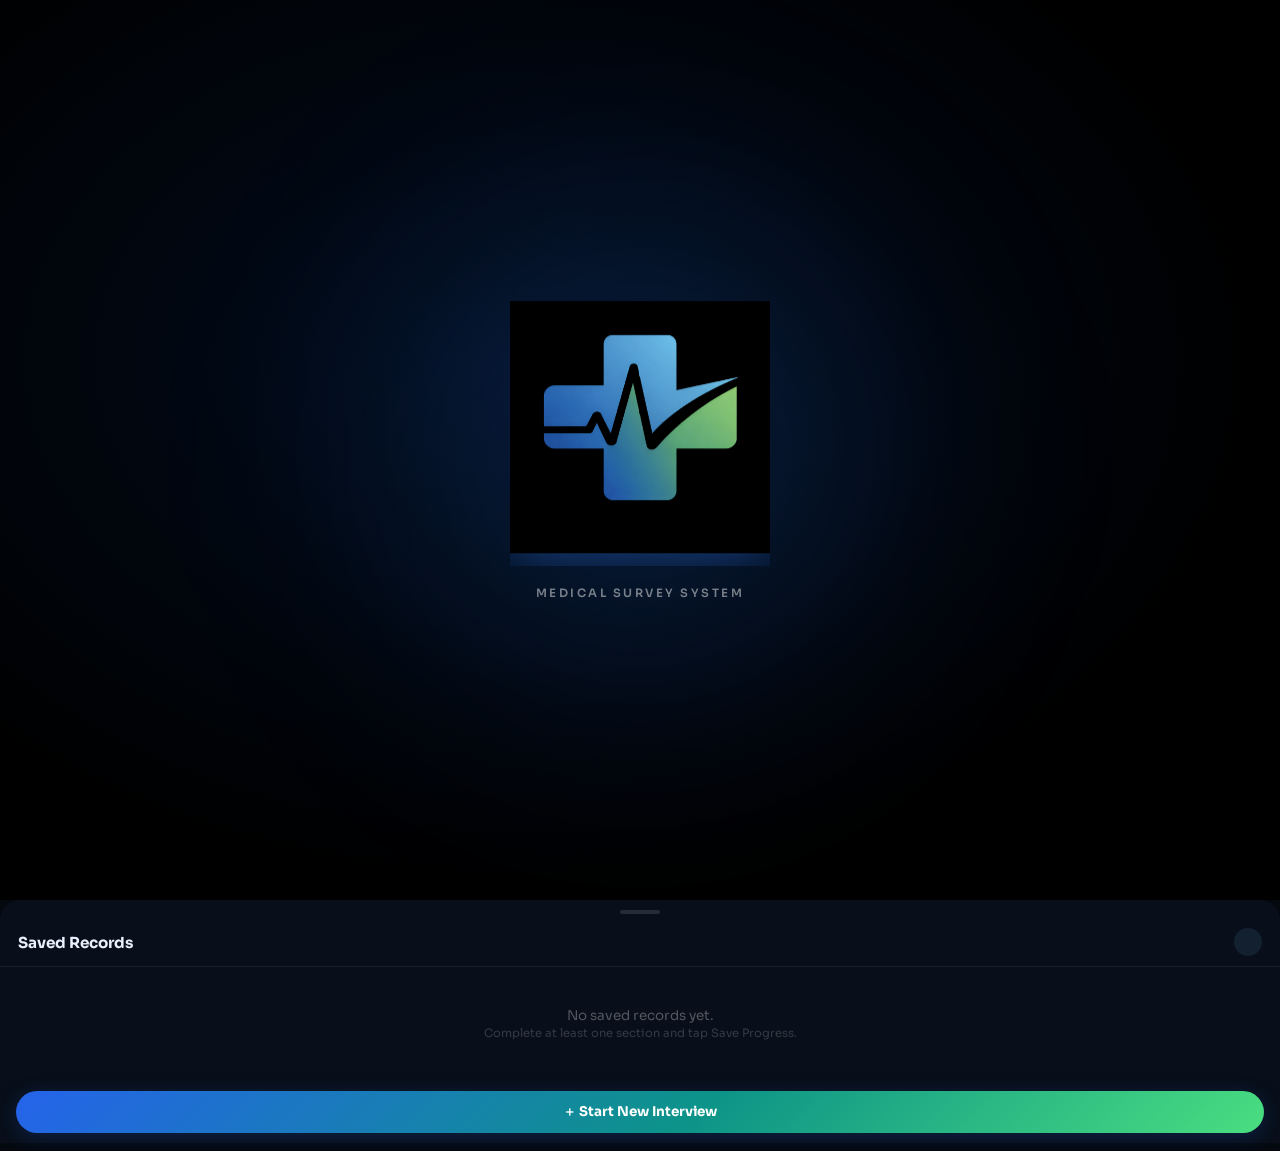
==== commit 997a1700: "Add files via upload" ====
--- a/health_survey.html
+++ b/health_survey.html
@@ -17,62 +17,122 @@
 <script src="https://accounts.google.com/gsi/client" async defer></script>
 <script>
   //  Global config — required by all survey-*.js and admin-*.js files 
-  window.HS_API_BASE  = ''; // set to your Vercel URL if using the backend
+  window.HS_API_BASE  = 'https://premiumhealthsurvey-backend-c3hi.vercel.app'; // Vercel backend
   window.SUPABASE_URL = 'https://tftbysxozanxauxuuptw.supabase.co';
   window.SUPABASE_KEY = 'YOUR_SUPABASE_ANON_KEY'; // ← paste your anon key here
   var SUPABASE_URL = window.SUPABASE_URL;
   var SUPABASE_KEY = window.SUPABASE_KEY;
 </script>
+<script src="./api-client.js"></script>
 <!-- Styles -->
 <link rel="stylesheet" href="./mss-styles.css">
 <script src="https://cdnjs.cloudflare.com/ajax/libs/gsap/3.12.5/gsap.min.js"></script>
 
 <!--  THEME SYSTEM  -->
 <style>
-/*  DARK THEME (default)  */
+/* ═══════════════════════════════════════════════════════════
+   SECTION COLOR PALETTE — each of 12 survey sections gets
+   its own hue. Used as CSS custom properties on .sec-* wrappers
+   ═══════════════════════════════════════════════════════════ */
+:root {
+  /* Intro / Consent */
+  --sec0-h: 210; --sec0-c: #3b82f6; --sec0-g: linear-gradient(135deg,#1d4ed8,#3b82f6);
+  /* Section A — Demography */
+  --sec1-h: 262; --sec1-c: #8b5cf6; --sec1-g: linear-gradient(135deg,#6d28d9,#8b5cf6);
+  /* Section B — Housing */
+  --sec2-h: 32;  --sec2-c: #f59e0b; --sec2-g: linear-gradient(135deg,#d97706,#f59e0b);
+  /* Section C — Water & Sanitation */
+  --sec3-h: 186; --sec3-c: #06b6d4; --sec3-g: linear-gradient(135deg,#0891b2,#06b6d4);
+  /* Section D — Food & Nutrition */
+  --sec4-h: 142; --sec4-c: #22c55e; --sec4-g: linear-gradient(135deg,#15803d,#22c55e);
+  /* Section E — Child Health */
+  --sec5-h: 349; --sec5-c: #f43f5e; --sec5-g: linear-gradient(135deg,#be123c,#f43f5e);
+  /* Section F — Maternal */
+  --sec6-h: 316; --sec6-c: #ec4899; --sec6-g: linear-gradient(135deg,#be185d,#ec4899);
+  /* Section G — HIV/TB */
+  --sec7-h: 0;   --sec7-c: #ef4444; --sec7-g: linear-gradient(135deg,#b91c1c,#ef4444);
+  /* Section H — NCDs */
+  --sec8-h: 24;  --sec8-c: #f97316; --sec8-g: linear-gradient(135deg,#c2410c,#f97316);
+  /* Section I — Mental Health */
+  --sec9-h: 258; --sec9-c: #a855f7; --sec9-g: linear-gradient(135deg,#7e22ce,#a855f7);
+  /* Section J — Health Seeking */
+  --sec10-h:168; --sec10-c:#10b981; --sec10-g:linear-gradient(135deg,#065f46,#10b981);
+  /* Section K — Summary / Finish */
+  --sec11-h:45;  --sec11-c:#eab308; --sec11-g:linear-gradient(135deg,#a16207,#eab308);
+}
+
+/*  ── DARK THEME (default) ──  */
 :root, [data-theme="dark"] {
-  --hp-bg: #000000;
-  --hp-bg2: #060a0f;
-  --hp-surface: rgba(255,255,255,.04);
-  --hp-surface-hover: rgba(255,255,255,.08);
-  --hp-border: rgba(255,255,255,.07);
-  --hp-border-hover: rgba(255,255,255,.14);
-  --hp-text: #ffffff;
-  --hp-text-sub: rgba(255,255,255,.5);
-  --hp-text-muted: rgba(255,255,255,.28);
-  --hp-accent: #2e7cf6;
-  --hp-accent-glow: rgba(46,124,246,.3);
-  --hp-stat-bg: rgba(255,255,255,.04);
-  --hp-stat-border: rgba(255,255,255,.07);
-  --hp-footer-bg: rgba(0,0,0,.5);
-  --hp-footer-border: rgba(255,255,255,.05);
-  --topbar-bg: linear-gradient(135deg,#000000 0%,#0a1628 100%);
-  --topbar-border: rgba(46,124,246,.2);
-  --glow1: rgba(13,40,100,.6);
-  --glow2: rgba(10,16,30,.5);
-}
-
-/*  LIGHT THEME  */
+  --hp-bg: #07090f;
+  --hp-bg2: #0c1020;
+  --hp-surface: rgba(255,255,255,.045);
+  --hp-surface-hover: rgba(255,255,255,.085);
+  --hp-border: rgba(100,140,255,.1);
+  --hp-border-hover: rgba(100,140,255,.22);
+  --hp-text: #e8eeff;
+  --hp-text-sub: rgba(200,215,255,.58);
+  --hp-text-muted: rgba(180,200,255,.28);
+  --hp-accent: #60a5fa;
+  --hp-accent-glow: rgba(96,165,250,.25);
+  --hp-stat-bg: rgba(96,165,250,.06);
+  --hp-stat-border: rgba(96,165,250,.15);
+  --hp-footer-bg: rgba(7,9,15,.88);
+  --hp-footer-border: rgba(96,165,250,.08);
+  --topbar-bg: linear-gradient(135deg,#050a14 0%,#0c1a30 60%,#111827 100%);
+  --topbar-border: rgba(96,165,250,.18);
+  --glow1: rgba(59,130,246,.15);
+  --glow2: rgba(139,92,246,.12);
+  /* survey */
+  --sv-page-bg: #07090f;
+  --sv-card-bg: rgba(255,255,255,.04);
+  --sv-card-border: rgba(100,140,255,.12);
+  --sv-input-bg: rgba(255,255,255,.05);
+  --sv-input-border: rgba(100,140,255,.2);
+  --sv-text: #e8eeff;
+  --sv-text-sub: rgba(200,215,255,.55);
+  --sv-muted: rgba(180,200,255,.28);
+  --sv-tag-alpha: .14;
+  --sv-required: #fb7185;
+  --sv-nav-bg: rgba(7,9,15,.92);
+  --sv-nav-border: rgba(96,165,250,.1);
+  --sv-prog-track: rgba(255,255,255,.07);
+}
+
+/*  ── LIGHT THEME — vivid, NOT plain white ──  */
 [data-theme="light"] {
-  --hp-bg: #ffffff;
-  --hp-bg2: #f4f7fc;
-  --hp-surface: rgba(0,0,0,.03);
-  --hp-surface-hover: rgba(0,0,0,.06);
-  --hp-border: rgba(0,0,0,.07);
-  --hp-border-hover: rgba(0,0,0,.14);
-  --hp-text: #060f1e;
-  --hp-text-sub: rgba(6,15,30,.55);
-  --hp-text-muted: rgba(6,15,30,.35);
-  --hp-accent: #1a5fa8;
-  --hp-accent-glow: rgba(26,95,168,.15);
-  --hp-stat-bg: rgba(0,0,0,.03);
-  --hp-stat-border: rgba(0,0,0,.07);
-  --hp-footer-bg: rgba(240,244,252,.9);
-  --hp-footer-border: rgba(0,0,0,.07);
-  --topbar-bg: linear-gradient(135deg,#0d3b66 0%,#1a5fa8 100%);
-  --topbar-border: rgba(255,255,255,.15);
-  --glow1: rgba(26,95,168,.08);
-  --glow2: rgba(46,124,246,.05);
+  --hp-bg: #f3f4ff;
+  --hp-bg2: #eaecff;
+  --hp-surface: rgba(255,255,255,.8);
+  --hp-surface-hover: rgba(255,255,255,.97);
+  --hp-border: rgba(79,70,229,.14);
+  --hp-border-hover: rgba(79,70,229,.32);
+  --hp-text: #1a1740;
+  --hp-text-sub: rgba(26,23,64,.62);
+  --hp-text-muted: rgba(26,23,64,.38);
+  --hp-accent: #4f46e5;
+  --hp-accent-glow: rgba(79,70,229,.16);
+  --hp-stat-bg: rgba(255,255,255,.88);
+  --hp-stat-border: rgba(79,70,229,.18);
+  --hp-footer-bg: rgba(220,224,255,.92);
+  --hp-footer-border: rgba(79,70,229,.1);
+  --topbar-bg: linear-gradient(135deg,#2e1065 0%,#4f46e5 55%,#6d28d9 100%);
+  --topbar-border: rgba(255,255,255,.2);
+  --glow1: rgba(79,70,229,.12);
+  --glow2: rgba(219,39,119,.07);
+  /* survey */
+  --sv-page-bg: #f3f4ff;
+  --sv-card-bg: rgba(255,255,255,.88);
+  --sv-card-border: rgba(79,70,229,.16);
+  --sv-input-bg: rgba(255,255,255,.95);
+  --sv-input-border: rgba(79,70,229,.22);
+  --sv-text: #1a1740;
+  --sv-text-sub: rgba(26,23,64,.6);
+  --sv-muted: rgba(26,23,64,.35);
+  --sv-tag-alpha: .1;
+  --sv-required: #e11d48;
+  --sv-nav-bg: rgba(235,237,255,.95);
+  --sv-nav-border: rgba(79,70,229,.12);
+  --sv-prog-track: rgba(79,70,229,.1);
 }
 
 /*  SPLASH SCREEN  */
@@ -237,6 +297,396 @@
 
 /*  Auth area dark bg stays dark regardless of theme  */
 #welcome-screen, #lamp-room, #lamp-auth { color-scheme: dark; }
+
+/* ═══════════════════════════════════════════════════════════
+   SURVEY PAGE BACKGROUND & GLOBAL SURVEY CHROME
+   ═══════════════════════════════════════════════════════════ */
+
+/* Make light theme page a soft gradient, not white */
+[data-theme="light"] body,
+[data-theme="light"] #home-page { background: var(--hp-bg) !important; }
+
+[data-theme="light"] .secs-wrap,
+[data-theme="light"] #secsWrap {
+  background: linear-gradient(160deg, #eef0ff 0%, #fdf4ff 50%, #ecfdf5 100%) !important;
+}
+[data-theme="dark"] .secs-wrap,
+[data-theme="dark"] #secsWrap {
+  background: var(--sv-page-bg) !important;
+}
+
+/* Progress bar track */
+.prog-bar {
+  background: var(--sv-prog-track) !important;
+}
+
+/* Step label bar */
+.step-bar {
+  color: var(--sv-text-sub) !important;
+}
+[data-theme="light"] .step-bar { color: rgba(255,255,255,.85) !important; }
+
+/* ═══════════════════════════════════════════════════════════
+   SECTION CARD BASE — glass morphism in both themes
+   ═══════════════════════════════════════════════════════════ */
+.sec, .sec-wrap, .section, [class^="sec-"],
+.card-sec, .survey-sec, .q-sec {
+  background: var(--sv-card-bg) !important;
+  border: 1.5px solid var(--sv-card-border) !important;
+  border-radius: 22px !important;
+  backdrop-filter: blur(14px) !important;
+  -webkit-backdrop-filter: blur(14px) !important;
+  margin: 12px 14px !important;
+  overflow: hidden !important;
+  box-shadow: 0 4px 28px rgba(0,0,0,.08) !important;
+  transition: box-shadow .2s !important;
+}
+
+/* Section inner padding */
+.sec-body, .sec-content, .section-body {
+  padding: 18px 16px !important;
+}
+
+/* ═══════════════════════════════════════════════════════════
+   SECTION HEADER — colored top strip per section
+   ═══════════════════════════════════════════════════════════ */
+.sec-hdr, .section-hdr, .sec-header, .section-header {
+  padding: 14px 16px 12px !important;
+  display: flex !important;
+  align-items: center !important;
+  gap: 10px !important;
+  border-bottom: 1px solid var(--sv-card-border) !important;
+}
+
+/* Section title text */
+.sec-title, .section-title, .sec-hdr-title, .hdr-title {
+  font-weight: 800 !important;
+  font-size: 1rem !important;
+  color: var(--sv-text) !important;
+  letter-spacing: -.02em !important;
+}
+
+/* Section tag / badge pill */
+.sec-tag, .section-tag, .tag, .sec-badge {
+  font-size: .6rem !important;
+  font-weight: 800 !important;
+  letter-spacing: .8px !important;
+  text-transform: uppercase !important;
+  padding: 3px 10px !important;
+  border-radius: 99px !important;
+  flex-shrink: 0 !important;
+}
+
+/* ═══════════════════════════════════════════════════════════
+   PER-SECTION COLOR CLASSES
+   sec-color-0 … sec-color-11
+   Applied to the section wrapper or header by survey-core.js
+   ═══════════════════════════════════════════════════════════ */
+
+/* Helper mixin via CSS — each section uses its own hue */
+.sec-color-0  { --sc: var(--sec0-c);  --sg: var(--sec0-g);  }
+.sec-color-1  { --sc: var(--sec1-c);  --sg: var(--sec1-g);  }
+.sec-color-2  { --sc: var(--sec2-c);  --sg: var(--sec2-g);  }
+.sec-color-3  { --sc: var(--sec3-c);  --sg: var(--sec3-g);  }
+.sec-color-4  { --sc: var(--sec4-c);  --sg: var(--sec4-g);  }
+.sec-color-5  { --sc: var(--sec5-c);  --sg: var(--sec5-g);  }
+.sec-color-6  { --sc: var(--sec6-c);  --sg: var(--sec6-g);  }
+.sec-color-7  { --sc: var(--sec7-c);  --sg: var(--sec7-g);  }
+.sec-color-8  { --sc: var(--sec8-c);  --sg: var(--sec8-g);  }
+.sec-color-9  { --sc: var(--sec9-c);  --sg: var(--sec9-g);  }
+.sec-color-10 { --sc: var(--sec10-c); --sg: var(--sec10-g); }
+.sec-color-11 { --sc: var(--sec11-c); --sg: var(--sec11-g); }
+
+/* Colored left accent bar on each section card */
+.sec-color-0,.sec-color-1,.sec-color-2,.sec-color-3,
+.sec-color-4,.sec-color-5,.sec-color-6,.sec-color-7,
+.sec-color-8,.sec-color-9,.sec-color-10,.sec-color-11 {
+  border-left: 4px solid var(--sc) !important;
+  box-shadow: 0 4px 28px rgba(0,0,0,.08), 4px 0 0 0 var(--sc) inset !important;
+}
+
+/* Colored section tag badge */
+.sec-color-0  .sec-tag, .sec-color-1  .sec-tag, .sec-color-2  .sec-tag,
+.sec-color-3  .sec-tag, .sec-color-4  .sec-tag, .sec-color-5  .sec-tag,
+.sec-color-6  .sec-tag, .sec-color-7  .sec-tag, .sec-color-8  .sec-tag,
+.sec-color-9  .sec-tag, .sec-color-10 .sec-tag, .sec-color-11 .sec-tag,
+.sec-color-0  .tag, .sec-color-1  .tag, .sec-color-2  .tag,
+.sec-color-3  .tag, .sec-color-4  .tag, .sec-color-5  .tag,
+.sec-color-6  .tag, .sec-color-7  .tag, .sec-color-8  .tag,
+.sec-color-9  .tag, .sec-color-10 .tag, .sec-color-11 .tag {
+  background: color-mix(in srgb, var(--sc) 15%, transparent) !important;
+  color: var(--sc) !important;
+  border: 1px solid color-mix(in srgb, var(--sc) 30%, transparent) !important;
+}
+
+/* Colored section title gradient text */
+.sec-color-0  .sec-title, .sec-color-1  .sec-title, .sec-color-2  .sec-title,
+.sec-color-3  .sec-title, .sec-color-4  .sec-title, .sec-color-5  .sec-title,
+.sec-color-6  .sec-title, .sec-color-7  .sec-title, .sec-color-8  .sec-title,
+.sec-color-9  .sec-title, .sec-color-10 .sec-title, .sec-color-11 .sec-title {
+  background: var(--sg) !important;
+  -webkit-background-clip: text !important;
+  -webkit-text-fill-color: transparent !important;
+  background-clip: text !important;
+}
+
+/* ── Consent intro text box (dark bg box) ── */
+.consent-box, .intro-box, .interviewer-intro {
+  background: color-mix(in srgb, var(--sc, #3b82f6) 8%, transparent) !important;
+  border: 1px solid color-mix(in srgb, var(--sc, #3b82f6) 20%, transparent) !important;
+  border-radius: 14px !important;
+  padding: 14px !important;
+  color: var(--sv-text-sub) !important;
+  font-size: .82rem !important;
+  line-height: 1.65 !important;
+}
+
+/* Interviewer chip */
+.interviewer-chip, .iv-chip {
+  background: color-mix(in srgb, var(--sc, #3b82f6) 8%, transparent) !important;
+  border: 1px solid color-mix(in srgb, var(--sc, #3b82f6) 18%, transparent) !important;
+  border-radius: 12px !important;
+  padding: 10px 14px !important;
+  display: flex !important;
+  align-items: center !important;
+  gap: 10px !important;
+}
+
+/* ═══════════════════════════════════════════════════════════
+   QUESTION NUMBER BADGE
+   ═══════════════════════════════════════════════════════════ */
+.q-num, .qnum, .num, .q-number,
+[class*="q-num"], [class*="qnum"] {
+  background: var(--sg, var(--sec0-g)) !important;
+  color: #fff !important;
+  font-weight: 800 !important;
+  border-radius: 9px !important;
+  padding: 3px 9px !important;
+  font-size: .72rem !important;
+  flex-shrink: 0 !important;
+  box-shadow: 0 2px 10px rgba(0,0,0,.2) !important;
+  letter-spacing: .3px !important;
+}
+
+/* ═══════════════════════════════════════════════════════════
+   QUESTION LABELS & TEXT
+   ═══════════════════════════════════════════════════════════ */
+.q-label, .qlabel, .question-text, .q-text,
+.field-label, .q-row label {
+  color: var(--sv-text) !important;
+  font-weight: 700 !important;
+}
+
+.q-sub, .q-note, .hint {
+  color: var(--sv-text-sub) !important;
+  font-size: .74rem !important;
+}
+
+/* Required asterisk */
+.req, .required-star, span.star,
+span[style*="color:red"], span[style*="color:#e"],
+span[style*="color: red"] {
+  color: var(--sv-required) !important;
+  -webkit-text-fill-color: var(--sv-required) !important;
+}
+
+/* ═══════════════════════════════════════════════════════════
+   INPUTS — text, number, date, select, textarea
+   ═══════════════════════════════════════════════════════════ */
+.q-input, input[type="text"], input[type="number"],
+input[type="date"], input[type="email"], input[type="tel"],
+textarea, select {
+  background: var(--sv-input-bg) !important;
+  border: 1.5px solid var(--sv-input-border) !important;
+  color: var(--sv-text) !important;
+  border-radius: 12px !important;
+  padding: 13px 14px !important;
+  font-family: inherit !important;
+  font-size: .9rem !important;
+  width: 100% !important;
+  box-sizing: border-box !important;
+  transition: border-color .2s, box-shadow .2s !important;
+  -webkit-appearance: none !important;
+}
+input:focus, textarea:focus, select:focus {
+  border-color: var(--sc, var(--hp-accent)) !important;
+  box-shadow: 0 0 0 3.5px color-mix(in srgb, var(--sc, var(--hp-accent)) 16%, transparent) !important;
+  outline: none !important;
+}
+input::placeholder, textarea::placeholder {
+  color: var(--sv-muted) !important;
+  opacity: 1 !important;
+}
+[data-theme="dark"] select option { background: #0c1020 !important; }
+
+/* ═══════════════════════════════════════════════════════════
+   RADIO / CHECKBOX OPTION PILLS
+   ═══════════════════════════════════════════════════════════ */
+.option, .opt, .choice, .radio-opt, .ans,
+.option-btn, .ans-pill, .choice-pill,
+[class*="option"], [class*="ans-"], [class*="choice-"] {
+  background: var(--sv-input-bg) !important;
+  border: 1.5px solid var(--sv-input-border) !important;
+  border-radius: 50px !important;
+  color: var(--sv-text) !important;
+  padding: 10px 16px !important;
+  font-size: .84rem !important;
+  font-weight: 600 !important;
+  cursor: pointer !important;
+  transition: background .14s, border-color .14s, transform .1s, box-shadow .14s !important;
+  display: inline-flex !important;
+  align-items: center !important;
+  gap: 8px !important;
+}
+.option:active, .opt:active, .choice:active {
+  transform: scale(.96) !important;
+}
+.option.sel, .opt.sel, .choice.sel,
+.option.selected, .opt.selected, .choice.selected,
+.option.active, .opt.active, .choice.active,
+.option[aria-selected="true"], .option[data-sel="1"] {
+  background: color-mix(in srgb, var(--sc, var(--hp-accent)) 14%, transparent) !important;
+  border-color: var(--sc, var(--hp-accent)) !important;
+  color: var(--sc, var(--hp-accent)) !important;
+  font-weight: 700 !important;
+  box-shadow: 0 0 0 3px color-mix(in srgb, var(--sc, var(--hp-accent)) 12%, transparent) !important;
+}
+
+/* Radio circle dot */
+.radio-circle, .r-dot {
+  width: 16px; height: 16px;
+  border-radius: 50%;
+  border: 2px solid var(--sv-input-border);
+  flex-shrink: 0;
+  transition: border-color .14s, background .14s;
+}
+.option.sel .radio-circle, .option.selected .radio-circle {
+  border-color: var(--sc, var(--hp-accent)) !important;
+  background: var(--sc, var(--hp-accent)) !important;
+  box-shadow: 0 0 0 3px color-mix(in srgb, var(--sc, var(--hp-accent)) 25%, transparent) !important;
+}
+
+/* ═══════════════════════════════════════════════════════════
+   PROGRESS BAR — colored per section
+   ═══════════════════════════════════════════════════════════ */
+.prog-fill, #pFill {
+  background: var(--sc, var(--hp-accent)) !important;
+  box-shadow: 0 0 8px color-mix(in srgb, var(--sc, var(--hp-accent)) 50%, transparent) !important;
+  transition: width .4s ease, background .4s ease !important;
+  border-radius: 0 99px 99px 0 !important;
+}
+
+/* ═══════════════════════════════════════════════════════════
+   BOTTOM NAV BAR
+   ═══════════════════════════════════════════════════════════ */
+.bot-nav {
+  background: var(--sv-nav-bg) !important;
+  border-top: 1px solid var(--sv-nav-border) !important;
+  backdrop-filter: blur(16px) !important;
+  -webkit-backdrop-filter: blur(16px) !important;
+}
+
+/* NEXT button — section-colored gradient */
+.btn-next, #bNext {
+  background: var(--sg, linear-gradient(135deg,#1d4ed8,#3b82f6)) !important;
+  color: #fff !important;
+  border: none !important;
+  border-radius: 50px !important;
+  font-weight: 800 !important;
+  font-size: .92rem !important;
+  letter-spacing: .2px !important;
+  box-shadow: 0 4px 18px color-mix(in srgb, var(--sc, #3b82f6) 40%, transparent) !important;
+  transition: transform .14s, box-shadow .14s, background .3s !important;
+}
+.btn-next:active, #bNext:active {
+  transform: scale(.96) !important;
+  box-shadow: 0 2px 8px color-mix(in srgb, var(--sc, #3b82f6) 25%, transparent) !important;
+}
+
+/* BACK button */
+.btn-prev, #bPrev {
+  background: var(--sv-input-bg) !important;
+  border: 1.5px solid var(--sv-input-border) !important;
+  color: var(--sv-text) !important;
+  border-radius: 50px !important;
+  font-weight: 700 !important;
+}
+
+/* FINISH button */
+.btn-finish, #bFin {
+  background: linear-gradient(135deg, #15803d, #22c55e) !important;
+  color: #fff !important;
+  border: none !important;
+  border-radius: 50px !important;
+  font-weight: 800 !important;
+  box-shadow: 0 4px 18px rgba(34,197,94,.35) !important;
+}
+
+/* ═══════════════════════════════════════════════════════════
+   HOME PAGE ENHANCEMENTS
+   ═══════════════════════════════════════════════════════════ */
+
+/* Light page background — soft gradient */
+[data-theme="light"] #home-page {
+  background: linear-gradient(155deg, #eef0ff 0%, #faf4ff 45%, #ecfdf8 100%) !important;
+}
+
+/* Light topbar — vivid purple */
+[data-theme="light"] .topbar {
+  background: linear-gradient(135deg, #2e1065 0%, #4f46e5 55%, #6d28d9 100%) !important;
+  border-bottom-color: rgba(255,255,255,.15) !important;
+}
+
+/* Stat cards — colored top borders */
+[data-theme="light"] .hp-stat-card:nth-child(1) { border-top: 3px solid var(--sec1-c) !important; }
+[data-theme="light"] .hp-stat-card:nth-child(2) { border-top: 3px solid var(--sec5-c) !important; }
+[data-theme="light"] .hp-stat-card:nth-child(3) { border-top: 3px solid var(--sec4-c) !important; }
+[data-theme="dark"]  .hp-stat-card:nth-child(1) { border-top: 3px solid var(--sec3-c) !important; }
+[data-theme="dark"]  .hp-stat-card:nth-child(2) { border-top: 3px solid var(--sec6-c) !important; }
+[data-theme="dark"]  .hp-stat-card:nth-child(3) { border-top: 3px solid var(--sec4-c) !important; }
+
+/* Home buttons — glassmorphism */
+[data-theme="light"] .hp-btn {
+  background: rgba(255,255,255,.82) !important;
+  backdrop-filter: blur(10px) !important;
+  box-shadow: 0 2px 18px rgba(79,70,229,.1) !important;
+}
+[data-theme="light"] .hp-btn:nth-child(1) { border-color: rgba(139,92,246,.3) !important; }
+[data-theme="light"] .hp-btn:nth-child(2) { border-color: rgba(244,63,94,.25) !important; }
+[data-theme="light"] .hp-btn:nth-child(3) { border-color: rgba(16,185,129,.25) !important; }
+
+/* Primary button stays vivid */
+.hp-btn-primary {
+  background: var(--sec0-g) !important;
+  box-shadow: 0 6px 24px rgba(59,130,246,.4) !important;
+}
+
+/* Light mesh grid with purple tint */
+[data-theme="light"] .hp-mesh {
+  background-image:
+    linear-gradient(rgba(79,70,229,.04) 1px, transparent 1px),
+    linear-gradient(90deg, rgba(139,92,246,.03) 1px, transparent 1px) !important;
+}
+
+/* ═══════════════════════════════════════════════════════════
+   JS OVERRIDE — prevent inline style="#ffffff" from JS
+   ═══════════════════════════════════════════════════════════ */
+[data-theme="light"] #home-page[style*="background: rgb(255, 255, 255)"],
+[data-theme="light"] #home-page[style*="background: #ffffff"],
+[data-theme="light"] #home-page[style*="background:#ffffff"] {
+  background: linear-gradient(155deg, #eef0ff 0%, #faf4ff 45%, #ecfdf8 100%) !important;
+}
+
+/* ═══════════════════════════════════════════════════════════
+   SMOOTH TRANSITIONS EVERYWHERE
+   ═══════════════════════════════════════════════════════════ */
+*, *::before, *::after {
+  transition: background-color .22s ease, border-color .22s ease,
+              color .15s ease, box-shadow .2s ease !important;
+}
+/* Don't animate transforms with the catch-all */
+.option:active, .btn-next:active, .btn-prev:active,
+.hp-btn:active { transition: transform .1s !important; }
 </style>
 </head>
 <body>
@@ -258,6 +708,52 @@
 (function(){
   const t = localStorage.getItem('mss-theme') || 'dark';
   document.documentElement.setAttribute('data-theme', t);
+})();
+
+// ── Section color assignment ──
+// Watches secsWrap and paints sec-color-N on each section card
+// so the per-section CSS palette applies automatically.
+(function(){
+  function paintSections(){
+    var wrap = document.getElementById('secsWrap');
+    if(!wrap) return;
+    // Try common class patterns used by survey-core.js
+    var cards = wrap.querySelectorAll(
+      '.sec, .sec-wrap, .section, .survey-section, .q-sec, ' +
+      '[class*="sec-wrap"], [class*="section-wrap"], ' +
+      '.card-sec, .s-card, > div'
+    );
+    // De-duplicate (querySelector may overlap)
+    var seen = new Set();
+    var unique = [];
+    cards.forEach(function(c){ if(!seen.has(c)){ seen.add(c); unique.push(c); } });
+    unique.forEach(function(card, i){
+      for(var n=0;n<12;n++) card.classList.remove('sec-color-'+n);
+      card.classList.add('sec-color-'+(i%12));
+    });
+    // Sync active section color to progress bar and next button
+    var active = wrap.querySelector('.active, .sec-active, .section.on, [class*="active"]');
+    if(active){
+      var cs = getComputedStyle(active);
+      var sc = cs.getPropertyValue('--sc').trim();
+      var sg = cs.getPropertyValue('--sg').trim();
+      var fill = document.getElementById('pFill');
+      var next = document.getElementById('bNext');
+      if(fill && sc){ fill.style.cssText += ';--sc:'+sc; }
+      if(next && sc){ next.style.cssText += ';--sc:'+sc+';--sg:'+sg; }
+    }
+  }
+  document.addEventListener('DOMContentLoaded', function(){
+    paintSections();
+    var wrap = document.getElementById('secsWrap');
+    if(wrap){
+      new MutationObserver(function(){ paintSections(); })
+        .observe(wrap, {childList:true, subtree:true, attributes:true, attributeFilter:['class','style']});
+    }
+    // Poll for 4s in case survey-core.js injects sections late
+    var n=0; var iv=setInterval(function(){ paintSections(); if(++n>8) clearInterval(iv); },500);
+  });
+  window.addEventListener('load', function(){ paintSections(); });
 })();
 
 //  Splash animation 
@@ -541,18 +1037,6 @@
         <div class="hp-btn-arrow">›</div>
       </button>
 
-      <!-- SYNC DATA -->
-      <button onclick="homeGoSurvey();setTimeout(openSyncModal,500)" class="hp-btn"
-        ontouchstart="this.style.transform='scale(0.97)'"
-        ontouchend="this.style.transform=''">
-        <div class="hp-btn-icon">️</div>
-        <div>
-          <div class="hp-btn-label">Sync Data</div>
-          <div class="hp-btn-sub">Upload records to the server</div>
-        </div>
-        <div class="hp-btn-arrow">›</div>
-      </button>
-
       <!-- SETTINGS -->
       <button onclick="openSettingsModal()" class="hp-btn"
         ontouchstart="this.style.transform='scale(0.97)'"
@@ -620,23 +1104,7 @@
       </div>
     </div>
 
-    <!-- Go home (survey page → home) -->
-    <div class="settings-item" onclick="goBackHome();closeSettingsModal()">
-      <div class="settings-item-icon"><svg viewBox="0 0 24 24" width="18" height="18" fill="none" stroke="currentColor" stroke-width="2"><path d="M3 9l9-7 9 7v11a2 2 0 0 1-2 2H5a2 2 0 0 1-2-2z"/><polyline points="9 22 9 12 15 12 15 22"/></svg></div>
-      <div>
-        <div class="settings-item-label">Home</div>
-        <div class="settings-item-sub">Return to home screen</div>
-      </div>
-    </div>
-
-    <!-- Records -->
-    <div class="settings-item" onclick="openDrawer();closeSettingsModal()">
-      <div class="settings-item-icon"></div>
-      <div>
-        <div class="settings-item-label">Records Drawer</div>
-        <div class="settings-item-sub">Browse all saved records</div>
-      </div>
-    </div>
+
 
     <button onclick="closeSettingsModal()" style="width:100%;margin-top:6px;padding:13px;background:var(--hp-surface);border:1px solid var(--hp-border);border-radius:14px;color:var(--hp-text-sub);font-family:inherit;font-size:.88rem;font-weight:700;cursor:pointer;">Close</button>
   </div>
@@ -676,11 +1144,13 @@
 <!--  -->
 <div class="topbar">
   <div class="tb-left">
-    <img src="./medisync-logo.png" alt="MSS" style="height:32px;width:auto;object-fit:contain;filter:drop-shadow(0 1px 6px rgba(46,124,246,.4));">
-    <div style="margin-left:10px;">
-      <div class="tb-title" style="font-size:.82rem;font-weight:800;color:#fff;letter-spacing:-.01em;">Medical Survey System</div>
-      <div class="tb-sub" style="font-size:.55rem;color:rgba(255,255,255,.45);letter-spacing:.4px;">Great Lakes · Nyamache</div>
-    </div>
+    <button id="logo-home-btn" onclick="goBackHome()" title="Go to Home" style="display:flex;align-items:center;gap:0;background:none;border:none;padding:4px 8px 4px 0;cursor:pointer;border-radius:10px;-webkit-tap-highlight-color:transparent;">
+      <img src="./medisync-logo.png" alt="MSS" style="height:32px;width:auto;object-fit:contain;filter:drop-shadow(0 1px 6px rgba(46,124,246,.4));">
+      <div style="margin-left:10px;text-align:left;">
+        <div class="tb-title" style="font-size:.82rem;font-weight:800;color:#fff;letter-spacing:-.01em;">Medical Survey System</div>
+        <div class="tb-sub" style="font-size:.55rem;color:rgba(255,255,255,.45);letter-spacing:.4px;">Great Lakes · Nyamache</div>
+      </div>
+    </button>
   </div>
   <div style="display:flex;gap:8px;align-items:center;">
     <!-- Online/Offline status — no button, just indicator -->
@@ -703,9 +1173,45 @@
 <div class="secs-wrap" id="secsWrap"></div>
 
 <div class="bot-nav">
-  <button class="btn-prev" id="bPrev" onclick="prevSec()">←</button>
+  <button class="btn-prev btn-home-nav" id="bHomeNav" onclick="goBackHome()" style="display:none">🏠 Home</button>
+  <button class="btn-prev" id="bPrev" onclick="prevSec()">← Back</button>
   <button class="btn-next" id="bNext" onclick="nextSec()">Next →</button>
-  <button class="btn-finish" id="bFin" style="display:none" onclick="showFinish()"> Finish &amp; Print</button>
+  <button class="btn-finish" id="bFin" style="display:none" onclick="showFinish()"> Finish &amp; Save</button>
+</div>
+
+
+<!-- ── Student FAB: Save · Sync · Restore ── -->
+<div id="fab-container" class="fab-inactive">
+  <div class="fab-actions">
+    <button class="fab-action-btn" id="btn-fab-restore" title="Restore my records from server">
+      <svg viewBox="0 0 24 24" width="20" height="20" fill="none" stroke="currentColor" stroke-width="2.2"><polyline points="1 4 1 10 7 10"/><path d="M3.51 15a9 9 0 1 0 .49-3.5"/></svg>
+      <span>Restore</span>
+    </button>
+    <button class="fab-action-btn" id="btn-fab-sync" title="Upload records to server">
+      <svg viewBox="0 0 24 24" width="20" height="20" fill="none" stroke="currentColor" stroke-width="2.2"><polyline points="16 16 12 12 8 16"/><line x1="12" y1="12" x2="12" y2="21"/><path d="M20.39 18.39A5 5 0 0 0 18 9h-1.26A8 8 0 1 0 3 16.3"/></svg>
+      <span>Sync</span>
+    </button>
+    <button class="fab-action-btn" id="btn-fab-save" title="Save current progress">
+      <svg viewBox="0 0 24 24" width="20" height="20" fill="none" stroke="currentColor" stroke-width="2.2"><path d="M19 21H5a2 2 0 0 1-2-2V5a2 2 0 0 1 2-2h11l5 5v11a2 2 0 0 1-2 2z"/><polyline points="17 21 17 13 7 13 7 21"/><polyline points="7 3 7 8 15 8"/></svg>
+      <span>Save</span>
+    </button>
+  </div>
+  <button id="fab-main" aria-label="Actions menu">
+    <svg viewBox="0 0 24 24" width="22" height="22" fill="none" stroke="currentColor" stroke-width="2.5"><line x1="3" y1="6" x2="21" y2="6"/><line x1="3" y1="12" x2="21" y2="12"/><line x1="3" y1="18" x2="21" y2="18"/></svg>
+  </button>
+</div>
+
+<!-- Restore records modal -->
+<div id="restore-modal" style="display:none;position:fixed;inset:0;z-index:700;background:rgba(0,0,0,.6);align-items:flex-end;justify-content:center;">
+  <div style="background:#fff;width:100%;max-width:480px;border-radius:20px 20px 0 0;padding:24px 20px calc(28px + env(safe-area-inset-bottom));font-family:inherit;">
+    <div style="text-align:center;margin-bottom:16px;">
+      <div style="font-size:2rem;margin-bottom:5px;">☁️</div>
+      <div style="font-size:1rem;font-weight:800;color:#0d3b66;">Restore My Records</div>
+      <div style="font-size:0.78rem;color:#6b8a74;margin-top:4px;line-height:1.5;" id="restore-status">Fetching your records from server…</div>
+    </div>
+    <div id="restore-list" style="max-height:48vh;overflow-y:auto;margin-bottom:14px;"></div>
+    <button onclick="closeRestoreModal()" style="width:100%;padding:13px;background:#f0f4f8;color:#5d7a8a;border:1.5px solid #dde8f0;border-radius:12px;font-family:inherit;font-size:.88rem;font-weight:700;cursor:pointer;">Close</button>
+  </div>
 </div>
 
 <div class="ov" id="ov" onclick="closeDrw()"></div>
@@ -733,7 +1239,7 @@
 
 
 <!-- In-page report overlay — uses iframe to preserve all report styles -->
-<div id="report-overlay" style="display:none;">
+<div id="report-overlay" style="display:none;position:fixed;inset:0;z-index:9500;flex-direction:column;background:#fff;">
   <div id="report-toolbar">
     <span id="report-title">Report</span>
     <div style="display:flex;gap:8px;flex-wrap:wrap;justify-content:flex-end;">
@@ -1271,9 +1777,7 @@
   document.documentElement.setAttribute('data-theme', next);
   localStorage.setItem('mss-theme', next);
   _syncThemeIcons(next);
-  // update home page background
-  const hp = document.getElementById('home-page');
-  if(hp) hp.style.background = next==='dark' ? 'var(--hp-bg)' : '#ffffff';
+  // CSS variables handle backgrounds — no inline override needed
 }
 
 // Expose for admin panels
@@ -1309,11 +1813,11 @@
   const hp = document.getElementById('home-page');
   if(hp){
     const obs = new MutationObserver(function(){
-      const theme = document.documentElement.getAttribute('data-theme')||'dark';
-      hp.style.background = theme==='dark' ? '#000000' : '#ffffff';
+      // CSS variables handle theme backgrounds — clear any inline style
+      hp.style.background = '';
     });
     obs.observe(document.documentElement, {attributes:true, attributeFilter:['data-theme']});
-    hp.style.background = t==='dark' ? '#000000' : '#ffffff';
+    hp.style.background = '';
   }
 });
 
@@ -1343,6 +1847,29 @@
 window.addEventListener('online',  _updateNetStatus);
 window.addEventListener('offline', _updateNetStatus);
 document.addEventListener('DOMContentLoaded', _updateNetStatus);
+
+//  Sync modal helpers (used by FAB Sync button and admin panel) 
+function openSyncModal() {
+  var modal  = document.getElementById('syncModal');
+  var status = document.getElementById('syncModalStatus');
+  var info   = document.getElementById('syncModalInfo');
+  if (!modal) return;
+  // Count unsynced records
+  var total = 0, unsynced = 0;
+  try {
+    var recs = JSON.parse(localStorage.getItem('chsa4') || '{}');
+    var keys = Object.keys(recs).filter(function(k){ return !k.startsWith('_'); });
+    total    = keys.length;
+    unsynced = keys.filter(function(k){ return !recs[k]._synced; }).length;
+  } catch(e) {}
+  if (status) status.textContent = navigator.onLine ? 'Ready to sync your records.' : 'You are offline — connect to sync.';
+  if (info)   info.innerHTML = '<strong>' + total + '</strong> total records &nbsp;·&nbsp; <strong>' + unsynced + '</strong> not yet synced';
+  modal.style.display = 'flex';
+}
+function closeSyncModal() {
+  var modal = document.getElementById('syncModal');
+  if (modal) modal.style.display = 'none';
+}
 </script>
 </body>
 </html>
--- a/mss-styles.css
+++ b/mss-styles.css
@@ -263,7 +263,7 @@
 /* ══════════════════════════════════════════════════════════════════
    SECTION 5 — AUTH SCREEN
    ══════════════════════════════════════════════════════════════════ */
-#lamp-auth { font-family: var(--font-body) !important; background: linear-gradient(160deg, #04080f 0%, #04080e 100%) !important; }
+#lamp-auth { font-family: var(--font-body) !important; background: linear-gradient(160deg, #04080f 0%, #04080e 100%) !important; flex: 1; display: flex; flex-direction: column; align-items: center; justify-content: center; width: 100%; padding: 16px 16px calc(16px + env(safe-area-inset-bottom)); box-sizing: border-box; }
 .auth-hdr-title { font-family: var(--font-body) !important; font-size: 1rem !important; font-weight: 700 !important; color: var(--text-1) !important; }
 .auth-hdr-sub { color: var(--text-3) !important; font-family: var(--font-body) !important; font-size: .6rem !important; }
 .auth-footer { font-family: var(--font-body) !important; }
@@ -344,7 +344,7 @@
    ══════════════════════════════════════════════════════════════════ */
 .secs-wrap, #secsWrap {
   max-width: 680px !important; margin: 0 auto !important;
-  padding: 12px 16px 120px !important; width: 100% !important;
+  padding: 12px 16px 24px !important; width: 100% !important;
   box-sizing: border-box !important;
 }
 .sec-card {
@@ -356,16 +356,55 @@
 .sec-hdr {
   background: var(--grad-card) !important; border: 1px solid var(--border-1) !important;
   border-bottom: none !important; border-radius: var(--r-md) var(--r-md) 0 0 !important;
-  padding: 14px 18px 12px;
-  display: flex; align-items: center; justify-content: space-between;
-}
-.sec-title { color: var(--text-1); font-size: .9rem; font-weight: 700; letter-spacing: -.01em; }
+  padding: 0;
+  display: flex; flex-direction: column;
+}
+
+/* Top row: title + badge sit side-by-side */
+.sec-hdr-row {
+  display: flex; align-items: center; justify-content: space-between; gap: 10px;
+  padding: 16px 18px 14px;
+}
+
+.sec-title { color: var(--text-1); font-size: 1.15rem; font-weight: 800; letter-spacing: -.02em; line-height: 1.2; }
 .sec-badge {
   background: rgba(37,99,235,.08) !important; border: 1px solid rgba(37,99,235,.2) !important;
   color: #93c5fd !important; font-family: var(--font-body) !important;
-  font-size: .55rem !important; border-radius: var(--pill); padding: 2px 9px; font-weight: 600; letter-spacing: .5px;
+  font-size: .65rem !important; border-radius: var(--pill); padding: 3px 11px; font-weight: 700; letter-spacing: .5px;
+  white-space: nowrap; flex-shrink: 0;
 }
 .sec-body { padding: 18px; }
+
+/* Validation banner — hidden until .show is added by JS */
+.val-banner {
+  display: none;
+  align-items: center;
+  gap: 10px;
+  margin-bottom: 18px;
+  padding: 13px 16px;
+  background: linear-gradient(135deg, #fff1f2, #ffe4e6);
+  border: 1.5px solid #fca5a5;
+  border-left: 4px solid #ef4444;
+  border-radius: 10px;
+  font-size: .82rem;
+  font-weight: 700;
+  color: #b91c1c;
+  line-height: 1.4;
+}
+.val-banner::before {
+  content: "⚠️";
+  font-size: 1.1rem;
+  flex-shrink: 0;
+}
+.val-banner.show {
+  display: flex;
+}
+[data-theme="dark"] .val-banner {
+  background: linear-gradient(135deg, rgba(239,68,68,.12), rgba(185,28,28,.08));
+  border-color: rgba(239,68,68,.35);
+  border-left-color: #ef4444;
+  color: #fca5a5;
+}
 
 /* Questions */
 .q-block { margin-bottom: 22px; }
@@ -387,7 +426,15 @@
 }
 .opt:hover { border-color: var(--blue-lite); background: var(--bg-overlay); color: var(--text-1); }
 .opt input { accent-color: var(--blue-mid); width: 16px; height: 16px; flex-shrink: 0; cursor: pointer; }
-.opt.selected { border-color: var(--blue-mid); background: rgba(37,99,235,.08); color: var(--text-1); font-weight: 600; }
+.opt.selected,
+.opt:has(input:checked),
+.opt[data-checked="true"] {
+  border-color: var(--blue-mid) !important;
+  background: rgba(37,99,235,.10) !important;
+  color: var(--text-1) !important;
+  font-weight: 600 !important;
+  box-shadow: 0 0 0 2px rgba(37,99,235,.18) !important;
+}
 .opts.compact .opt { padding: 8px 12px; font-size: .76rem; }
 
 /* Inputs */
@@ -501,6 +548,16 @@
 .drw-title { font-size: .95rem; font-weight: 700; color: var(--text-1); }
 .drw-close { background: var(--bg-raised); border: none; color: var(--text-2); width: 28px; height: 28px; border-radius: 50%; font-size: .8rem; cursor: pointer; display: flex; align-items: center; justify-content: center; }
 .drw-scroll { flex: 1; overflow-y: auto; padding: 8px 0; -webkit-overflow-scrolling: touch; }
+.rec-item { display: flex; align-items: stretch; border-bottom: 1px solid var(--border-2); }
+.rec-item:last-child { border-bottom: none; }
+.rec-item.act .rec-item-body { background: var(--blue-dim); }
+.rec-item-body { flex: 1; padding: 13px 12px 13px 16px; cursor: pointer; transition: background var(--t) var(--ease); min-width: 0; }
+.rec-item-body:active { background: var(--blue-dim); }
+.rec-name { font-size: .82rem; font-weight: 700; color: var(--text-1); line-height: 1.4; }
+.rec-meta { font-size: .7rem; color: var(--text-2); margin-top: 2px; }
+.rec-del { flex-shrink: 0; width: 56px; background: transparent; border: none; border-left: 1px solid var(--border-2); font-size: 1.2rem; cursor: pointer; color: #c00; display: flex; align-items: center; justify-content: center; transition: background .15s; -webkit-tap-highlight-color: transparent; }
+.rec-del:active { background: #fdecea; }
+.empty-recs { padding: 36px 20px; text-align: center; color: var(--text-2); font-size: .85rem; }
 .drw-item { padding: 12px 18px; border-bottom: 1px solid var(--border-2); cursor: pointer; transition: background var(--t) var(--ease); }
 .drw-item:hover { background: var(--bg-raised); }
 .drw-item:last-child { border-bottom: none; }
@@ -915,8 +972,9 @@
 
 /* Survey sections */
 [data-theme="light"] .sec-hdr { background: #ffffff !important; border-color: rgba(0,0,0,.08) !important; }
-[data-theme="light"] .sec-title { color: #111b21 !important; }
+[data-theme="light"] .sec-title { color: #111b21 !important; font-size: 1.15rem !important; font-weight: 800 !important; }
 [data-theme="light"] .secs-wrap, [data-theme="light"] #secsWrap { background: #f0f2f5 !important; }
+[data-theme="light"] #survey-wrap { background: #f0f2f5 !important; }
 [data-theme="light"] .sec-card { background: #ffffff !important; border-color: rgba(0,0,0,.08) !important; }
 [data-theme="light"] .q-label { color: #111b21 !important; }
 [data-theme="light"] .q-card { background: #ffffff !important; border-color: rgba(0,0,0,.08) !important; }
@@ -1114,8 +1172,11 @@
 .chip input[type="checkbox"] {
   position: absolute;
   opacity: 0;
-  width: 0;
-  height: 0;
+  width: 1px; height: 1px;
+  margin: -1px; padding: 0; border: 0;
+  overflow: hidden;
+  clip: rect(0,0,0,0);
+  white-space: nowrap;
   pointer-events: none;
 }
 .chip label {
@@ -1166,23 +1227,34 @@
 .chip label:active {
   transform: scale(.97) translateY(0);
 }
-/* Checked state */
+/* ── Checked state: three selectors for maximum device compatibility ──
+   1. CSS sibling: input:checked + label  (most browsers)
+   2. JS-driven:   chip[data-checked=true] label  (mobile fallback via MSS_syncChips)
+   3. :has():      chip:has(input:checked) label  (modern browsers)
+*/
 .chip input[type="radio"]:checked + label,
-.chip input[type="checkbox"]:checked + label {
-  background: rgba(37,99,235,.12);
-  border-color: var(--blue-mid);
-  color: var(--text-inv);
-  font-weight: 700;
-  box-shadow: 0 0 0 1px rgba(37,99,235,.3), 0 2px 8px rgba(37,99,235,.2);
-}
-.chip input[type="radio"]:checked + label::before {
-  background: var(--blue-mid);
-  border-color: var(--blue-mid);
-  box-shadow: inset 0 0 0 3px var(--bg-card);
-}
-.chip input[type="checkbox"]:checked + label::before {
-  background: var(--blue-mid);
-  border-color: var(--blue-mid);
+.chip input[type="checkbox"]:checked + label,
+.chip[data-checked="true"] label,
+.chip:has(input[type="radio"]:checked) label,
+.chip:has(input[type="checkbox"]:checked) label {
+  background: rgba(37,99,235,.15) !important;
+  border-color: var(--blue-mid) !important;
+  color: #e8f0fe !important;
+  font-weight: 700 !important;
+  box-shadow: 0 0 0 2px rgba(37,99,235,.3), 0 2px 10px rgba(37,99,235,.15) !important;
+  transform: translateY(-1px) !important;
+}
+.chip input[type="radio"]:checked + label::before,
+.chip[data-checked="true"] label::before,
+.chip:has(input[type="radio"]:checked) label::before {
+  background: var(--blue-mid) !important;
+  border-color: var(--blue-mid) !important;
+  box-shadow: inset 0 0 0 3px var(--bg-card) !important;
+}
+.chip input[type="checkbox"]:checked + label::before,
+.chip:has(input[type="checkbox"]:checked) label::before {
+  background: var(--blue-mid) !important;
+  border-color: var(--blue-mid) !important;
   background-image: url("data:image/svg+xml,%3Csvg xmlns='http://www.w3.org/2000/svg' width='10' height='8' viewBox='0 0 10 8'%3E%3Cpath d='M1 3.5L4 6.5 9 1' stroke='white' stroke-width='1.8' fill='none' stroke-linecap='round' stroke-linejoin='round'/%3E%3C/svg%3E");
   background-repeat: no-repeat;
   background-position: center;
@@ -1244,7 +1316,9 @@
   border-color: rgba(0,0,0,.2);
 }
 [data-theme="light"] .chip input[type="radio"]:checked + label,
-[data-theme="light"] .chip input[type="checkbox"]:checked + label {
+[data-theme="light"] .chip input[type="checkbox"]:checked + label,
+[data-theme="light"] .chip[data-checked="true"] label,
+[data-theme="light"] .chip:has(input:checked) label {
   background: rgba(37,99,235,.08);
   border-color: rgba(37,99,235,.35);
   color: #1d4ed8;
@@ -1398,3 +1472,821 @@
   justify-content: center;  /* center text */
   margin-top: 4px;
 }
+
+/* ── Student FAB ── */
+#fab-container {
+  position: fixed;
+  bottom: 80px;
+  right: 18px;
+  z-index: 7500;          /* above home page (7000) and below welcome/auth (8000) */
+  display: flex;
+  flex-direction: column;
+  align-items: center;
+  gap: 10px;
+  pointer-events: none;
+  /* Hidden by default — shown only when survey is active */
+  opacity: 0;
+  visibility: hidden;
+  transition: opacity .25s ease, visibility .25s ease;
+}
+/* Show FAB when survey is active */
+#fab-container.fab-visible {
+  opacity: 1;
+  visibility: visible;
+}
+#fab-container > * { pointer-events: auto; }
+
+#fab-main {
+  width: 56px; height: 56px;
+  border-radius: 50%;
+  background: #2e7cf6;
+  color: #fff;
+  border: none;
+  cursor: pointer;
+  display: flex; align-items: center; justify-content: center;
+  box-shadow: 0 4px 18px rgba(46,124,246,.5);
+  transition: opacity .3s, transform .28s, background .2s;
+}
+.fab-inactive #fab-main {
+  opacity: 0.35;
+  transform: scale(0.84);
+  box-shadow: 0 2px 8px rgba(46,124,246,.2);
+}
+.fab-active #fab-main {
+  opacity: 1;
+  transform: scale(1);
+  background: #1a5fa8;
+}
+
+.fab-actions {
+  display: flex;
+  flex-direction: column;
+  align-items: center;
+  gap: 10px;
+  opacity: 0;
+  transform: translateY(20px) scale(0.75);
+  pointer-events: none;
+  transition: opacity .22s ease, transform .28s cubic-bezier(.34,1.4,.64,1);
+}
+#fab-container.fab-active .fab-actions {
+  opacity: 1;
+  transform: translateY(0) scale(1);
+  pointer-events: auto;
+}
+
+.fab-action-btn {
+  width: 52px; height: 52px;
+  border-radius: 50%;
+  border: none;
+  background: #fff;
+  cursor: pointer;
+  display: flex;
+  flex-direction: column;
+  align-items: center;
+  justify-content: center;
+  gap: 2px;
+  box-shadow: 0 3px 14px rgba(0,0,0,.22);
+  transition: transform .15s;
+  font-size: 8px;
+  font-weight: 800;
+  font-family: inherit;
+  letter-spacing: .2px;
+}
+.fab-action-btn:active { transform: scale(0.87); }
+#btn-fab-restore { color: #1a7a35; }
+#btn-fab-sync    { color: #0a6ebd; }
+#btn-fab-save    { color: #6b4f00; }
+
+/* ══════════════════════════════════════════════════════════════════
+   SECTION 33 — PER-SECTION COLOR PALETTE
+   Each survey section (.sec-card) gets its own accent colour.
+   Works in both dark and light mode — no jarring switches.
+   ══════════════════════════════════════════════════════════════════ */
+
+/*
+  Usage in HTML:  add data-sec="1" … data-sec="10" to each .sec-card
+  (or .sec-hdr, the rule cascades down).
+  If you already use numbered IDs like #sec1, the attribute selector
+  below mirrors that automatically via a JS-free fallback.
+*/
+
+/* ── Section colour tokens ── */
+/* Each palette defines: accent, accent-dim, accent-glow, hdr-grad */
+/* Dark-mode values (default) */
+:root {
+  /* 1 · Cobalt blue  — Identification / Demographics */
+  --s1-accent:  #3b82f6; --s1-dim: rgba(59,130,246,.14); --s1-glow: rgba(59,130,246,.30);
+  --s1-grad: linear-gradient(135deg,#1e3a5f 0%,#0d1826 100%);
+  --s1-border: rgba(59,130,246,.28);
+
+  /* 2 · Teal-cyan  — Household / Living conditions */
+  --s2-accent:  #06b6d4; --s2-dim: rgba(6,182,212,.13); --s2-glow: rgba(6,182,212,.28);
+  --s2-grad: linear-gradient(135deg,#0c2d38 0%,#080f1a 100%);
+  --s2-border: rgba(6,182,212,.28);
+
+  /* 3 · Emerald green  — Health status */
+  --s3-accent:  #10b981; --s3-dim: rgba(16,185,129,.13); --s3-glow: rgba(16,185,129,.28);
+  --s3-grad: linear-gradient(135deg,#062820 0%,#080f1a 100%);
+  --s3-border: rgba(16,185,129,.28);
+
+  /* 4 · Violet  — Chronic disease / NCD */
+  --s4-accent:  #8b5cf6; --s4-dim: rgba(139,92,246,.13); --s4-glow: rgba(139,92,246,.28);
+  --s4-grad: linear-gradient(135deg,#1e1240 0%,#0d1826 100%);
+  --s4-border: rgba(139,92,246,.28);
+
+  /* 5 · Rose  — Maternal & child health */
+  --s5-accent:  #f43f5e; --s5-dim: rgba(244,63,94,.12); --s5-glow: rgba(244,63,94,.28);
+  --s5-grad: linear-gradient(135deg,#3b0e1a 0%,#0d1826 100%);
+  --s5-border: rgba(244,63,94,.28);
+
+  /* 6 · Amber-gold  — Nutrition */
+  --s6-accent:  #f59e0b; --s6-dim: rgba(245,158,11,.12); --s6-glow: rgba(245,158,11,.28);
+  --s6-grad: linear-gradient(135deg,#2d1d06 0%,#0d1826 100%);
+  --s6-border: rgba(245,158,11,.28);
+
+  /* 7 · Sky blue  — WASH / Water & sanitation */
+  --s7-accent:  #38bdf8; --s7-dim: rgba(56,189,248,.12); --s7-glow: rgba(56,189,248,.28);
+  --s7-grad: linear-gradient(135deg,#082233 0%,#080f1a 100%);
+  --s7-border: rgba(56,189,248,.28);
+
+  /* 8 · Lime-green  — Mental health / Wellbeing */
+  --s8-accent:  #84cc16; --s8-dim: rgba(132,204,22,.12); --s8-glow: rgba(132,204,22,.25);
+  --s8-grad: linear-gradient(135deg,#142206 0%,#080f1a 100%);
+  --s8-border: rgba(132,204,22,.28);
+
+  /* 9 · Orange  — Service utilisation */
+  --s9-accent:  #f97316; --s9-dim: rgba(249,115,22,.12); --s9-glow: rgba(249,115,22,.28);
+  --s9-grad: linear-gradient(135deg,#301406 0%,#0d1826 100%);
+  --s9-border: rgba(249,115,22,.28);
+
+  /* 10 · Pink-fuchsia  — Feedback / Comments */
+  --s10-accent: #e879f9; --s10-dim: rgba(232,121,249,.12); --s10-glow: rgba(232,121,249,.28);
+  --s10-grad: linear-gradient(135deg,#2a0e2e 0%,#0d1826 100%);
+  --s10-border: rgba(232,121,249,.28);
+
+  /* 11 · Indigo-violet  — Cultural Practices (Section J) */
+  --s11-accent: #818cf8; --s11-dim: rgba(129,140,248,.13); --s11-glow: rgba(129,140,248,.30);
+  --s11-grad: linear-gradient(135deg,#1e1b4b 0%,#0d1826 100%);
+  --s11-border: rgba(129,140,248,.28);
+
+  /* 12 · Crimson-rose  — Community & Social (Section K) */
+  --s12-accent: #fb7185; --s12-dim: rgba(251,113,133,.12); --s12-glow: rgba(251,113,133,.28);
+  --s12-grad: linear-gradient(135deg,#3b0a1e 0%,#0d1826 100%);
+  --s12-border: rgba(251,113,133,.28);
+
+  /* 13 · Teal-cyan  — Interviewer Challenges / Field Obs (Section L) */
+  --s13-accent: #2dd4bf; --s13-dim: rgba(45,212,191,.12); --s13-glow: rgba(45,212,191,.28);
+  --s13-grad: linear-gradient(135deg,#042f2e 0%,#0d1826 100%);
+  --s13-border: rgba(45,212,191,.28);
+}
+
+/* ── Light-mode overrides for section tokens ── */
+[data-theme="light"] {
+  --s1-dim: rgba(37,99,235,.07);  --s1-glow: rgba(37,99,235,.15);
+  --s1-grad: linear-gradient(135deg,#dbeafe 0%,#f0f4ff 100%);
+  --s1-border: rgba(37,99,235,.20);
+
+  --s2-dim: rgba(6,182,212,.07);  --s2-glow: rgba(6,182,212,.15);
+  --s2-grad: linear-gradient(135deg,#cffafe 0%,#f0faff 100%);
+  --s2-border: rgba(6,182,212,.22);
+
+  --s3-dim: rgba(16,185,129,.07); --s3-glow: rgba(16,185,129,.15);
+  --s3-grad: linear-gradient(135deg,#d1fae5 0%,#f0fff8 100%);
+  --s3-border: rgba(16,185,129,.22);
+
+  --s4-dim: rgba(139,92,246,.07); --s4-glow: rgba(139,92,246,.15);
+  --s4-grad: linear-gradient(135deg,#ede9fe 0%,#f5f0ff 100%);
+  --s4-border: rgba(139,92,246,.20);
+
+  --s5-dim: rgba(244,63,94,.07);  --s5-glow: rgba(244,63,94,.15);
+  --s5-grad: linear-gradient(135deg,#ffe4e6 0%,#fff0f3 100%);
+  --s5-border: rgba(244,63,94,.22);
+
+  --s6-dim: rgba(245,158,11,.07); --s6-glow: rgba(245,158,11,.15);
+  --s6-grad: linear-gradient(135deg,#fef3c7 0%,#fffbeb 100%);
+  --s6-border: rgba(245,158,11,.22);
+
+  --s7-dim: rgba(56,189,248,.07); --s7-glow: rgba(56,189,248,.15);
+  --s7-grad: linear-gradient(135deg,#e0f2fe 0%,#f0f9ff 100%);
+  --s7-border: rgba(56,189,248,.22);
+
+  --s8-dim: rgba(132,204,22,.07); --s8-glow: rgba(132,204,22,.15);
+  --s8-grad: linear-gradient(135deg,#ecfccb 0%,#f7ffe4 100%);
+  --s8-border: rgba(132,204,22,.22);
+
+  --s9-dim: rgba(249,115,22,.07); --s9-glow: rgba(249,115,22,.15);
+  --s9-grad: linear-gradient(135deg,#ffedd5 0%,#fff7ed 100%);
+  --s9-border: rgba(249,115,22,.22);
+
+  --s10-dim: rgba(232,121,249,.07); --s10-glow: rgba(232,121,249,.15);
+  --s10-grad: linear-gradient(135deg,#fce7f3 0%,#fff0fb 100%);
+  --s10-border: rgba(232,121,249,.20);
+
+  --s11-dim: rgba(129,140,248,.07); --s11-glow: rgba(129,140,248,.15);
+  --s11-grad: linear-gradient(135deg,#e0e7ff 0%,#f0f0ff 100%);
+  --s11-border: rgba(129,140,248,.22);
+
+  --s12-dim: rgba(251,113,133,.07); --s12-glow: rgba(251,113,133,.15);
+  --s12-grad: linear-gradient(135deg,#ffe4e6 0%,#fff0f3 100%);
+  --s12-border: rgba(251,113,133,.22);
+
+  --s13-dim: rgba(45,212,191,.07);  --s13-glow: rgba(45,212,191,.15);
+  --s13-grad: linear-gradient(135deg,#ccfbf1 0%,#f0fdfb 100%);
+  --s13-border: rgba(45,212,191,.22);
+}
+
+/* ── Helper mixin pattern ──
+   Each numbered variant sets --sec-accent etc on the card itself,
+   then all child rules reference var(--sec-*). Keeps the code DRY.
+*/
+
+/* Section 1 */
+.sec-card[data-sec="1"], #sec1.sec-card {
+  --sec-accent: var(--s1-accent); --sec-dim: var(--s1-dim);
+  --sec-glow: var(--s1-glow); --sec-grad: var(--s1-grad);
+  --sec-border: var(--s1-border);
+}
+/* Section 2 */
+.sec-card[data-sec="2"], #sec2.sec-card {
+  --sec-accent: var(--s2-accent); --sec-dim: var(--s2-dim);
+  --sec-glow: var(--s2-glow); --sec-grad: var(--s2-grad);
+  --sec-border: var(--s2-border);
+}
+/* Section 3 */
+.sec-card[data-sec="3"], #sec3.sec-card {
+  --sec-accent: var(--s3-accent); --sec-dim: var(--s3-dim);
+  --sec-glow: var(--s3-glow); --sec-grad: var(--s3-grad);
+  --sec-border: var(--s3-border);
+}
+/* Section 4 */
+.sec-card[data-sec="4"], #sec4.sec-card {
+  --sec-accent: var(--s4-accent); --sec-dim: var(--s4-dim);
+  --sec-glow: var(--s4-glow); --sec-grad: var(--s4-grad);
+  --sec-border: var(--s4-border);
+}
+/* Section 5 */
+.sec-card[data-sec="5"], #sec5.sec-card {
+  --sec-accent: var(--s5-accent); --sec-dim: var(--s5-dim);
+  --sec-glow: var(--s5-glow); --sec-grad: var(--s5-grad);
+  --sec-border: var(--s5-border);
+}
+/* Section 6 */
+.sec-card[data-sec="6"], #sec6.sec-card {
+  --sec-accent: var(--s6-accent); --sec-dim: var(--s6-dim);
+  --sec-glow: var(--s6-glow); --sec-grad: var(--s6-grad);
+  --sec-border: var(--s6-border);
+}
+/* Section 7 */
+.sec-card[data-sec="7"], #sec7.sec-card {
+  --sec-accent: var(--s7-accent); --sec-dim: var(--s7-dim);
+  --sec-glow: var(--s7-glow); --sec-grad: var(--s7-grad);
+  --sec-border: var(--s7-border);
+}
+/* Section 8 */
+.sec-card[data-sec="8"], #sec8.sec-card {
+  --sec-accent: var(--s8-accent); --sec-dim: var(--s8-dim);
+  --sec-glow: var(--s8-glow); --sec-grad: var(--s8-grad);
+  --sec-border: var(--s8-border);
+}
+/* Section 9 */
+.sec-card[data-sec="9"], #sec9.sec-card {
+  --sec-accent: var(--s9-accent); --sec-dim: var(--s9-dim);
+  --sec-glow: var(--s9-glow); --sec-grad: var(--s9-grad);
+  --sec-border: var(--s9-border);
+}
+/* Section 10 */
+.sec-card[data-sec="10"], #sec10.sec-card {
+  --sec-accent: var(--s10-accent); --sec-dim: var(--s10-dim);
+  --sec-glow: var(--s10-glow); --sec-grad: var(--s10-grad);
+  --sec-border: var(--s10-border);
+}
+/* Section 11 */
+.sec-card[data-sec="11"], #sec11.sec-card {
+  --sec-accent: var(--s11-accent); --sec-dim: var(--s11-dim);
+  --sec-glow: var(--s11-glow); --sec-grad: var(--s11-grad);
+  --sec-border: var(--s11-border);
+}
+/* Section 12 */
+.sec-card[data-sec="12"], #sec12.sec-card {
+  --sec-accent: var(--s12-accent); --sec-dim: var(--s12-dim);
+  --sec-glow: var(--s12-glow); --sec-grad: var(--s12-grad);
+  --sec-border: var(--s12-border);
+}
+/* Section 13 */
+.sec-card[data-sec="13"], #sec13.sec-card {
+  --sec-accent: var(--s13-accent); --sec-dim: var(--s13-dim);
+  --sec-glow: var(--s13-glow); --sec-grad: var(--s13-grad);
+  --sec-border: var(--s13-border);
+}
+
+/* ── Apply the tokens to every numbered sec-card ── */
+.sec-card[data-sec],
+#sec1.sec-card, #sec2.sec-card, #sec3.sec-card,
+#sec4.sec-card, #sec5.sec-card, #sec6.sec-card,
+#sec7.sec-card, #sec8.sec-card, #sec9.sec-card, #sec10.sec-card,
+#sec11.sec-card, #sec12.sec-card, #sec13.sec-card {
+  border-color: var(--sec-border, var(--border-1));
+  transition:
+    border-color .3s var(--ease),
+    box-shadow   .3s var(--ease);
+}
+
+/* Card glow on hover (subtle) */
+.sec-card[data-sec]:hover,
+.sec-card[data-sec].active {
+  box-shadow: 0 4px 24px var(--sec-glow, rgba(37,99,235,.15)), var(--shadow-sm);
+}
+
+/* Section header — coloured gradient stripe */
+.sec-card[data-sec] .sec-hdr,
+#sec1.sec-card .sec-hdr, #sec2.sec-card .sec-hdr,
+#sec3.sec-card .sec-hdr, #sec4.sec-card .sec-hdr,
+#sec5.sec-card .sec-hdr, #sec6.sec-card .sec-hdr,
+#sec7.sec-card .sec-hdr, #sec8.sec-card .sec-hdr,
+#sec9.sec-card .sec-hdr, #sec10.sec-card .sec-hdr,
+#sec11.sec-card .sec-hdr, #sec12.sec-card .sec-hdr, #sec13.sec-card .sec-hdr {
+  background: var(--sec-grad) !important;
+  border-bottom: 1.5px solid var(--sec-border) !important;
+}
+
+/* Section title text — accent colour */
+.sec-card[data-sec] .sec-title {
+  color: var(--sec-accent) !important;
+}
+
+/* Section badge pill — tinted to the section colour */
+.sec-card[data-sec] .sec-badge {
+  background: var(--sec-dim) !important;
+  border-color: var(--sec-border) !important;
+  color: var(--sec-accent) !important;
+}
+
+/* Left accent bar on the card body side */
+.sec-card[data-sec] {
+  border-left-width: 3px !important;
+}
+
+/* Progress-step counter badge inherits section colour */
+.sec-card[data-sec] .step-cnt {
+  background: var(--sec-dim) !important;
+  border-color: var(--sec-border) !important;
+  color: var(--sec-accent) !important;
+}
+
+/* Radio / checkbox selected state follows section colour */
+.sec-card[data-sec] .opt.selected {
+  border-color: var(--sec-accent) !important;
+  background: var(--sec-dim) !important;
+  color: var(--text-1) !important;
+}
+.sec-card[data-sec] .opt:hover {
+  border-color: var(--sec-accent) !important;
+  background: var(--sec-dim) !important;
+}
+.sec-card[data-sec] .opt input {
+  accent-color: var(--sec-accent) !important;
+}
+
+/* Input focus ring follows section colour */
+.sec-card[data-sec] .q-inp:focus,
+.sec-card[data-sec] .q-sel:focus,
+.sec-card[data-sec] .q-ta:focus {
+  border-color: var(--sec-accent) !important;
+  box-shadow: 0 0 0 3px var(--sec-glow) !important;
+}
+
+/* Chip controls */
+.sec-card[data-sec] .chip input[type="radio"]:checked + label,
+.sec-card[data-sec] .chip input[type="checkbox"]:checked + label {
+  background: var(--sec-dim) !important;
+  border-color: var(--sec-border) !important;
+  color: var(--sec-accent) !important;
+}
+
+/* ══════════════════════════════════════════════════════════════════
+   SECTION 34 — SMOOTH LIGHT / DARK MODE TRANSITIONS
+   Prevents the harsh flash when toggling theme.
+   ══════════════════════════════════════════════════════════════════ */
+
+/*
+  All CSS-variable-driven colour properties transition smoothly.
+  background, color, border-color are the three key axes.
+  We avoid transitioning "all" (breaks layout & transforms).
+*/
+
+html {
+  transition:
+    background-color .35s var(--ease),
+    color            .35s var(--ease);
+}
+
+body {
+  transition:
+    background-color .35s var(--ease),
+    color            .35s var(--ease);
+}
+
+/* Cards & containers */
+.sec-card,
+.sec-hdr,
+.sec-body,
+.topbar,
+.step-bar,
+.bot-nav,
+.drawer,
+.modal,
+.gate-card,
+.trust-footer,
+.adm-stat,
+.adm-chart-card,
+.adm-tbl-wrap,
+.adm-toolbar,
+.info-modal-card,
+.info-modal-hdr,
+#syncModal > div,
+#installModal > div,
+#resume-banner,
+.consent-box,
+.adm-detail-modal,
+.adm-detail-hdr,
+.adm-detail-body {
+  transition:
+    background        .35s var(--ease),
+    background-color  .35s var(--ease),
+    border-color      .35s var(--ease),
+    box-shadow        .35s var(--ease),
+    color             .35s var(--ease);
+}
+
+/* Interactive elements */
+.opt,
+.chip label,
+.q-inp, .q-sel, .q-ta,
+.adm-btn,
+.adm-chip,
+.adm-search,
+.btn-prev,
+.tb-rec,
+.adm-tab,
+.drw-item,
+.gate-input,
+.resume-btn-no,
+.adm-close {
+  transition:
+    background        .25s var(--ease),
+    background-color  .25s var(--ease),
+    border-color      .25s var(--ease),
+    color             .25s var(--ease),
+    box-shadow        .25s var(--ease),
+    transform         .18s var(--ease);
+}
+
+/* Text nodes */
+.sec-title,
+.sec-badge,
+.q-label,
+.q-sub,
+.step-lbl,
+.step-cnt,
+.text-1, .text-2, .text-3,
+.adm-title, .adm-sub,
+.adm-stat-n, .adm-stat-l,
+.trust-lock, .trust-badge {
+  transition: color .35s var(--ease);
+}
+
+/* Progress bar track */
+.prog-bar {
+  transition: background .35s var(--ease);
+}
+
+/* ── Prevent transitions on page-load (avoid flash) ──
+   Add class="no-transition" to <html> on first render,
+   remove it after 100 ms in JS:
+     document.documentElement.classList.remove('no-transition');
+*/
+html.no-transition *,
+html.no-transition *::before,
+html.no-transition *::after {
+  transition: none !important;
+}
+
+/* ══════════════════════════════════════════════════════════════════
+   SECTION 35 — LIGHT MODE SURFACE FIXES
+   Patches a few elements that were still rendering dark in light mode.
+   ══════════════════════════════════════════════════════════════════ */
+
+[data-theme="light"] .topbar {
+  background: rgba(255,255,255,.95) !important;
+  border-bottom-color: rgba(0,0,0,.08) !important;
+}
+
+[data-theme="light"] .step-bar {
+  background: var(--bg-raised) !important;
+  border-bottom-color: var(--border-2) !important;
+}
+
+[data-theme="light"] .bot-nav {
+  background: var(--bg-raised) !important;
+  border-top-color: rgba(0,0,0,.07) !important;
+}
+
+[data-theme="light"] .btn-prev {
+  background: rgba(0,0,0,.05) !important;
+  border-color: rgba(0,0,0,.12) !important;
+  color: var(--text-2) !important;
+}
+[data-theme="light"] .btn-prev:hover {
+  background: rgba(0,0,0,.09) !important;
+}
+
+[data-theme="light"] .sec-card {
+  background: #ffffff !important;
+  box-shadow: 0 2px 12px rgba(0,0,0,.07) !important;
+}
+
+[data-theme="light"] .sec-body {
+  background: #ffffff !important;
+}
+
+[data-theme="light"] .opt {
+  background: #f7f8fa !important;
+  border-color: rgba(0,0,0,.10) !important;
+  color: var(--text-2) !important;
+}
+[data-theme="light"] .opt:hover {
+  background: var(--sec-dim, rgba(37,99,235,.06)) !important;
+  color: var(--text-1) !important;
+}
+[data-theme="light"] .opt.selected {
+  background: var(--sec-dim, rgba(37,99,235,.07)) !important;
+  border-color: var(--sec-accent, #2563eb) !important;
+  color: var(--text-1) !important;
+}
+
+[data-theme="light"] .q-sel {
+  background-image: url("data:image/svg+xml,%3Csvg xmlns='http://www.w3.org/2000/svg' width='12' height='8' viewBox='0 0 12 8'%3E%3Cpath d='M1 1l5 5 5-5' stroke='%2354656f' stroke-width='1.5' fill='none' stroke-linecap='round'/%3E%3C/svg%3E");
+}
+
+[data-theme="light"] .prog-bar {
+  background: rgba(0,0,0,.07) !important;
+}
+
+[data-theme="light"] .sec-card[data-sec] .sec-hdr,
+[data-theme="light"] #sec1.sec-card .sec-hdr,
+[data-theme="light"] #sec2.sec-card .sec-hdr,
+[data-theme="light"] #sec3.sec-card .sec-hdr,
+[data-theme="light"] #sec4.sec-card .sec-hdr,
+[data-theme="light"] #sec5.sec-card .sec-hdr,
+[data-theme="light"] #sec6.sec-card .sec-hdr,
+[data-theme="light"] #sec7.sec-card .sec-hdr,
+[data-theme="light"] #sec8.sec-card .sec-hdr,
+[data-theme="light"] #sec9.sec-card .sec-hdr,
+[data-theme="light"] #sec10.sec-card .sec-hdr,
+[data-theme="light"] #sec11.sec-card .sec-hdr,
+[data-theme="light"] #sec12.sec-card .sec-hdr,
+[data-theme="light"] #sec13.sec-card .sec-hdr {
+  border-bottom-width: 1px !important;
+}
+
+/* Keep sec-title readable on light pastel headers */
+[data-theme="light"] .sec-card[data-sec] .sec-title {
+  /* darken the accent slightly for sufficient contrast on pale bg */
+  filter: brightness(.82);
+}
+
+[data-theme="light"] .trust-footer {
+  background: var(--bg-raised) !important;
+  border-top-color: rgba(0,0,0,.08) !important;
+}
+
+[data-theme="light"] .offline-bar {
+  background: rgba(245,158,11,.1) !important;
+  border-bottom-color: rgba(245,158,11,.25) !important;
+}
+
+[data-theme="light"] .sync-bar {
+  background: rgba(37,99,235,.07) !important;
+  border-bottom-color: rgba(37,99,235,.18) !important;
+  color: #1d4ed8 !important;
+}
+
+/* ── Chip label fix in light mode ── */
+[data-theme="light"] .chip label {
+  background: #f0f2f5 !important;
+  border-color: rgba(0,0,0,.12) !important;
+  color: var(--text-2) !important;
+}
+
+
+/* ══════════════════════════════════════════════════════════════════
+   SECTION 36 — GUIDANCE TICKER (type + slide-up, JS-driven)
+   Replaces the sideways-scrolling ribbon entirely.
+   Each message types in character by character, pauses, then the
+   text slides upward and a new message types in from below.
+   ══════════════════════════════════════════════════════════════════ */
+
+/* Container — fixed height, clips overflow so slide works */
+.sec-ticker {
+  height: 38px;
+  overflow: hidden;
+  position: relative;
+  background: var(--sec-dim, rgba(37,99,235,.07));
+  border-top: 1px solid var(--sec-border, rgba(37,99,235,.15));
+  display: flex;
+  align-items: center;
+  padding: 0 16px;
+  width: 100%;
+  flex-shrink: 0;
+}
+
+/* Fade masks on edges */
+.sec-ticker::before,
+.sec-ticker::after {
+  content: '';
+  position: absolute;
+  top: 0; bottom: 0;
+  width: 20px;
+  z-index: 2;
+  pointer-events: none;
+}
+.sec-ticker::before {
+  left: 0;
+  background: linear-gradient(to right, var(--bg-card, #0d1826), transparent);
+}
+.sec-ticker::after {
+  right: 0;
+  background: linear-gradient(to left, var(--bg-card, #0d1826), transparent);
+}
+[data-theme="light"] .sec-ticker::before {
+  background: linear-gradient(to right, #ffffff, transparent);
+}
+[data-theme="light"] .sec-ticker::after {
+  background: linear-gradient(to left, #ffffff, transparent);
+}
+
+/* The text element — JS writes into this */
+.sec-ticker-text {
+  font-size: .82rem;
+  font-weight: 600;
+  color: var(--text-2);
+  letter-spacing: .01em;
+  white-space: nowrap;
+  line-height: 38px;
+  /* slide-up exit */
+  transition: transform .38s cubic-bezier(.4,0,.2,1), opacity .3s ease;
+  will-change: transform, opacity;
+}
+
+/* Blinking cursor appended by JS */
+.sec-ticker-cursor {
+  display: inline-block;
+  width: 2px;
+  height: .9em;
+  background: var(--sec-accent, var(--blue-mid));
+  margin-left: 2px;
+  vertical-align: middle;
+  animation: mssTickerBlink .7s step-end infinite;
+  border-radius: 1px;
+}
+@keyframes mssTickerBlink {
+  0%, 100% { opacity: 1; }
+  50%       { opacity: 0; }
+}
+
+/* Slide-out state (JS adds .ticker-exit) */
+.sec-ticker-text.ticker-exit {
+  transform: translateY(-38px);
+  opacity: 0;
+}
+
+/* Slide-in start position (JS sets this before animating in) */
+.sec-ticker-text.ticker-enter {
+  transform: translateY(38px);
+  opacity: 0;
+  transition: none !important;
+}
+
+/* Slide-in active (JS adds .ticker-enter-active) */
+.sec-ticker-text.ticker-enter-active {
+  transform: translateY(0);
+  opacity: 1;
+  transition: transform .38s cubic-bezier(.4,0,.2,1), opacity .3s ease !important;
+}
+
+/* Light mode text */
+[data-theme="light"] .sec-ticker-text {
+  color: var(--text-mid, #54656f);
+}
+
+/* ══════════════════════════════════════════════════════════════════
+   SECTION 38 — CHIP & OPT SELECTION FIXES (all question types)
+   Uses JS data-checked attr + CSS :has() + sibling selector for
+   maximum compatibility across all mobile browsers.
+   ══════════════════════════════════════════════════════════════════ */
+
+/* Section-accent colour for checked chips */
+.sec-card[data-sec] .chip input[type="radio"]:checked + label,
+.sec-card[data-sec] .chip input[type="checkbox"]:checked + label,
+.sec-card[data-sec] .chip[data-checked="true"] label,
+.sec-card[data-sec] .chip:has(input:checked) label {
+  background: var(--sec-dim, rgba(37,99,235,.15)) !important;
+  border-color: var(--sec-accent, var(--blue-mid)) !important;
+  color: var(--text-1) !important;
+  font-weight: 700 !important;
+  box-shadow: 0 0 0 2px var(--sec-glow, rgba(37,99,235,.25)) !important;
+}
+.sec-card[data-sec] .chip input[type="radio"]:checked + label::before,
+.sec-card[data-sec] .chip[data-checked="true"]:has(input[type="radio"]) label::before,
+.sec-card[data-sec] .chip:has(input[type="radio"]:checked) label::before {
+  background: var(--sec-accent, var(--blue-mid)) !important;
+  border-color: var(--sec-accent, var(--blue-mid)) !important;
+  box-shadow: inset 0 0 0 3px var(--bg-card) !important;
+}
+
+/* Section-accent colour for opt lists */
+.sec-card[data-sec] .opt.selected,
+.sec-card[data-sec] .opt:has(input:checked),
+.sec-card[data-sec] .opt[data-checked="true"] {
+  border-color: var(--sec-accent, var(--blue-mid)) !important;
+  background: var(--sec-dim, rgba(37,99,235,.08)) !important;
+  box-shadow: 0 0 0 2px var(--sec-glow, rgba(37,99,235,.15)) !important;
+}
+
+/* Uncheck animation — smooth deselect */
+.chip label, .opt {
+  transition: all .18s cubic-bezier(.4,0,.2,1) !important;
+}
+
+
+/* ─────────────────────────────────────────────────────────────────────────────
+   STUDENT SETTINGS MODAL — touch & interaction states
+   ───────────────────────────────────────────────────────────────────────────── */
+
+/* All tappable rows in the settings sheet */
+#student-settings-modal button,
+#student-settings-modal [onclick] {
+  -webkit-tap-highlight-color: transparent;
+  transition: transform .12s cubic-bezier(.4,0,.2,1),
+              background .12s ease,
+              border-color .12s ease,
+              opacity .12s ease !important;
+  will-change: transform;
+}
+
+/* Standard rows (install, about, help, terms) */
+#student-settings-modal button:not([style*="f87171"]):not([style*="fbbf24"]):active {
+  transform: scale(.97) !important;
+  background: rgba(255,255,255,.11) !important;
+  border-color: rgba(255,255,255,.18) !important;
+}
+
+/* Clear empty records row — amber */
+#student-settings-modal button[style*="fbbf24"]:active {
+  transform: scale(.97) !important;
+  background: rgba(251,191,36,.14) !important;
+  border-color: rgba(251,191,36,.35) !important;
+}
+
+/* Sign out row — red */
+#student-settings-modal button[style*="f87171"]:active {
+  transform: scale(.97) !important;
+  background: rgba(248,113,113,.14) !important;
+  border-color: rgba(248,113,113,.38) !important;
+}
+
+/* Theme toggle row */
+#student-settings-modal [onclick*="toggleDark"]:active {
+  transform: scale(.97) !important;
+  background: rgba(255,255,255,.1) !important;
+}
+
+/* Close button */
+#student-settings-modal button[onclick*="closeStudentSettings"]:active {
+  transform: scale(.88) !important;
+  background: rgba(255,255,255,.2) !important;
+}
+
+/* Icon box — subtle pop when row is pressed */
+#student-settings-modal button:active > div[style*="36px"] {
+  transform: scale(.9);
+  transition: transform .1s ease;
+}
+
+/* Chevron arrow — shift right slightly on press */
+#student-settings-modal button:active > svg:last-child {
+  transform: translateX(3px);
+  transition: transform .12s ease;
+}
+
+
+/* ─────────────────────────────────────────────────────────────────────────────
+   FAB POINTER-EVENTS FIX
+   Container is invisible to touch — only the visible button catches taps.
+   ───────────────────────────────────────────────────────────────────────────── */
+#survey-fab-wrap {
+  pointer-events: none !important;
+}
+#survey-fab-btn {
+  pointer-events: auto !important;
+}
